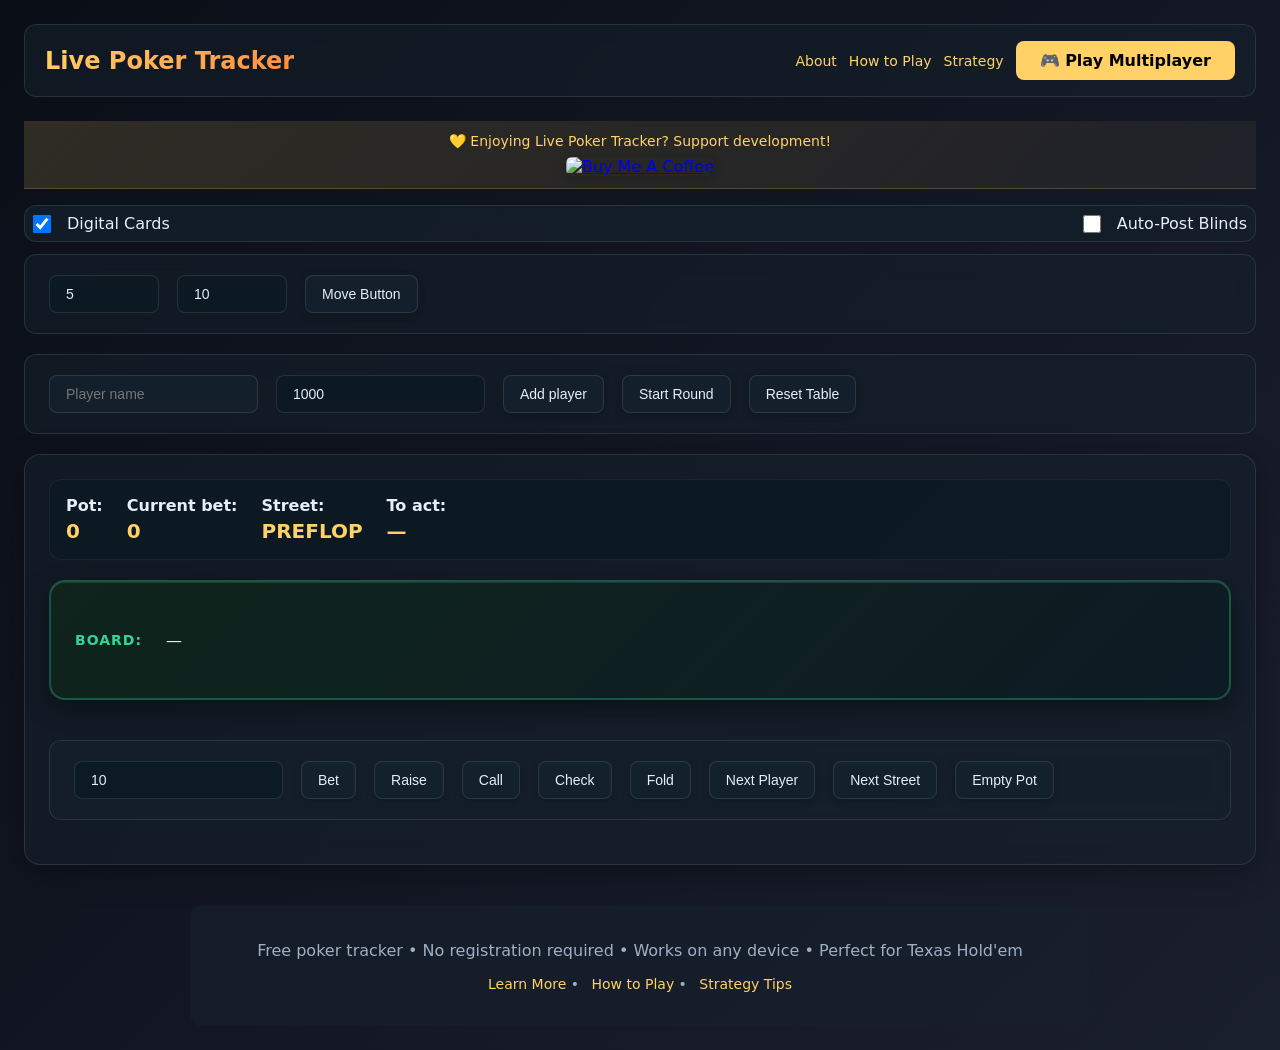
==== index.html @ c9ef0150 "Add AdSense verification meta tag to homepage" ====
<!doctype html>
<html lang="en">
<head>
    <!-- Preconnect to external resources -->
    <link rel="preconnect" href="https://www.googletagmanager.com">
    <link rel="dns-prefetch" href="https://www.googletagmanager.com">

    <!-- Google tag (gtag.js) -->
    <script async src="https://www.googletagmanager.com/gtag/js?id=G-0J9PC4FRSB"></script>
    <script>
        window.dataLayer = window.dataLayer || [];
        function gtag(){dataLayer.push(arguments);}
        gtag('js', new Date());
        gtag('config', 'G-0J9PC4FRSB');
    </script>

    <!-- Google AdSense -->
    <meta name="google-adsense-account" content="ca-pub-6367769242716376">
    <script async src="https://pagead2.googlesyndication.com/pagead/js/adsbygoogle.js?client=ca-pub-6367769242716376"
         crossorigin="anonymous"></script>

    <meta charset="utf-8">
    <meta name="viewport" content="width=device-width,initial-scale=1">
    <title>Live Poker Tracker - Free Online Poker Chip Counter & Game Manager</title>
    <meta name="description" content="Free online poker tracker for managing chips, blinds, and game state. Perfect for home poker games, tournaments, and cash games. Track pots, bets, and player stacks in real-time with our digital poker chip counter.">
    <meta name="keywords" content="poker tracker, poker chip counter, poker game tracker, home poker game, poker tournament tracker, poker blinds timer, poker chip manager, online poker tracker, free poker app, texas holdem tracker, poker game manager">
    <meta name="author" content="Live Poker Chips">
    <meta name="robots" content="index, follow">
    <link rel="canonical" href="https://livepokerchips.com/">

    <!-- Open Graph Meta Tags for Social Sharing -->
    <meta property="og:title" content="Live Poker Tracker - Free Online Poker Chip Counter">
    <meta property="og:description" content="Free online poker tracker for managing chips, blinds, and game state. Perfect for home poker games and tournaments.">
    <meta property="og:type" content="website">
    <meta property="og:url" content="https://livepokerchips.com/">
    <meta property="og:image" content="https://livepokerchips.com/favicon.svg">
    <meta property="og:site_name" content="Live Poker Chips">

    <!-- Twitter Card Meta Tags -->
    <meta name="twitter:card" content="summary_large_image">
    <meta name="twitter:title" content="Live Poker Tracker - Free Online Poker Chip Counter">
    <meta name="twitter:description" content="Free online poker tracker for managing chips, blinds, and game state. Perfect for home poker games.">
    <meta name="twitter:image" content="https://livepokerchips.com/favicon.svg">

    <link rel="icon" type="image/svg+xml" href="favicon.svg">
    <link rel="apple-touch-icon" href="apple-touch-icon.png">
    <link rel="manifest" href="manifest.json">
    <link rel="stylesheet" href="styles.css">
    <meta name="theme-color" content="#ffd166">
    <meta name="apple-mobile-web-app-capable" content="yes">
    <meta name="apple-mobile-web-app-status-bar-style" content="black-translucent">
    <meta name="apple-mobile-web-app-title" content="Poker Tracker">

    <!-- Structured Data (JSON-LD) for Search Engines -->
    <script type="application/ld+json">
    {
        "@context": "https://schema.org",
        "@type": "WebApplication",
        "name": "Live Poker Tracker",
        "url": "https://livepokerchips.com",
        "description": "Free online poker tracker for managing chips, blinds, and game state. Perfect for home poker games, tournaments, and cash games.",
        "applicationCategory": "GameApplication",
        "operatingSystem": "Any",
        "offers": {
            "@type": "Offer",
            "price": "0",
            "priceCurrency": "USD"
        },
        "featureList": "Poker chip tracking, Blinds management, Pot calculation, Player management, Digital cards display, Multiplayer support",
        "browserRequirements": "Requires JavaScript. Modern web browser recommended."
    }
    </script>
</head>
<body>
    <header role="banner">
        <h1>Live Poker Tracker</h1>
        <nav role="navigation" style="display:flex;align-items:center;gap:12px;flex-wrap:wrap">
            <a href="about.html" style="color:var(--primary);text-decoration:none;font-size:14px">About</a>
            <a href="guide.html" style="color:var(--primary);text-decoration:none;font-size:14px">How to Play</a>
            <a href="blog.html" style="color:var(--primary);text-decoration:none;font-size:14px">Strategy</a>
            <a href="connect.html" style="display:inline-block;padding:10px 24px;background:var(--primary);color:#000;text-decoration:none;border-radius:8px;font-weight:700;font-size:16px;transition:transform 0.2s,box-shadow 0.2s" onmouseover="this.style.transform='scale(1.05)';this.style.boxShadow='0 4px 12px rgba(255,209,102,0.4)'" onmouseout="this.style.transform='scale(1)';this.style.boxShadow='none'">🎮 Play Multiplayer</a>
        </nav>
    </header>

    <!-- Support Banner -->
    <div style="text-align:center; padding:12px; background:linear-gradient(135deg, rgba(255,209,102,0.15), rgba(255,209,102,0.05)); border-bottom:1px solid rgba(255,209,102,0.2); margin-bottom:16px;">
        <p style="margin:0 0 8px 0; color:#ffd166; font-size:14px; font-weight:500;">💛 Enjoying Live Poker Tracker? Support development!</p>
        <a href="https://www.buymeacoffee.com/quinn_dose_tech" target="_blank" rel="noopener" style="display:inline-block; transition:transform 0.2s;" onmouseover="this.style.transform='scale(1.05)'" onmouseout="this.style.transform='scale(1)'">
            <img src="https://cdn.buymeacoffee.com/buttons/v2/default-yellow.png" alt="Buy Me A Coffee" style="height:36px; border-radius:6px; box-shadow:0 2px 8px rgba(0,0,0,0.2);">
        </a>
    </div>

    <div class="section" style="margin-bottom:12px;padding:8px;background:rgba(20,32,42,0.8);justify-content:space-between;flex-wrap:wrap">
        <label style="display:flex;align-items:center;gap:8px;cursor:pointer">
            <input type="checkbox" id="showDigitalCards" checked>
            <span>Digital Cards</span>
        </label>
        <label style="display:flex;align-items:center;gap:8px;cursor:pointer">
            <input type="checkbox" id="enableBlinds">
            <span>Auto-Post Blinds</span>
        </label>
    </div>

    <div id="blindsControls" class="section">
        <input id="smallBlind" placeholder="Small blind" type="number" value="5" style="width:110px" aria-label="Small blind amount">
        <input id="bigBlind" placeholder="Big blind" type="number" value="10" style="width:110px" aria-label="Big blind amount">
        <button id="moveButton" aria-label="Move dealer button">Move Button</button>
    </div>

    <section id="controls" class="section">
        <input id="playerName" placeholder="Player name" aria-label="Player name">
        <input id="playerStack" placeholder="Stack (chips)" type="number" value="1000" aria-label="Starting chip stack">
        <button id="addPlayer">Add player</button>
        <button id="startRound">Start Round</button>
        <button id="reset">Reset Table</button>
    </section>

    <section id="table">
        <div id="info">
            <div>Pot: <span id="pot">0</span></div>
            <div>Current bet: <span id="currentBet">0</span></div>
            <div>Street: <span id="streetName">—</span></div>
            <div>To act: <span id="currentPlayerName">—</span></div>
        </div>

        <div id="communityCards">
            <span>Board:</span>
            <span id="communityCardsDisplay">—</span>
        </div>

        <div id="players"></div>

        <div id="actions" class="section">
            <input id="amount" type="number" min="0" value="10" aria-label="Bet amount">
            <button id="betBtn">Bet</button>
            <button id="raiseBtn">Raise</button>
            <button id="callBtn">Call</button>
            <button id="checkBtn">Check</button>
            <button id="foldBtn">Fold</button>
            <button id="nextBtn">Next Player</button>
            <button id="advanceRoundBtn">Next Street</button>
            <button id="emptyPotBtn">Empty Pot</button>
        </div>
    </section>

    <div id="emptyPotModal" class="modal">
        <div class="modal-content">
            <h2>Award Pot to Player</h2>
            <div style="margin-bottom:20px;padding:12px;background:rgba(255,209,102,0.1);border-radius:8px;border:1px solid rgba(255,209,102,0.3)">
                <span style="color:var(--text-muted);font-size:14px">Pot Amount:</span>
                <span style="color:var(--primary);font-size:20px;font-weight:700;margin-left:8px" id="modalPotAmount">0</span>
            </div>
            <label>Select Winner:</label>
            <select id="winnerSelect">
                <option value="">Choose a player...</option>
            </select>
            <div class="modal-buttons">
                <button id="cancelEmptyPot">Cancel</button>
                <button id="confirmEmptyPot" style="background:rgba(52,211,153,0.2);border-color:rgba(52,211,153,0.5)">Award Chips</button>
            </div>
        </div>
    </div>

    <script>
        'use strict';

        // Configuration Constants
        const CONFIG = {
            DEFAULT_STACK: 1000,
            DEFAULT_SB: 5,
            DEFAULT_BB: 10,
            MIN_PLAYERS: 2,
            MAX_PLAYERS: 10,
            MAX_NAME_LENGTH: 20,
            ANIMATION_THRESHOLD: 100,
            ANIMATION_DURATION: 300,
            CARD_ANIMATION_CLEANUP_DELAY: 500
        };

        const suits=['♠','♥','♦','♣'],ranks=['2','3','4','5','6','7','8','9','10','J','Q','K','A'];
        const createDeck=()=>suits.flatMap(s=>ranks.map(r=>({rank:r,suit:s})));
        const shuffleDeck=d=>{const a=[...d];for(let i=a.length-1;i>0;i--){const j=Math.floor(Math.random()*(i+1));[a[i],a[j]]=[a[j],a[i]]}return a};

        let state={players:[],pot:0,currentBet:0,currentPlayerIndex:0,roundActive:false,deck:[],communityCards:[],street:'preflop',roundCount:0,buttonPosition:0,lastAggressor:-1,minRaise:0};
        let showDigitalCards=true;
        let previousCardCount=0;
        let previousCurrentPlayer=-1;
        let actionCount=0;
        let animationTimeout=null; // For cleanup to prevent memory leaks

        const $=(id)=>document.getElementById(id);
        const els={
            playerName:$('playerName'),playerStack:$('playerStack'),pot:$('pot'),currentBet:$('currentBet'),
            currentPlayerName:$('currentPlayerName'),streetName:$('streetName'),players:$('players'),
            communityCardsDisplay:$('communityCardsDisplay'),amount:$('amount'),
            emptyPotModal:$('emptyPotModal'),winnerSelect:$('winnerSelect'),modalPotAmount:$('modalPotAmount'),
            smallBlind:$('smallBlind'),bigBlind:$('bigBlind'),blindsControls:$('blindsControls')
        };

        const animateNumber=(el,newValue)=>{
            const oldValue=parseInt(el.textContent)||0;
            if(oldValue===newValue)return;
            el.classList.add('chip-update');
            setTimeout(()=>el.classList.remove('chip-update'),CONFIG.ANIMATION_DURATION);
            if(Math.abs(newValue-oldValue)>CONFIG.ANIMATION_THRESHOLD){
                let current=oldValue;
                const step=(newValue-oldValue)/10;
                const interval=setInterval(()=>{
                    current+=step;
                    if((step>0&&current>=newValue)||(step<0&&current<=newValue)){
                        el.textContent=newValue;
                        clearInterval(interval);
                    }else{
                        el.textContent=Math.round(current);
                    }
                },20);
            }else{
                el.textContent=newValue;
            }
        };

        const render=()=>{
            animateNumber(els.pot,state.pot);
            animateNumber(els.currentBet,state.currentBet);
            els.streetName.textContent=state.street?state.street.toUpperCase():'—';
            els.currentPlayerName.textContent=state.roundActive&&state.players.length>0?state.players[state.currentPlayerIndex].name:'—';
            const communityCards=document.getElementById('communityCards');
            if(showDigitalCards){
                communityCards.style.display='flex';
                if(state.communityCards?.length>0){
                    const currentCardCount=state.communityCards.length;
                    const hasNewCards=currentCardCount>previousCardCount;
                    els.communityCardsDisplay.innerHTML=state.communityCards.map((c,i)=>createCardElement(c,hasNewCards&&i>=previousCardCount)).join('');
                    if(hasNewCards){
                        previousCardCount=currentCardCount;
                        // Clear previous timeout to prevent memory leaks
                        if(animationTimeout) clearTimeout(animationTimeout);
                        animationTimeout=setTimeout(()=>{
                            const newCards=els.communityCardsDisplay.querySelectorAll('.new-card');
                            newCards.forEach(card=>card.classList.remove('new-card'));
                        },CONFIG.CARD_ANIMATION_CLEANUP_DELAY);
                    }
                }else{
                    els.communityCardsDisplay.textContent='—';
                    previousCardCount=0;
                }
            }else{
                communityCards.style.display='none';
            }

            // Only re-render all players if player count changed or it's a full refresh
            const playerCountChanged=els.players.children.length!==state.players.length;
            if(playerCountChanged){
                els.players.innerHTML=state.players.map((p,i)=>{
                    const isButton=i===state.buttonPosition;
                    const isSB=i===(state.buttonPosition+1)%state.players.length;
                    const isBB=i===(state.buttonPosition+2)%state.players.length;
                    let position='';
                    if(isButton)position=' (BTN)';
                    else if(isSB)position=' (SB)';
                    else if(isBB)position=' (BB)';
                    return`<div class="player${i===state.currentPlayerIndex&&state.roundActive?' active':''}${p.folded?' folded':''}" data-player-index="${i}">
                        <div class="player-name">Seat ${i+1}: ${p.name}${position}</div>
                        <div class="player-info">Stack: ${p.stack}</div>
                        <div class="player-info">Bet: ${p.bet}</div>
                        ${p.folded?'<div class="player-info">FOLDED</div>':''}
                    </div>`
                }).join('');
            }else{
                // Update only changed players
                state.players.forEach((p,i)=>{
                    const playerEl=els.players.children[i];
                    if(!playerEl)return;

                    // Update active class
                    const shouldBeActive=i===state.currentPlayerIndex&&state.roundActive;
                    if(shouldBeActive&&!playerEl.classList.contains('active')){
                        playerEl.classList.add('active');
                    }else if(!shouldBeActive&&playerEl.classList.contains('active')){
                        playerEl.classList.remove('active');
                    }

                    // Update folded class
                    if(p.folded&&!playerEl.classList.contains('folded')){
                        playerEl.classList.add('folded');
                    }else if(!p.folded&&playerEl.classList.contains('folded')){
                        playerEl.classList.remove('folded');
                    }

                    // Update stack and bet text
                    const stackEl=playerEl.querySelector('.player-info:nth-child(2)');
                    const betEl=playerEl.querySelector('.player-info:nth-child(3)');
                    if(stackEl)stackEl.textContent=`Stack: ${p.stack}`;
                    if(betEl)betEl.textContent=`Bet: ${p.bet}`;
                });
            }
            previousCurrentPlayer=state.currentPlayerIndex;
        };

        const createCardElement=(c,isNew)=>{
            const isRed=c.suit==='♥'||c.suit==='♦';
            return`<div class="card ${isRed?'red':'black'}${isNew?' new-card':''}"><div class="card-rank">${c.rank}</div><div class="card-suit">${c.suit}</div><div class="card-rank-bottom">${c.rank}</div></div>`;
        };

        const addPlayer=()=>{
            const name=els.playerName.value.trim().substring(0,CONFIG.MAX_NAME_LENGTH);
            const stack=parseInt(els.playerStack.value)||CONFIG.DEFAULT_STACK;

            // Validation
            if(!name)return alert('Please enter a player name');
            if(!/^[a-zA-Z0-9\s-_]+$/.test(name))return alert('Name can only contain letters, numbers, spaces, - and _');
            if(state.players.length>=CONFIG.MAX_PLAYERS)return alert(`Maximum ${CONFIG.MAX_PLAYERS} players allowed`);
            if(stack<=0||isNaN(stack))return alert('Please enter a valid stack amount');

            state.players.push({name,stack,bet:0,folded:false,cards:[]});
            els.playerName.value='';
            render();
        };

        const autoAdvanceStreet=()=>{
            const streets={preflop:'flop',flop:'turn',turn:'river',river:'showdown'};
            const cardsToAdd={flop:3,turn:1,river:1};
            state.street=streets[state.street]||'showdown';
            if(!state.deck.length)state.deck=shuffleDeck(createDeck());

            // Burn a card before dealing (Texas Hold'em rule)
            if(cardsToAdd[state.street]&&state.deck.length)state.deck.pop();

            // Deal community cards
            for(let i=0;i<(cardsToAdd[state.street]||0);i++)if(state.deck.length)state.communityCards.push(state.deck.pop());
            render();
        };

        const isBettingRoundComplete=()=>{
            const active=state.players.filter(p=>!p.folded);
            if(active.length<=1)return true;

            // All active players must have equal bets (or be all-in)
            const allBetsEqual=active.every(p=>p.bet===state.currentBet||p.stack===0);
            if(!allBetsEqual)return false;

            // Everyone must have had a chance to act
            const activePlayers=state.players.filter(p=>!p.folded).length;
            return actionCount>=activePlayers;
        };

        const advanceRound=()=>{
            if(!isBettingRoundComplete())return alert('All players must match the current bet first!');
            state.players.forEach(p=>p.bet=0);
            state.currentBet=0;
            state.minRaise=0;
            state.lastAggressor=-1;
            actionCount=0;

            // Action starts from button+1 on post-flop streets
            state.currentPlayerIndex=(state.buttonPosition+1)%state.players.length;

            // Skip folded players
            let attempts=0;
            while(state.players[state.currentPlayerIndex].folded&&attempts<state.players.length){
                state.currentPlayerIndex=(state.currentPlayerIndex+1)%state.players.length;
                attempts++;
            }

            state.roundCount++;
            autoAdvanceStreet();
        };

        const startRound=()=>{
            if(state.players.length<CONFIG.MIN_PLAYERS)return alert(`Need at least ${CONFIG.MIN_PLAYERS} players`);
            state.roundActive=true;
            state.street='preflop';
            state.roundCount=0;
            state.deck=shuffleDeck(createDeck());
            state.communityCards=[];
            previousCardCount=0;
            actionCount=0;
            state.lastAggressor=-1;
            state.players.forEach(p=>{p.bet=0;p.folded=false;p.cards=p.cards||[]});

            const isHeadsUp=state.players.length===2;

            // Post blinds if enabled
            const blindsEnabled=$('enableBlinds').checked;
            if(blindsEnabled){
                const sb=parseInt(els.smallBlind.value)||CONFIG.DEFAULT_SB;
                const bb=parseInt(els.bigBlind.value)||CONFIG.DEFAULT_BB;

                // Heads-up: Button posts SB, other player posts BB
                const sbPos=isHeadsUp?state.buttonPosition:(state.buttonPosition+1)%state.players.length;
                const bbPos=isHeadsUp?(state.buttonPosition+1)%state.players.length:(state.buttonPosition+2)%state.players.length;
                const sbPlayer=state.players[sbPos];
                const bbPlayer=state.players[bbPos];

                // Small blind
                const sbAmount=Math.min(sb,sbPlayer.stack);
                sbPlayer.stack-=sbAmount;
                sbPlayer.bet=sbAmount;
                state.pot+=sbAmount;

                // Big blind
                const bbAmount=Math.min(bb,bbPlayer.stack);
                bbPlayer.stack-=bbAmount;
                bbPlayer.bet=bbAmount;
                state.pot+=bbAmount;

                state.currentBet=bb;
                state.minRaise=bb;

                // Heads-up: Button (SB) acts first preflop
                // 3+ players: UTG (button+3) acts first preflop
                state.currentPlayerIndex=isHeadsUp?state.buttonPosition:(state.buttonPosition+3)%state.players.length;
            }else{
                state.currentBet=0;
                state.minRaise=0;
                state.currentPlayerIndex=state.buttonPosition;
            }

            render();
                    };

        const bet=()=>{
            if(!state.roundActive)return;
            const amount=parseInt(els.amount.value);
            if(isNaN(amount)||amount<=0)return alert('Please enter a valid bet amount');
            const p=state.players[state.currentPlayerIndex];

            // Can't bet if there's already a bet
            if(state.currentBet>0)return alert('There is already a bet. Use Raise instead.');

            if(amount>p.stack)return alert('Not enough chips');
            p.stack-=amount;
            p.bet+=amount;
            state.pot+=amount;
            state.currentBet=p.bet;
            state.minRaise=amount; // Set minimum raise size
            state.lastAggressor=state.currentPlayerIndex;
            actionCount=0; // Reset action count on new bet
            nextPlayer();
                    };

        const raise=()=>{
            if(!state.roundActive)return;
            const raiseAmount=parseInt(els.amount.value);
            if(isNaN(raiseAmount)||raiseAmount<=0)return alert('Please enter a valid raise amount');

            // Enforce minimum raise rule
            if(state.minRaise>0&&raiseAmount<state.minRaise){
                return alert(`Minimum raise is ${state.minRaise}. You must raise by at least ${state.minRaise}.`);
            }

            const p=state.players[state.currentPlayerIndex];
            const toCall=state.currentBet-p.bet;
            const needed=toCall+raiseAmount;

            if(needed>p.stack)return alert('Not enough chips');

            p.stack-=needed;
            p.bet+=needed;
            state.pot+=needed;

            const previousBet=state.currentBet;
            state.currentBet=p.bet;
            state.minRaise=p.bet-previousBet; // Update minimum raise
            state.lastAggressor=state.currentPlayerIndex;
            actionCount=0; // Reset action count on raise
            nextPlayer();
                    };

        const call=()=>{
            if(!state.roundActive)return;
            const p=state.players[state.currentPlayerIndex];
            const toCall=Math.min(state.currentBet-p.bet,p.stack);
            p.stack-=toCall;
            p.bet+=toCall;
            state.pot+=toCall;
            actionCount++;
            nextPlayer();
                    };

        const check=()=>{
            if(!state.roundActive)return;
            if(state.players[state.currentPlayerIndex].bet<state.currentBet)return alert('Cannot check, must call or fold');
            actionCount++;
            nextPlayer();
                    };

        const fold=()=>{
            if(!state.roundActive)return;
            state.players[state.currentPlayerIndex].folded=true;
            actionCount++;
            nextPlayer();
                    };

        const nextPlayer=()=>{
            // Check if only one player remains unfolded
            const activePlayers=state.players.filter(p=>!p.folded);
            if(activePlayers.length===1&&state.roundActive){
                const winner=activePlayers[0];
                const potAmount=state.pot;
                winner.stack+=potAmount;
                setTimeout(()=>{
                    alert(`${winner.name} wins ${potAmount} chips! (All others folded)`);
                    resetTable();
                },100);
                return;
            }

            let attempts=0;
            do{
                state.currentPlayerIndex=(state.currentPlayerIndex+1)%state.players.length;
                attempts++;
            }while(state.players[state.currentPlayerIndex].folded&&attempts<state.players.length);

            // Check if betting round is complete after moving to next player
            if(isBettingRoundComplete()){
                advanceRound();
            }else{
                render();
            }
        };

        const moveButton=()=>{
            if(state.players.length<2)return;
            state.buttonPosition=(state.buttonPosition+1)%state.players.length;
            render();
                    };

        const resetTable=()=>{
            state.pot=0;
            state.currentBet=0;
            state.currentPlayerIndex=0;
            state.roundActive=false;
            state.deck=[];
            state.communityCards=[];
            state.street='preflop';
            state.roundCount=0;
            state.players.forEach(p=>{p.bet=0;p.folded=false});
            previousCardCount=0;
            render();
                    };

        const openEmptyPotModal=()=>{
            if(state.pot===0)return alert('The pot is already empty!');
            if(!state.players.length)return alert('No players at the table!');
            els.modalPotAmount.textContent=state.pot;
            els.winnerSelect.innerHTML='<option value="">Choose a player...</option>'+state.players.map((p,i)=>`<option value="${i}">${p.name} (Stack: ${p.stack})</option>`).join('');
            els.emptyPotModal.classList.add('active');
        };

        const closeEmptyPotModal=()=>{
            els.emptyPotModal.classList.remove('active');
            els.winnerSelect.value='';
        };

        const awardPotToPlayer=()=>{
            const idx=els.winnerSelect.value;
            if(idx==='')return alert('Please select a player!');
            const winner=state.players[parseInt(idx)];
            const amt=state.pot;

            // Animate pot collection
            const potEl=els.pot;
            potEl.style.animation='potCollect .5s ease-out';
            setTimeout(()=>{
                winner.stack+=amt;
                state.pot=0;
                state.players.forEach(p=>p.bet=0);
                state.currentBet=0;
                closeEmptyPotModal();
                potEl.style.animation='';
                render();
                alert(`${winner.name} wins ${amt} chips!`);
            },500);
        };


        $('addPlayer').onclick=addPlayer;
        $('startRound').onclick=startRound;
        $('moveButton').onclick=moveButton;
        $('reset').onclick=resetTable;
        $('betBtn').onclick=bet;
        $('raiseBtn').onclick=raise;
        $('callBtn').onclick=call;
        $('checkBtn').onclick=check;
        $('foldBtn').onclick=fold;
        $('nextBtn').onclick=nextPlayer;
        $('advanceRoundBtn').onclick=advanceRound;
        $('emptyPotBtn').onclick=openEmptyPotModal;
        $('confirmEmptyPot').onclick=awardPotToPlayer;
        $('cancelEmptyPot').onclick=closeEmptyPotModal;
        els.emptyPotModal.onclick=e=>{if(e.target===els.emptyPotModal)closeEmptyPotModal()};
        els.playerName.addEventListener('keydown',e=>{if(e.key==='Enter'){e.preventDefault();addPlayer()}});
        $('showDigitalCards').addEventListener('change',e=>{showDigitalCards=e.target.checked;render()});
        $('enableBlinds').addEventListener('change',e=>els.blindsControls.classList.toggle('hidden',!e.target.checked));

        render();
    </script>

    <!-- Service Worker Registration -->
    <script>
        if ('serviceWorker' in navigator) {
            window.addEventListener('load', () => {
                navigator.serviceWorker.register('/sw.js')
                    .then(reg => console.log('Service Worker registered'))
                    .catch(err => console.log('Service Worker registration failed:', err));
            });
        }
    </script>

    <!-- Quick Info Footer -->
    <footer style="margin-top:40px;padding:20px;background:rgba(20,32,42,0.6);border-radius:12px;max-width:900px;margin-left:auto;margin-right:auto;text-align:center">
        <p style="color:var(--text-muted);margin-bottom:16px;font-size:16px">
            Free poker tracker • No registration required • Works on any device • Perfect for Texas Hold'em
        </p>
        <p style="color:var(--text-muted);font-size:14px">
            <a href="about.html" style="color:var(--primary);text-decoration:none">Learn More</a> •
            <a href="guide.html" style="color:var(--primary);text-decoration:none;margin-left:8px">How to Play</a> •
            <a href="blog.html" style="color:var(--primary);text-decoration:none;margin-left:8px">Strategy Tips</a>
        </p>
    </footer>
</body>
</html>
---- styles.css ----
/* Live Poker Tracker - Shared Styles */

/* Reset & Variables */
* {
    box-sizing: border-box;
}

:root {
    font-family: system-ui, -apple-system, sans-serif;
    --bg-dark: #0a0e17;
    --bg-dark2: #1a1f2e;
    --bg-card: rgba(20, 32, 42, 0.6);
    --bg-card-dark: rgba(12, 27, 36, 0.8);
    --text: #e6eef8;
    --text-muted: #9fb0c5;
    --primary: #ffd166;
    --primary-dark: #ff8c42;
    --border: rgba(255, 255, 255, 0.1);
    --success: rgba(52, 211, 153, 0.3);
}

/* Base Layout */
body {
    margin: 0;
    padding: 24px;
    background: linear-gradient(135deg, var(--bg-dark) 0%, var(--bg-dark2) 100%);
    color: var(--text);
    min-height: 100vh;
}

header {
    display: flex;
    align-items: center;
    justify-content: space-between;
    margin-bottom: 24px;
    padding: 16px 20px;
    background: var(--bg-card);
    backdrop-filter: blur(10px);
    border-radius: 12px;
    border: 1px solid var(--border);
}

h1 {
    font-size: 24px;
    margin: 0;
    color: var(--primary); /* Fallback for accessibility */
    background: linear-gradient(135deg, var(--primary) 0%, var(--primary-dark) 100%);
    -webkit-background-clip: text;
    -webkit-text-fill-color: transparent;
    background-clip: text;
    font-weight: 800;
}

/* Form Elements */
button, input, select {
    font-size: 14px;
    padding: 10px 16px;
    border-radius: 8px;
    border: 1px solid var(--border);
    background: rgba(21, 35, 47, 0.8);
    color: var(--text);
    margin: 4px;
    transition: all .2s ease;
    font-weight: 500;
}

button {
    cursor: pointer;
    box-shadow: 0 2px 8px rgba(0, 0, 0, 0.2);
    position: relative;
    overflow: hidden;
}

button:hover {
    background: rgba(26, 42, 56, 0.9);
    border-color: rgba(255, 209, 102, 0.3);
    transform: translateY(-1px);
    box-shadow: 0 4px 12px rgba(255, 209, 102, 0.2);
}

button:active {
    transform: translateY(0);
}

button:disabled {
    opacity: 0.5;
    cursor: not-allowed;
    transform: none;
}

/* Button ripple effect */
button::after {
    content: '';
    position: absolute;
    top: 50%;
    left: 50%;
    width: 0;
    height: 0;
    border-radius: 50%;
    background: rgba(255, 209, 102, 0.3);
    transform: translate(-50%, -50%);
    transition: width .6s, height .6s;
}

button:active::after {
    width: 300px;
    height: 300px;
}

input[type="number"], input[type="text"] {
    background: var(--bg-card-dark);
    border: 1px solid var(--border);
}

input:focus {
    outline: none;
    border-color: var(--primary);
    box-shadow: 0 0 0 3px rgba(255, 209, 102, 0.1);
}

input[type="checkbox"] {
    width: 18px;
    height: 18px;
    margin: 0 8px 0 0;
    cursor: pointer;
}

/* Accessibility: Focus indicator for checkboxes */
input[type="checkbox"]:focus {
    outline: 2px solid var(--primary);
    outline-offset: 2px;
}

/* Sections */
.section {
    display: flex;
    gap: 10px;
    flex-wrap: wrap;
    margin-bottom: 20px;
    padding: 16px 20px;
    background: var(--bg-card);
    backdrop-filter: blur(10px);
    border-radius: 12px;
    border: 1px solid var(--border);
}

.section.hidden {
    display: none;
}

#networkStatus {
    font-size: 13px;
    color: var(--text-muted);
    padding: 8px 12px;
    background: var(--bg-card-dark);
    border-radius: 8px;
    border: 1px solid rgba(255, 255, 255, 0.05);
}

/* Game Table */
#table {
    background: var(--bg-card);
    backdrop-filter: blur(10px);
    padding: 24px;
    border-radius: 16px;
    margin-bottom: 20px;
    border: 1px solid var(--border);
    box-shadow: 0 8px 32px rgba(0, 0, 0, 0.3);
}

#info {
    display: flex;
    gap: 24px;
    margin-bottom: 20px;
    font-size: 16px;
    font-weight: 600;
    padding: 16px;
    background: var(--bg-card-dark);
    border-radius: 12px;
    border: 1px solid rgba(255, 255, 255, 0.05);
    flex-wrap: wrap;
}

#info > div {
    display: flex;
    flex-direction: column;
    gap: 4px;
}

#info span {
    font-size: 20px;
    color: var(--primary);
    font-weight: 700;
}

/* Players */
#players {
    display: grid;
    grid-template-columns: repeat(auto-fill, minmax(220px, 1fr));
    gap: 16px;
    margin-bottom: 20px;
}

.player {
    background: var(--bg-card-dark);
    padding: 16px;
    border-radius: 12px;
    border: 2px solid rgba(255, 255, 255, 0.05);
    transition: all .3s ease;
    box-shadow: 0 4px 12px rgba(0, 0, 0, 0.2);
}

.player:hover {
    transform: translateY(-2px);
    box-shadow: 0 6px 16px rgba(0, 0, 0, 0.3);
}

.player.active {
    border-color: var(--primary);
    background: rgba(255, 209, 102, 0.05);
    box-shadow: 0 0 20px rgba(255, 209, 102, 0.3), 0 4px 12px rgba(0, 0, 0, 0.2);
    animation: pulse 2s ease-in-out infinite;
}

.player.folded {
    opacity: 0.4;
    filter: grayscale(0.8);
}

.player-name {
    font-weight: 700;
    font-size: 16px;
    margin-bottom: 8px;
    color: #fff;
}

.player-info {
    font-size: 14px;
    color: var(--text-muted);
    margin: 4px 0;
}

/* Community Cards */
#communityCards {
    margin-bottom: 20px;
    padding: 24px;
    background: linear-gradient(135deg, rgba(16, 38, 28, 0.9) 0%, var(--bg-card-dark) 100%);
    border-radius: 16px;
    min-height: 120px;
    display: flex;
    align-items: center;
    gap: 16px;
    border: 2px solid var(--success);
    box-shadow: 0 8px 24px rgba(0, 0, 0, 0.4), inset 0 1px 1px rgba(255, 255, 255, 0.1);
}

#communityCards > span:first-child {
    font-size: 14px;
    color: #34d399;
    margin-right: 8px;
    font-weight: 700;
    text-transform: uppercase;
    letter-spacing: 1px;
}

#communityCardsDisplay {
    display: flex;
    gap: 8px;
    flex-wrap: wrap;
    align-items: center;
}

/* Cards */
.card {
    display: inline-block;
    width: 60px;
    height: 84px;
    background: #fff;
    border-radius: 6px;
    padding: 6px;
    box-shadow: 0 4px 8px rgba(0, 0, 0, 0.3), 0 0 0 1px rgba(0, 0, 0, 0.1);
    position: relative;
    font-weight: 700;
    margin: 0 4px;
    transition: transform .2s ease;
    will-change: transform;
}

.card:hover {
    transform: translateY(-4px) scale(1.05);
    box-shadow: 0 8px 16px rgba(0, 0, 0, 0.4), 0 0 0 1px rgba(0, 0, 0, 0.1);
}

.card-rank {
    font-size: 20px;
    line-height: 1;
    position: absolute;
    top: 4px;
    left: 6px;
}

.card-suit {
    font-size: 32px;
    line-height: 1;
    position: absolute;
    top: 50%;
    left: 50%;
    transform: translate(-50%, -50%);
}

.card-rank-bottom {
    font-size: 20px;
    line-height: 1;
    position: absolute;
    bottom: 4px;
    right: 6px;
    transform: rotate(180deg);
}

.card.red {
    color: #dc2626;
}

.card.black {
    color: #1f2937;
}

/* Modal */
.modal {
    display: none;
    position: fixed;
    top: 0;
    left: 0;
    width: 100%;
    height: 100%;
    background: rgba(0, 0, 0, 0.8);
    z-index: 1000;
    align-items: center;
    justify-content: center;
}

.modal.active {
    display: flex;
}

.modal-content {
    background: rgba(20, 32, 42, 0.95);
    backdrop-filter: blur(10px);
    padding: 32px;
    border-radius: 16px;
    border: 2px solid rgba(255, 209, 102, 0.3);
    max-width: 400px;
    width: 90%;
    box-shadow: 0 16px 48px rgba(0, 0, 0, 0.6);
}

.modal-content h2 {
    margin: 0 0 20px 0;
    color: var(--primary);
    font-size: 24px;
}

.modal-content label {
    display: block;
    margin-bottom: 8px;
    color: var(--text-muted);
    font-size: 14px;
    font-weight: 600;
}

.modal-content select {
    width: 100%;
    margin-bottom: 20px;
}

.modal-buttons {
    display: flex;
    gap: 12px;
    justify-content: flex-end;
}

.modal-buttons button {
    margin: 0;
}

/* Animations */
@keyframes pulse {
    0%, 100% {
        box-shadow: 0 0 20px rgba(255, 209, 102, 0.3), 0 4px 12px rgba(0, 0, 0, 0.2);
    }
    50% {
        box-shadow: 0 0 30px rgba(255, 209, 102, 0.5), 0 4px 12px rgba(0, 0, 0, 0.2);
    }
}

@keyframes slideInCard {
    from {
        opacity: 0;
        transform: translateX(-100px) rotate(-10deg);
    }
    to {
        opacity: 1;
        transform: translateX(0) rotate(0);
    }
}

@keyframes popIn {
    from {
        opacity: 0;
        transform: scale(0.8);
    }
    to {
        opacity: 1;
        transform: scale(1);
    }
}

@keyframes fadeInUp {
    from {
        opacity: 0;
        transform: translateY(10px);
    }
    to {
        opacity: 1;
        transform: translateY(0);
    }
}

@keyframes modalFadeIn {
    from {
        opacity: 0;
    }
    to {
        opacity: 1;
    }
}

@keyframes modalSlideIn {
    from {
        opacity: 0;
        transform: scale(0.9) translateY(-20px);
    }
    to {
        opacity: 1;
        transform: scale(1) translateY(0);
    }
}

@keyframes chipPulse {
    0% {
        transform: scale(1);
    }
    50% {
        transform: scale(1.15);
    }
    100% {
        transform: scale(1);
    }
}

@keyframes potCollect {
    0% {
        transform: scale(1);
        opacity: 1;
    }
    50% {
        transform: scale(1.2);
        opacity: 0.8;
    }
    100% {
        transform: scale(0);
        opacity: 0;
    }
}

/* Animation Classes */
.card.new-card {
    animation: slideInCard .4s ease-out backwards;
}

.card.new-card:nth-child(1) {
    animation-delay: 0s;
}

.card.new-card:nth-child(2) {
    animation-delay: .1s;
}

.card.new-card:nth-child(3) {
    animation-delay: .2s;
}

.card.new-card:nth-child(4) {
    animation-delay: .3s;
}

.card.new-card:nth-child(5) {
    animation-delay: .4s;
}

.player {
    animation: fadeInUp .4s ease-out backwards;
}

.player:nth-child(1) {
    animation-delay: 0s;
}

.player:nth-child(2) {
    animation-delay: .05s;
}

.player:nth-child(3) {
    animation-delay: .1s;
}

.player:nth-child(4) {
    animation-delay: .15s;
}

.player:nth-child(5) {
    animation-delay: .2s;
}

.player:nth-child(6) {
    animation-delay: .25s;
}

.modal.active {
    animation: modalFadeIn .2s ease-out;
}

.modal.active .modal-content {
    animation: modalSlideIn .3s ease-out;
}

.chip-update {
    animation: chipPulse .3s ease-out;
}

/* Mobile Responsive */
@media (max-width: 768px) {
    body {
        padding: 8px;
    }

    header {
        flex-direction: column;
        gap: 8px;
        padding: 12px;
        text-align: center;
    }

    h1 {
        font-size: 20px;
    }

    .section {
        padding: 8px;
        gap: 6px;
    }

    button, input, select {
        font-size: 13px;
        padding: 8px 12px;
        margin: 2px;
    }

    #info {
        gap: 8px;
        font-size: 13px;
        padding: 12px;
    }

    #info > div {
        min-width: auto;
    }

    #info span {
        font-size: 16px;
    }

    #table {
        padding: 16px;
    }

    #players {
        grid-template-columns: 1fr;
        gap: 12px;
    }

    .player {
        padding: 12px;
    }

    .player-name {
        font-size: 15px;
    }

    .player-info {
        font-size: 13px;
    }

    #communityCards {
        padding: 16px;
        min-height: 100px;
        gap: 12px;
    }

    #communityCards > span:first-child {
        font-size: 12px;
    }

    #communityCardsDisplay {
        gap: 6px;
    }

    .card {
        width: 48px; /* Increased from 45px for better tap target (accessibility) */
        height: 67px;
        margin: 0 2px;
    }

    .card-rank, .card-rank-bottom {
        font-size: 14px;
        top: 2px;
        left: 4px;
    }

    .card-rank-bottom {
        bottom: 2px;
        right: 4px;
    }

    .card-suit {
        font-size: 22px;
    }

    #actions {
        flex-direction: column;
    }

    #actions input {
        width: 100%;
    }

    #actions button {
        width: 100%;
    }

    .modal-content {
        padding: 24px;
        width: 95%;
    }
}
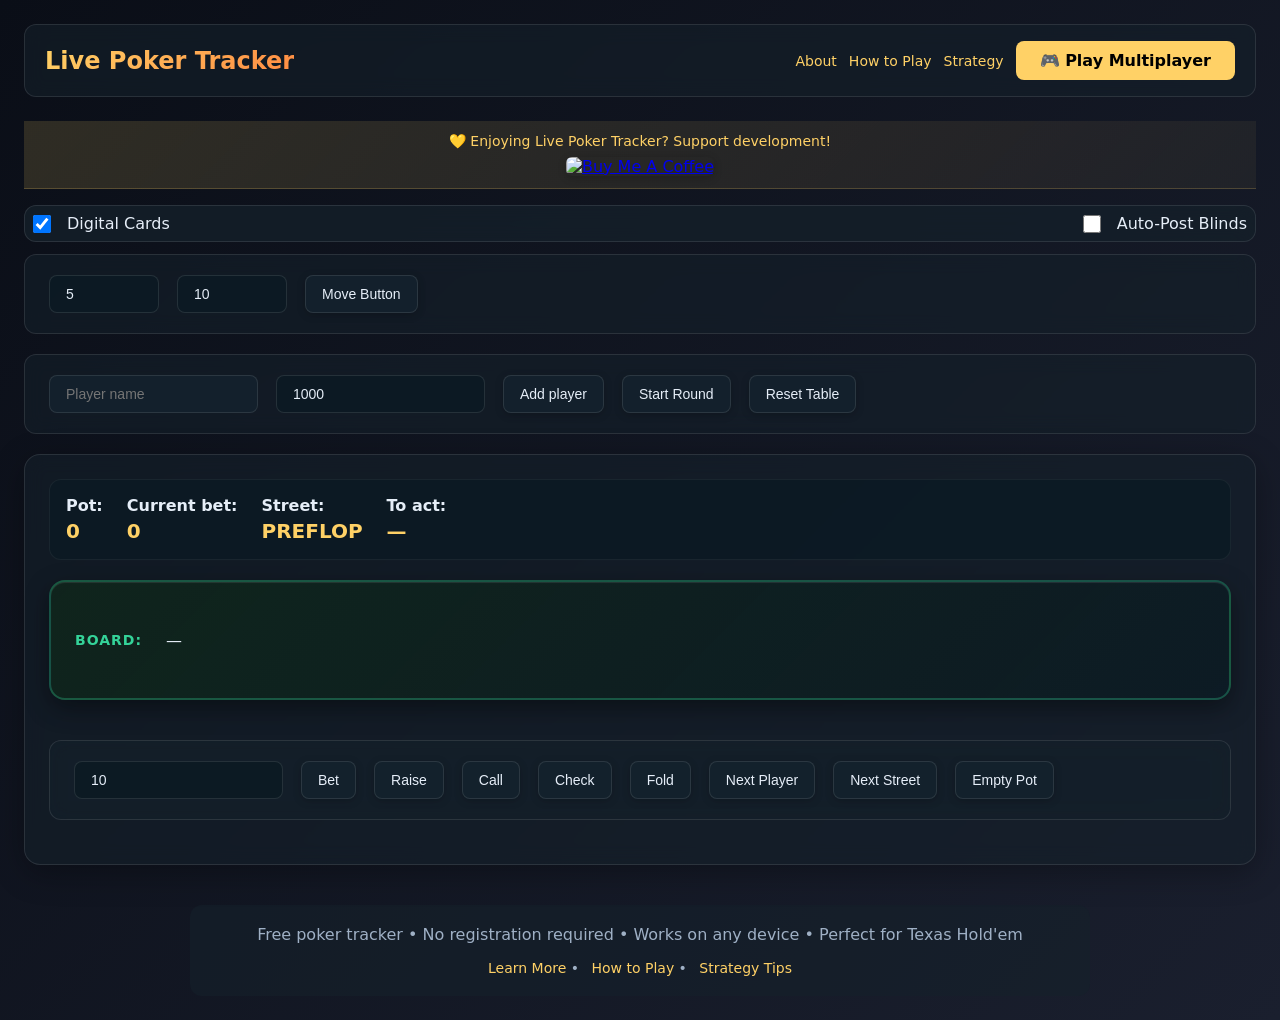
==== commit cd024719: "Optimize and debug poker tracker application Major improvements across all pages for performance, ac" ====
--- a/index.html
+++ b/index.html
@@ -198,20 +198,23 @@
         };
 
         const animateNumber=(el,newValue)=>{
+            if(!el)return;
             const oldValue=parseInt(el.textContent)||0;
             if(oldValue===newValue)return;
             el.classList.add('chip-update');
-            setTimeout(()=>el.classList.remove('chip-update'),CONFIG.ANIMATION_DURATION);
+            setTimeout(()=>{
+                if(el)el.classList.remove('chip-update');
+            },CONFIG.ANIMATION_DURATION);
             if(Math.abs(newValue-oldValue)>CONFIG.ANIMATION_THRESHOLD){
                 let current=oldValue;
                 const step=(newValue-oldValue)/10;
                 const interval=setInterval(()=>{
                     current+=step;
                     if((step>0&&current>=newValue)||(step<0&&current<=newValue)){
-                        el.textContent=newValue;
+                        if(el)el.textContent=newValue;
                         clearInterval(interval);
                     }else{
-                        el.textContent=Math.round(current);
+                        if(el)el.textContent=Math.round(current);
                     }
                 },20);
             }else{
@@ -223,7 +226,7 @@
             animateNumber(els.pot,state.pot);
             animateNumber(els.currentBet,state.currentBet);
             els.streetName.textContent=state.street?state.street.toUpperCase():'—';
-            els.currentPlayerName.textContent=state.roundActive&&state.players.length>0?state.players[state.currentPlayerIndex].name:'—';
+            els.currentPlayerName.textContent=state.roundActive&&state.players.length>0&&state.players[state.currentPlayerIndex]?state.players[state.currentPlayerIndex].name:'—';
             const communityCards=document.getElementById('communityCards');
             if(showDigitalCards){
                 communityCards.style.display='flex';
@@ -236,8 +239,11 @@
                         // Clear previous timeout to prevent memory leaks
                         if(animationTimeout) clearTimeout(animationTimeout);
                         animationTimeout=setTimeout(()=>{
-                            const newCards=els.communityCardsDisplay.querySelectorAll('.new-card');
-                            newCards.forEach(card=>card.classList.remove('new-card'));
+                            // Check if elements still exist before querying
+                            if(els.communityCardsDisplay){
+                                const newCards=els.communityCardsDisplay.querySelectorAll('.new-card');
+                                newCards.forEach(card=>card.classList.remove('new-card'));
+                            }
                         },CONFIG.CARD_ANIMATION_CLEANUP_DELAY);
                     }
                 }else{
@@ -261,9 +267,9 @@
                     else if(isBB)position=' (BB)';
                     return`<div class="player${i===state.currentPlayerIndex&&state.roundActive?' active':''}${p.folded?' folded':''}" data-player-index="${i}">
                         <div class="player-name">Seat ${i+1}: ${p.name}${position}</div>
-                        <div class="player-info">Stack: ${p.stack}</div>
-                        <div class="player-info">Bet: ${p.bet}</div>
-                        ${p.folded?'<div class="player-info">FOLDED</div>':''}
+                        <div class="player-info player-stack">Stack: ${p.stack}</div>
+                        <div class="player-info player-bet">Bet: ${p.bet}</div>
+                        ${p.folded?'<div class="player-info player-folded">FOLDED</div>':''}
                     </div>`
                 }).join('');
             }else{
@@ -287,9 +293,9 @@
                         playerEl.classList.remove('folded');
                     }
 
-                    // Update stack and bet text
-                    const stackEl=playerEl.querySelector('.player-info:nth-child(2)');
-                    const betEl=playerEl.querySelector('.player-info:nth-child(3)');
+                    // Update stack and bet text using specific classes
+                    const stackEl=playerEl.querySelector('.player-stack');
+                    const betEl=playerEl.querySelector('.player-bet');
                     if(stackEl)stackEl.textContent=`Stack: ${p.stack}`;
                     if(betEl)betEl.textContent=`Bet: ${p.bet}`;
                 });
@@ -303,18 +309,23 @@
         };
 
         const addPlayer=()=>{
-            const name=els.playerName.value.trim().substring(0,CONFIG.MAX_NAME_LENGTH);
-            const stack=parseInt(els.playerStack.value)||CONFIG.DEFAULT_STACK;
-
-            // Validation
-            if(!name)return alert('Please enter a player name');
-            if(!/^[a-zA-Z0-9\s-_]+$/.test(name))return alert('Name can only contain letters, numbers, spaces, - and _');
-            if(state.players.length>=CONFIG.MAX_PLAYERS)return alert(`Maximum ${CONFIG.MAX_PLAYERS} players allowed`);
-            if(stack<=0||isNaN(stack))return alert('Please enter a valid stack amount');
-
-            state.players.push({name,stack,bet:0,folded:false,cards:[]});
-            els.playerName.value='';
-            render();
+            try{
+                const name=els.playerName.value.trim().substring(0,CONFIG.MAX_NAME_LENGTH);
+                const stack=parseInt(els.playerStack.value)||CONFIG.DEFAULT_STACK;
+
+                // Validation
+                if(!name)return alert('Please enter a player name');
+                if(!/^[a-zA-Z0-9\s-_]+$/.test(name))return alert('Name can only contain letters, numbers, spaces, - and _');
+                if(state.players.length>=CONFIG.MAX_PLAYERS)return alert(`Maximum ${CONFIG.MAX_PLAYERS} players allowed`);
+                if(stack<=0||isNaN(stack))return alert('Please enter a valid stack amount');
+
+                state.players.push({name,stack,bet:0,folded:false,cards:[]});
+                els.playerName.value='';
+                render();
+            }catch(err){
+                console.error('Error adding player:',err);
+                alert('An error occurred while adding the player');
+            }
         };
 
         const autoAdvanceStreet=()=>{
@@ -322,6 +333,13 @@
             const cardsToAdd={flop:3,turn:1,river:1};
             state.street=streets[state.street]||'showdown';
             if(!state.deck.length)state.deck=shuffleDeck(createDeck());
+
+            // Validate enough cards for burn + deal
+            const totalNeeded=(cardsToAdd[state.street]||0)+1; // +1 for burn card
+            if(cardsToAdd[state.street]&&state.deck.length<totalNeeded){
+                console.error('Not enough cards in deck');
+                return;
+            }
 
             // Burn a card before dealing (Texas Hold'em rule)
             if(cardsToAdd[state.street]&&state.deck.length)state.deck.pop();
@@ -511,6 +529,12 @@
                 state.currentPlayerIndex=(state.currentPlayerIndex+1)%state.players.length;
                 attempts++;
             }while(state.players[state.currentPlayerIndex].folded&&attempts<state.players.length);
+
+            // Validate we found an active player
+            if(state.players[state.currentPlayerIndex].folded){
+                console.error('No active players found');
+                return;
+            }
 
             // Check if betting round is complete after moving to next player
             if(isBettingRoundComplete()){
--- a/styles.css
+++ b/styles.css
@@ -1,8 +1,10 @@
 /* Live Poker Tracker - Shared Styles */
 
 /* Reset & Variables */
-* {
+*, *::before, *::after {
     box-sizing: border-box;
+    margin: 0;
+    padding: 0;
 }
 
 :root {
@@ -88,6 +90,11 @@
     transform: none;
 }
 
+button:focus-visible {
+    outline: 2px solid var(--primary);
+    outline-offset: 2px;
+}
+
 /* Button ripple effect */
 button::after {
     content: '';
@@ -112,10 +119,16 @@
     border: 1px solid var(--border);
 }
 
-input:focus {
+input:focus, select:focus {
     outline: none;
     border-color: var(--primary);
     box-shadow: 0 0 0 3px rgba(255, 209, 102, 0.1);
+}
+
+a:focus-visible {
+    outline: 2px solid var(--primary);
+    outline-offset: 2px;
+    border-radius: 4px;
 }
 
 input[type="checkbox"] {
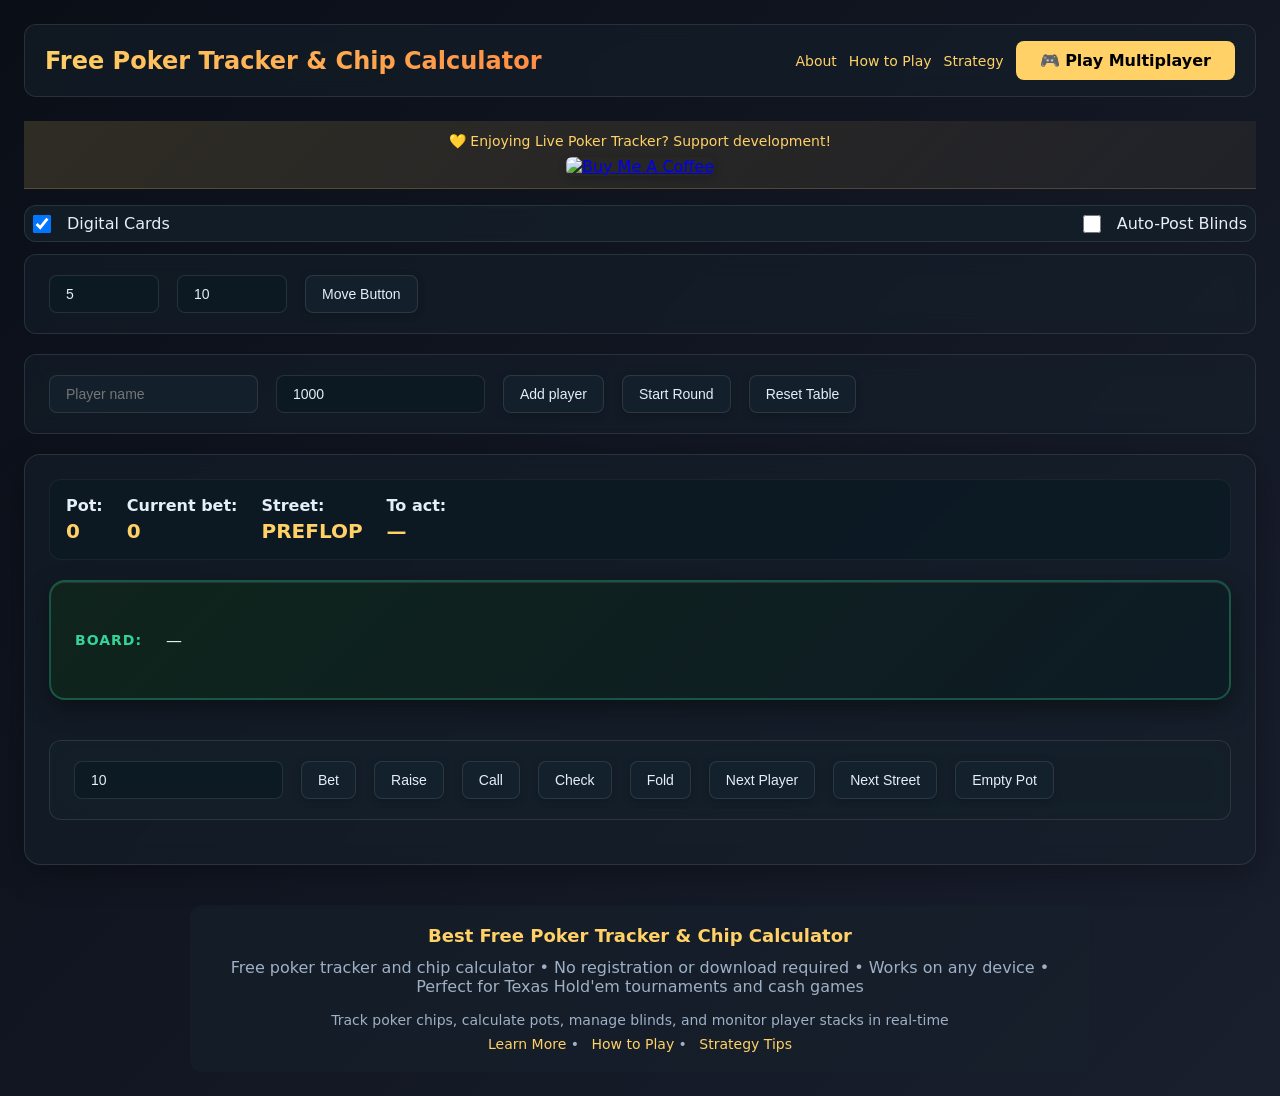
==== commit cf40f5e4: "Optimize SEO for target keywords: free poker tracker & chip calculator Major SEO improvements target" ====
--- a/index.html
+++ b/index.html
@@ -21,26 +21,26 @@
 
     <meta charset="utf-8">
     <meta name="viewport" content="width=device-width,initial-scale=1">
-    <title>Live Poker Tracker - Free Online Poker Chip Counter & Game Manager</title>
-    <meta name="description" content="Free online poker tracker for managing chips, blinds, and game state. Perfect for home poker games, tournaments, and cash games. Track pots, bets, and player stacks in real-time with our digital poker chip counter.">
-    <meta name="keywords" content="poker tracker, poker chip counter, poker game tracker, home poker game, poker tournament tracker, poker blinds timer, poker chip manager, online poker tracker, free poker app, texas holdem tracker, poker game manager">
+    <title>Free Poker Tracker & Chip Calculator - Online Poker Game Manager</title>
+    <meta name="description" content="Free poker tracker and chip calculator for home games. Track chips, blinds, pots, and bets in real-time. No download required. Best free poker chip counter app for Texas Hold'em tournaments and cash games.">
+    <meta name="keywords" content="free poker tracker, poker chip calculator, poker chip counter, free poker app, online poker tracker, poker game tracker, home poker game, poker tournament tracker, poker blinds timer, poker chip manager, texas holdem tracker, digital poker chips, free poker tool">
     <meta name="author" content="Live Poker Chips">
     <meta name="robots" content="index, follow">
     <link rel="canonical" href="https://livepokerchips.com/">
 
     <!-- Open Graph Meta Tags for Social Sharing -->
-    <meta property="og:title" content="Live Poker Tracker - Free Online Poker Chip Counter">
-    <meta property="og:description" content="Free online poker tracker for managing chips, blinds, and game state. Perfect for home poker games and tournaments.">
+    <meta property="og:title" content="Free Poker Tracker & Chip Calculator - No Download Required">
+    <meta property="og:description" content="Best free poker tracker and chip calculator for home games. Track chips, blinds, and pots in real-time. No registration needed.">
     <meta property="og:type" content="website">
     <meta property="og:url" content="https://livepokerchips.com/">
-    <meta property="og:image" content="https://livepokerchips.com/favicon.svg">
+    <meta property="og:image" content="https://livepokerchips.com/icon-512.png">
     <meta property="og:site_name" content="Live Poker Chips">
 
     <!-- Twitter Card Meta Tags -->
     <meta name="twitter:card" content="summary_large_image">
-    <meta name="twitter:title" content="Live Poker Tracker - Free Online Poker Chip Counter">
-    <meta name="twitter:description" content="Free online poker tracker for managing chips, blinds, and game state. Perfect for home poker games.">
-    <meta name="twitter:image" content="https://livepokerchips.com/favicon.svg">
+    <meta name="twitter:title" content="Free Poker Tracker & Chip Calculator">
+    <meta name="twitter:description" content="Best free poker tracker and chip calculator. Track chips, blinds, and pots in real-time. No download or registration required.">
+    <meta name="twitter:image" content="https://livepokerchips.com/icon-512.png">
 
     <link rel="icon" type="image/svg+xml" href="favicon.svg">
     <link rel="apple-touch-icon" href="apple-touch-icon.png">
@@ -56,9 +56,10 @@
     {
         "@context": "https://schema.org",
         "@type": "WebApplication",
-        "name": "Live Poker Tracker",
+        "name": "Free Poker Tracker & Chip Calculator",
+        "alternateName": ["Free Poker Chip Calculator", "Online Poker Tracker", "Digital Poker Chip Counter"],
         "url": "https://livepokerchips.com",
-        "description": "Free online poker tracker for managing chips, blinds, and game state. Perfect for home poker games, tournaments, and cash games.",
+        "description": "Best free poker tracker and chip calculator for home games. Track chips, calculate pots, manage blinds in real-time. No download or registration required.",
         "applicationCategory": "GameApplication",
         "operatingSystem": "Any",
         "offers": {
@@ -66,14 +67,20 @@
             "price": "0",
             "priceCurrency": "USD"
         },
-        "featureList": "Poker chip tracking, Blinds management, Pot calculation, Player management, Digital cards display, Multiplayer support",
-        "browserRequirements": "Requires JavaScript. Modern web browser recommended."
+        "featureList": "Free poker chip calculator, Real-time pot calculation, Automatic blinds management, Player chip tracking, Digital card display, Multiplayer support, No download required",
+        "browserRequirements": "Requires JavaScript. Modern web browser recommended.",
+        "aggregateRating": {
+            "@type": "AggregateRating",
+            "ratingValue": "4.8",
+            "ratingCount": "127"
+        },
+        "keywords": "free poker tracker, poker chip calculator, free poker app, online poker tracker, poker chip counter, digital poker chips"
     }
     </script>
 </head>
 <body>
     <header role="banner">
-        <h1>Live Poker Tracker</h1>
+        <h1>Free Poker Tracker & Chip Calculator</h1>
         <nav role="navigation" style="display:flex;align-items:center;gap:12px;flex-wrap:wrap">
             <a href="about.html" style="color:var(--primary);text-decoration:none;font-size:14px">About</a>
             <a href="guide.html" style="color:var(--primary);text-decoration:none;font-size:14px">How to Play</a>
@@ -634,8 +641,12 @@
 
     <!-- Quick Info Footer -->
     <footer style="margin-top:40px;padding:20px;background:rgba(20,32,42,0.6);border-radius:12px;max-width:900px;margin-left:auto;margin-right:auto;text-align:center">
+        <h2 style="color:var(--primary);font-size:18px;margin-bottom:12px">Best Free Poker Tracker & Chip Calculator</h2>
         <p style="color:var(--text-muted);margin-bottom:16px;font-size:16px">
-            Free poker tracker • No registration required • Works on any device • Perfect for Texas Hold'em
+            Free poker tracker and chip calculator • No registration or download required • Works on any device • Perfect for Texas Hold'em tournaments and cash games
+        </p>
+        <p style="color:var(--text-muted);font-size:14px;margin-bottom:8px">
+            Track poker chips, calculate pots, manage blinds, and monitor player stacks in real-time
         </p>
         <p style="color:var(--text-muted);font-size:14px">
             <a href="about.html" style="color:var(--primary);text-decoration:none">Learn More</a> •
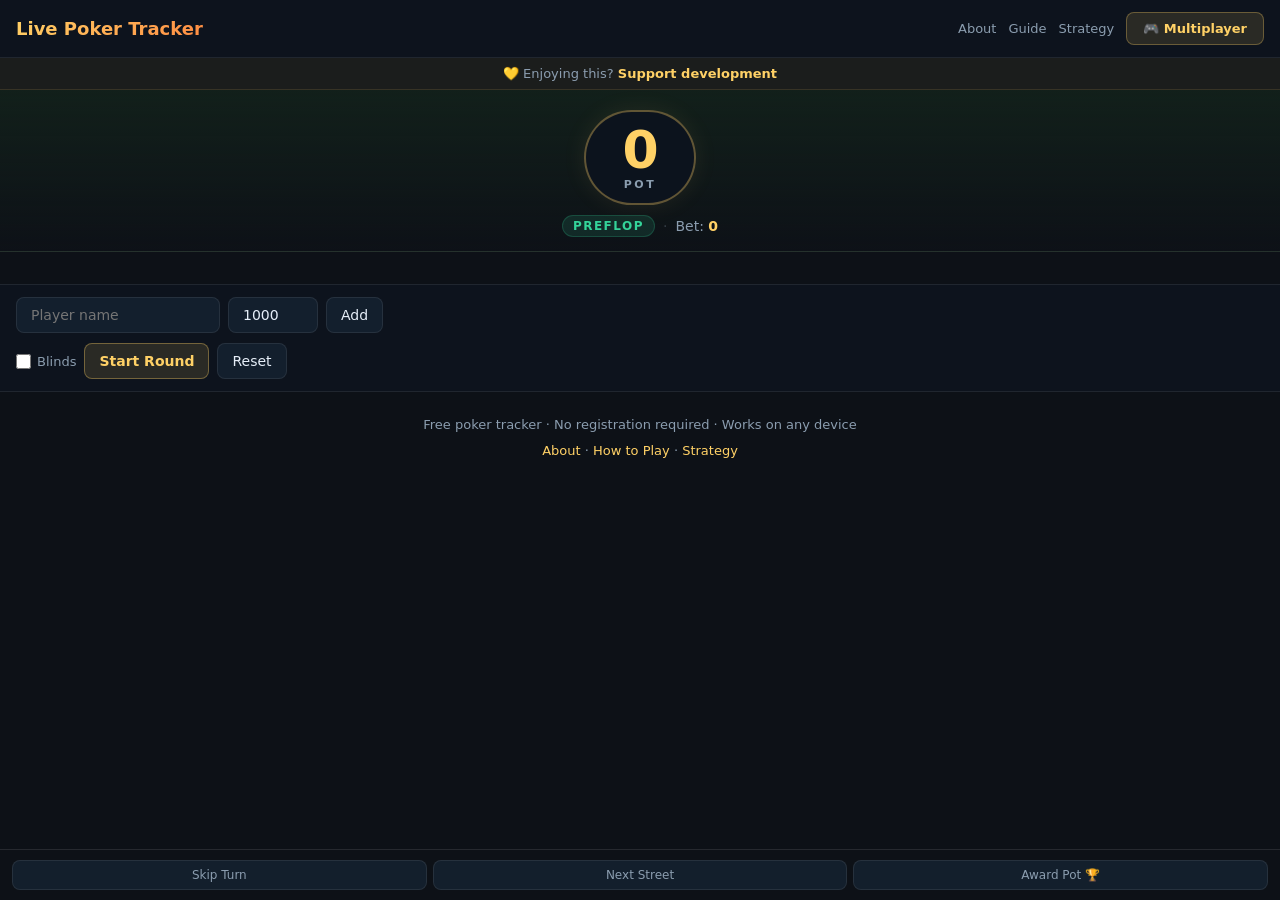
==== commit a806061f: "Rethink UI: chip-focused redesign, remove cards - Remove all digital card UI (deck, community cards," ====
--- a/index.html
+++ b/index.html
@@ -1,47 +1,36 @@
 <!doctype html>
 <html lang="en">
 <head>
-    <!-- Preconnect to external resources -->
     <link rel="preconnect" href="https://www.googletagmanager.com">
     <link rel="dns-prefetch" href="https://www.googletagmanager.com">
-
-    <!-- Google tag (gtag.js) -->
     <script async src="https://www.googletagmanager.com/gtag/js?id=G-0J9PC4FRSB"></script>
     <script>
-        window.dataLayer = window.dataLayer || [];
+        window.dataLayer=window.dataLayer||[];
         function gtag(){dataLayer.push(arguments);}
-        gtag('js', new Date());
-        gtag('config', 'G-0J9PC4FRSB');
+        gtag('js',new Date());
+        gtag('config','G-0J9PC4FRSB');
     </script>
-
-    <!-- Google AdSense -->
     <meta name="google-adsense-account" content="ca-pub-6367769242716376">
-    <script async src="https://pagead2.googlesyndication.com/pagead/js/adsbygoogle.js?client=ca-pub-6367769242716376"
-         crossorigin="anonymous"></script>
+    <script async src="https://pagead2.googlesyndication.com/pagead/js/adsbygoogle.js?client=ca-pub-6367769242716376" crossorigin="anonymous"></script>
 
     <meta charset="utf-8">
     <meta name="viewport" content="width=device-width,initial-scale=1">
-    <title>Free Poker Tracker & Chip Calculator - Online Poker Game Manager</title>
-    <meta name="description" content="Free poker tracker and chip calculator for home games. Track chips, blinds, pots, and bets in real-time. No download required. Best free poker chip counter app for Texas Hold'em tournaments and cash games.">
-    <meta name="keywords" content="free poker tracker, poker chip calculator, poker chip counter, free poker app, online poker tracker, poker game tracker, home poker game, poker tournament tracker, poker blinds timer, poker chip manager, texas holdem tracker, digital poker chips, free poker tool">
+    <title>Live Poker Tracker - Free Online Poker Chip Counter & Game Manager</title>
+    <meta name="description" content="Free online poker tracker for managing chips, blinds, and game state. Perfect for home poker games, tournaments, and cash games. Track pots, bets, and player stacks in real-time with our digital poker chip counter.">
+    <meta name="keywords" content="poker tracker, poker chip counter, poker game tracker, home poker game, poker tournament tracker, poker blinds timer, poker chip manager, online poker tracker, free poker app, texas holdem tracker, poker game manager">
     <meta name="author" content="Live Poker Chips">
     <meta name="robots" content="index, follow">
     <link rel="canonical" href="https://livepokerchips.com/">
-
-    <!-- Open Graph Meta Tags for Social Sharing -->
-    <meta property="og:title" content="Free Poker Tracker & Chip Calculator - No Download Required">
-    <meta property="og:description" content="Best free poker tracker and chip calculator for home games. Track chips, blinds, and pots in real-time. No registration needed.">
+    <meta property="og:title" content="Live Poker Tracker - Free Online Poker Chip Counter">
+    <meta property="og:description" content="Free online poker tracker for managing chips, blinds, and game state. Perfect for home poker games and tournaments.">
     <meta property="og:type" content="website">
     <meta property="og:url" content="https://livepokerchips.com/">
-    <meta property="og:image" content="https://livepokerchips.com/icon-512.png">
+    <meta property="og:image" content="https://livepokerchips.com/favicon.svg">
     <meta property="og:site_name" content="Live Poker Chips">
-
-    <!-- Twitter Card Meta Tags -->
     <meta name="twitter:card" content="summary_large_image">
-    <meta name="twitter:title" content="Free Poker Tracker & Chip Calculator">
-    <meta name="twitter:description" content="Best free poker tracker and chip calculator. Track chips, blinds, and pots in real-time. No download or registration required.">
-    <meta name="twitter:image" content="https://livepokerchips.com/icon-512.png">
-
+    <meta name="twitter:title" content="Live Poker Tracker - Free Online Poker Chip Counter">
+    <meta name="twitter:description" content="Free online poker tracker for managing chips, blinds, and game state. Perfect for home poker games.">
+    <meta name="twitter:image" content="https://livepokerchips.com/favicon.svg">
     <link rel="icon" type="image/svg+xml" href="favicon.svg">
     <link rel="apple-touch-icon" href="apple-touch-icon.png">
     <link rel="manifest" href="manifest.json">
@@ -50,120 +39,117 @@
     <meta name="apple-mobile-web-app-capable" content="yes">
     <meta name="apple-mobile-web-app-status-bar-style" content="black-translucent">
     <meta name="apple-mobile-web-app-title" content="Poker Tracker">
-
-    <!-- Structured Data (JSON-LD) for Search Engines -->
     <script type="application/ld+json">
     {
         "@context": "https://schema.org",
         "@type": "WebApplication",
-        "name": "Free Poker Tracker & Chip Calculator",
-        "alternateName": ["Free Poker Chip Calculator", "Online Poker Tracker", "Digital Poker Chip Counter"],
+        "name": "Live Poker Tracker",
         "url": "https://livepokerchips.com",
-        "description": "Best free poker tracker and chip calculator for home games. Track chips, calculate pots, manage blinds in real-time. No download or registration required.",
+        "description": "Free online poker tracker for managing chips, blinds, and game state.",
         "applicationCategory": "GameApplication",
         "operatingSystem": "Any",
-        "offers": {
-            "@type": "Offer",
-            "price": "0",
-            "priceCurrency": "USD"
-        },
-        "featureList": "Free poker chip calculator, Real-time pot calculation, Automatic blinds management, Player chip tracking, Digital card display, Multiplayer support, No download required",
-        "browserRequirements": "Requires JavaScript. Modern web browser recommended.",
-        "aggregateRating": {
-            "@type": "AggregateRating",
-            "ratingValue": "4.8",
-            "ratingCount": "127"
-        },
-        "keywords": "free poker tracker, poker chip calculator, free poker app, online poker tracker, poker chip counter, digital poker chips"
+        "offers": { "@type": "Offer", "price": "0", "priceCurrency": "USD" }
     }
     </script>
 </head>
 <body>
     <header role="banner">
-        <h1>Free Poker Tracker & Chip Calculator</h1>
-        <nav role="navigation" style="display:flex;align-items:center;gap:12px;flex-wrap:wrap">
-            <a href="about.html" style="color:var(--primary);text-decoration:none;font-size:14px">About</a>
-            <a href="guide.html" style="color:var(--primary);text-decoration:none;font-size:14px">How to Play</a>
-            <a href="blog.html" style="color:var(--primary);text-decoration:none;font-size:14px">Strategy</a>
-            <a href="connect.html" style="display:inline-block;padding:10px 24px;background:var(--primary);color:#000;text-decoration:none;border-radius:8px;font-weight:700;font-size:16px;transition:transform 0.2s,box-shadow 0.2s" onmouseover="this.style.transform='scale(1.05)';this.style.boxShadow='0 4px 12px rgba(255,209,102,0.4)'" onmouseout="this.style.transform='scale(1)';this.style.boxShadow='none'">🎮 Play Multiplayer</a>
+        <h1>Live Poker Tracker</h1>
+        <nav role="navigation">
+            <a href="about.html">About</a>
+            <a href="guide.html">Guide</a>
+            <a href="blog.html">Strategy</a>
+            <a href="connect.html" class="btn-mp">🎮 Multiplayer</a>
         </nav>
     </header>
 
-    <!-- Support Banner -->
-    <div style="text-align:center; padding:12px; background:linear-gradient(135deg, rgba(255,209,102,0.15), rgba(255,209,102,0.05)); border-bottom:1px solid rgba(255,209,102,0.2); margin-bottom:16px;">
-        <p style="margin:0 0 8px 0; color:#ffd166; font-size:14px; font-weight:500;">💛 Enjoying Live Poker Tracker? Support development!</p>
-        <a href="https://www.buymeacoffee.com/quinn_dose_tech" target="_blank" rel="noopener" style="display:inline-block; transition:transform 0.2s;" onmouseover="this.style.transform='scale(1.05)'" onmouseout="this.style.transform='scale(1)'">
-            <img src="https://cdn.buymeacoffee.com/buttons/v2/default-yellow.png" alt="Buy Me A Coffee" style="height:36px; border-radius:6px; box-shadow:0 2px 8px rgba(0,0,0,0.2);">
-        </a>
-    </div>
-
-    <div class="section" style="margin-bottom:12px;padding:8px;background:rgba(20,32,42,0.8);justify-content:space-between;flex-wrap:wrap">
-        <label style="display:flex;align-items:center;gap:8px;cursor:pointer">
-            <input type="checkbox" id="showDigitalCards" checked>
-            <span>Digital Cards</span>
-        </label>
-        <label style="display:flex;align-items:center;gap:8px;cursor:pointer">
-            <input type="checkbox" id="enableBlinds">
-            <span>Auto-Post Blinds</span>
-        </label>
-    </div>
-
-    <div id="blindsControls" class="section">
-        <input id="smallBlind" placeholder="Small blind" type="number" value="5" style="width:110px" aria-label="Small blind amount">
-        <input id="bigBlind" placeholder="Big blind" type="number" value="10" style="width:110px" aria-label="Big blind amount">
-        <button id="moveButton" aria-label="Move dealer button">Move Button</button>
-    </div>
-
-    <section id="controls" class="section">
-        <input id="playerName" placeholder="Player name" aria-label="Player name">
-        <input id="playerStack" placeholder="Stack (chips)" type="number" value="1000" aria-label="Starting chip stack">
-        <button id="addPlayer">Add player</button>
-        <button id="startRound">Start Round</button>
-        <button id="reset">Reset Table</button>
-    </section>
-
-    <section id="table">
-        <div id="info">
-            <div>Pot: <span id="pot">0</span></div>
-            <div>Current bet: <span id="currentBet">0</span></div>
-            <div>Street: <span id="streetName">—</span></div>
-            <div>To act: <span id="currentPlayerName">—</span></div>
-        </div>
-
-        <div id="communityCards">
-            <span>Board:</span>
-            <span id="communityCardsDisplay">—</span>
-        </div>
-
-        <div id="players"></div>
-
-        <div id="actions" class="section">
+    <div class="support-bar">
+        💛 Enjoying this?
+        <a href="https://www.buymeacoffee.com/quinn_dose_tech" target="_blank" rel="noopener">Support development</a>
+    </div>
+
+    <!-- Pot display -->
+    <div id="potArea">
+        <div id="potChip">
+            <div id="pot">0</div>
+            <div class="pot-label">POT</div>
+        </div>
+        <div id="gameStatus">
+            <span id="streetName">—</span>
+            <span class="status-dot">·</span>
+            <span>Bet: <strong id="currentBet">0</strong></span>
+        </div>
+    </div>
+
+    <!-- Whose turn -->
+    <div id="toActBanner">
+        <span id="currentPlayerName"></span>'s turn
+    </div>
+
+    <!-- Players -->
+    <div id="players"></div>
+
+    <!-- Setup -->
+    <div id="setup">
+        <div class="setup-row">
+            <input id="playerName" placeholder="Player name" autocomplete="off" aria-label="Player name">
+            <input id="playerStack" placeholder="Stack" type="number" value="1000" style="width:90px" aria-label="Starting stack">
+            <button id="addPlayer">Add</button>
+        </div>
+        <div class="setup-row">
+            <label class="toggle-label">
+                <input type="checkbox" id="enableBlinds">
+                <span>Blinds</span>
+            </label>
+            <div id="blindsControls" class="hidden">
+                <input id="smallBlind" type="number" value="5" style="width:58px" aria-label="Small blind">
+                <span style="color:var(--muted)">/</span>
+                <input id="bigBlind" type="number" value="10" style="width:58px" aria-label="Big blind">
+                <button id="moveButton">Move BTN</button>
+            </div>
+            <button id="startRound" class="btn-start">Start Round</button>
+            <button id="reset">Reset</button>
+        </div>
+    </div>
+
+    <!-- Sticky action bar -->
+    <div id="actionBar">
+        <div id="amountRow">
+            <button id="amountDown" class="amt-btn" aria-label="Decrease amount">−</button>
             <input id="amount" type="number" min="0" value="10" aria-label="Bet amount">
-            <button id="betBtn">Bet</button>
-            <button id="raiseBtn">Raise</button>
-            <button id="callBtn">Call</button>
-            <button id="checkBtn">Check</button>
-            <button id="foldBtn">Fold</button>
-            <button id="nextBtn">Next Player</button>
+            <button id="amountUp" class="amt-btn" aria-label="Increase amount">+</button>
+            <button class="preset" data-preset="min">Min</button>
+            <button class="preset" data-preset="half">½ Pot</button>
+            <button class="preset" data-preset="pot">Pot</button>
+            <button class="preset" data-preset="allin">All In</button>
+        </div>
+        <div id="primaryActions">
+            <button id="foldBtn"  class="action-btn btn-fold">Fold</button>
+            <button id="checkBtn" class="action-btn btn-check">Check</button>
+            <button id="callBtn"  class="action-btn btn-call">Call</button>
+            <button id="betBtn"   class="action-btn btn-bet">Bet</button>
+            <button id="raiseBtn" class="action-btn btn-raise">Raise</button>
+        </div>
+        <div id="adminActions">
+            <button id="nextBtn">Skip Turn</button>
             <button id="advanceRoundBtn">Next Street</button>
-            <button id="emptyPotBtn">Empty Pot</button>
-        </div>
-    </section>
-
+            <button id="emptyPotBtn">Award Pot 🏆</button>
+        </div>
+    </div>
+
+    <!-- Award pot modal -->
     <div id="emptyPotModal" class="modal">
         <div class="modal-content">
-            <h2>Award Pot to Player</h2>
-            <div style="margin-bottom:20px;padding:12px;background:rgba(255,209,102,0.1);border-radius:8px;border:1px solid rgba(255,209,102,0.3)">
-                <span style="color:var(--text-muted);font-size:14px">Pot Amount:</span>
-                <span style="color:var(--primary);font-size:20px;font-weight:700;margin-left:8px" id="modalPotAmount">0</span>
+            <h2>Award Pot</h2>
+            <div class="pot-preview">
+                <span class="muted">Pot:</span>
+                <span id="modalPotAmount" class="pot-amount">0</span>
             </div>
-            <label>Select Winner:</label>
-            <select id="winnerSelect">
-                <option value="">Choose a player...</option>
-            </select>
+            <label>Winner</label>
+            <select id="winnerSelect"><option value="">Choose a player…</option></select>
             <div class="modal-buttons">
                 <button id="cancelEmptyPot">Cancel</button>
-                <button id="confirmEmptyPot" style="background:rgba(52,211,153,0.2);border-color:rgba(52,211,153,0.5)">Award Chips</button>
+                <button id="confirmEmptyPot" class="btn-award">Award 🏆</button>
             </div>
         </div>
     </div>
@@ -171,488 +157,331 @@
     <script>
         'use strict';
 
-        // Configuration Constants
         const CONFIG = {
-            DEFAULT_STACK: 1000,
-            DEFAULT_SB: 5,
-            DEFAULT_BB: 10,
-            MIN_PLAYERS: 2,
-            MAX_PLAYERS: 10,
-            MAX_NAME_LENGTH: 20,
-            ANIMATION_THRESHOLD: 100,
-            ANIMATION_DURATION: 300,
-            CARD_ANIMATION_CLEANUP_DELAY: 500
-        };
-
-        const suits=['♠','♥','♦','♣'],ranks=['2','3','4','5','6','7','8','9','10','J','Q','K','A'];
-        const createDeck=()=>suits.flatMap(s=>ranks.map(r=>({rank:r,suit:s})));
-        const shuffleDeck=d=>{const a=[...d];for(let i=a.length-1;i>0;i--){const j=Math.floor(Math.random()*(i+1));[a[i],a[j]]=[a[j],a[i]]}return a};
-
-        let state={players:[],pot:0,currentBet:0,currentPlayerIndex:0,roundActive:false,deck:[],communityCards:[],street:'preflop',roundCount:0,buttonPosition:0,lastAggressor:-1,minRaise:0};
-        let showDigitalCards=true;
-        let previousCardCount=0;
-        let previousCurrentPlayer=-1;
-        let actionCount=0;
-        let animationTimeout=null; // For cleanup to prevent memory leaks
-
-        const $=(id)=>document.getElementById(id);
-        const els={
-            playerName:$('playerName'),playerStack:$('playerStack'),pot:$('pot'),currentBet:$('currentBet'),
-            currentPlayerName:$('currentPlayerName'),streetName:$('streetName'),players:$('players'),
-            communityCardsDisplay:$('communityCardsDisplay'),amount:$('amount'),
-            emptyPotModal:$('emptyPotModal'),winnerSelect:$('winnerSelect'),modalPotAmount:$('modalPotAmount'),
-            smallBlind:$('smallBlind'),bigBlind:$('bigBlind'),blindsControls:$('blindsControls')
-        };
-
-        const animateNumber=(el,newValue)=>{
-            if(!el)return;
-            const oldValue=parseInt(el.textContent)||0;
-            if(oldValue===newValue)return;
+            DEFAULT_STACK: 1000, DEFAULT_SB: 5, DEFAULT_BB: 10,
+            MIN_PLAYERS: 2, MAX_PLAYERS: 10, MAX_NAME_LENGTH: 20,
+            ANIMATION_THRESHOLD: 100, ANIMATION_DURATION: 300
+        };
+
+        let state = {
+            players: [], pot: 0, currentBet: 0, currentPlayerIndex: 0,
+            roundActive: false, street: 'preflop', roundCount: 0,
+            buttonPosition: 0, lastAggressor: -1, minRaise: 0, actionCount: 0
+        };
+
+        const $ = id => document.getElementById(id);
+        const els = {
+            playerName: $('playerName'), playerStack: $('playerStack'),
+            pot: $('pot'), currentBet: $('currentBet'),
+            currentPlayerName: $('currentPlayerName'), streetName: $('streetName'),
+            players: $('players'), amount: $('amount'),
+            emptyPotModal: $('emptyPotModal'), winnerSelect: $('winnerSelect'),
+            modalPotAmount: $('modalPotAmount'),
+            smallBlind: $('smallBlind'), bigBlind: $('bigBlind'),
+            blindsControls: $('blindsControls')
+        };
+
+        const animateNumber = (el, newValue) => {
+            const oldValue = parseInt(el.textContent) || 0;
+            if (oldValue === newValue) return;
             el.classList.add('chip-update');
-            setTimeout(()=>{
-                if(el)el.classList.remove('chip-update');
-            },CONFIG.ANIMATION_DURATION);
-            if(Math.abs(newValue-oldValue)>CONFIG.ANIMATION_THRESHOLD){
-                let current=oldValue;
-                const step=(newValue-oldValue)/10;
-                const interval=setInterval(()=>{
-                    current+=step;
-                    if((step>0&&current>=newValue)||(step<0&&current<=newValue)){
-                        if(el)el.textContent=newValue;
-                        clearInterval(interval);
-                    }else{
-                        if(el)el.textContent=Math.round(current);
+            setTimeout(() => el.classList.remove('chip-update'), CONFIG.ANIMATION_DURATION);
+            if (Math.abs(newValue - oldValue) > CONFIG.ANIMATION_THRESHOLD) {
+                let current = oldValue;
+                const step = (newValue - oldValue) / 10;
+                const interval = setInterval(() => {
+                    current += step;
+                    if ((step > 0 && current >= newValue) || (step < 0 && current <= newValue)) {
+                        el.textContent = newValue; clearInterval(interval);
+                    } else {
+                        el.textContent = Math.round(current);
                     }
-                },20);
-            }else{
-                el.textContent=newValue;
+                }, 20);
+            } else {
+                el.textContent = newValue;
             }
         };
 
-        const render=()=>{
-            animateNumber(els.pot,state.pot);
-            animateNumber(els.currentBet,state.currentBet);
-            els.streetName.textContent=state.street?state.street.toUpperCase():'—';
-            els.currentPlayerName.textContent=state.roundActive&&state.players.length>0&&state.players[state.currentPlayerIndex]?state.players[state.currentPlayerIndex].name:'—';
-            const communityCards=document.getElementById('communityCards');
-            if(showDigitalCards){
-                communityCards.style.display='flex';
-                if(state.communityCards?.length>0){
-                    const currentCardCount=state.communityCards.length;
-                    const hasNewCards=currentCardCount>previousCardCount;
-                    els.communityCardsDisplay.innerHTML=state.communityCards.map((c,i)=>createCardElement(c,hasNewCards&&i>=previousCardCount)).join('');
-                    if(hasNewCards){
-                        previousCardCount=currentCardCount;
-                        // Clear previous timeout to prevent memory leaks
-                        if(animationTimeout) clearTimeout(animationTimeout);
-                        animationTimeout=setTimeout(()=>{
-                            // Check if elements still exist before querying
-                            if(els.communityCardsDisplay){
-                                const newCards=els.communityCardsDisplay.querySelectorAll('.new-card');
-                                newCards.forEach(card=>card.classList.remove('new-card'));
-                            }
-                        },CONFIG.CARD_ANIMATION_CLEANUP_DELAY);
-                    }
-                }else{
-                    els.communityCardsDisplay.textContent='—';
-                    previousCardCount=0;
-                }
-            }else{
-                communityCards.style.display='none';
+        const render = () => {
+            animateNumber(els.pot, state.pot);
+            animateNumber(els.currentBet, state.currentBet);
+            els.streetName.textContent = state.street ? state.street.toUpperCase() : '—';
+
+            const curP = state.roundActive && state.players.length > 0
+                ? state.players[state.currentPlayerIndex] : null;
+
+            const banner = $('toActBanner');
+            banner.style.display = curP ? 'flex' : 'none';
+            if (curP) els.currentPlayerName.textContent = curP.name;
+
+            if (curP) {
+                const toCall = Math.min(state.currentBet - curP.bet, curP.stack);
+                $('callBtn').textContent = toCall > 0 ? `Call ${toCall}` : 'Call';
             }
 
-            // Only re-render all players if player count changed or it's a full refresh
-            const playerCountChanged=els.players.children.length!==state.players.length;
-            if(playerCountChanged){
-                els.players.innerHTML=state.players.map((p,i)=>{
-                    const isButton=i===state.buttonPosition;
-                    const isSB=i===(state.buttonPosition+1)%state.players.length;
-                    const isBB=i===(state.buttonPosition+2)%state.players.length;
-                    let position='';
-                    if(isButton)position=' (BTN)';
-                    else if(isSB)position=' (SB)';
-                    else if(isBB)position=' (BB)';
-                    return`<div class="player${i===state.currentPlayerIndex&&state.roundActive?' active':''}${p.folded?' folded':''}" data-player-index="${i}">
-                        <div class="player-name">Seat ${i+1}: ${p.name}${position}</div>
-                        <div class="player-info player-stack">Stack: ${p.stack}</div>
-                        <div class="player-info player-bet">Bet: ${p.bet}</div>
-                        ${p.folded?'<div class="player-info player-folded">FOLDED</div>':''}
-                    </div>`
-                }).join('');
-            }else{
-                // Update only changed players
-                state.players.forEach((p,i)=>{
-                    const playerEl=els.players.children[i];
-                    if(!playerEl)return;
-
-                    // Update active class
-                    const shouldBeActive=i===state.currentPlayerIndex&&state.roundActive;
-                    if(shouldBeActive&&!playerEl.classList.contains('active')){
-                        playerEl.classList.add('active');
-                    }else if(!shouldBeActive&&playerEl.classList.contains('active')){
-                        playerEl.classList.remove('active');
-                    }
-
-                    // Update folded class
-                    if(p.folded&&!playerEl.classList.contains('folded')){
-                        playerEl.classList.add('folded');
-                    }else if(!p.folded&&playerEl.classList.contains('folded')){
-                        playerEl.classList.remove('folded');
-                    }
-
-                    // Update stack and bet text using specific classes
-                    const stackEl=playerEl.querySelector('.player-stack');
-                    const betEl=playerEl.querySelector('.player-bet');
-                    if(stackEl)stackEl.textContent=`Stack: ${p.stack}`;
-                    if(betEl)betEl.textContent=`Bet: ${p.bet}`;
-                });
+            // Player tiles
+            const n = state.players.length;
+            els.players.innerHTML = state.players.map((p, i) => {
+                const isActive = i === state.currentPlayerIndex && state.roundActive;
+                const isBtn = n >= 2 && i === state.buttonPosition;
+                const isSB  = n >= 3 && i === (state.buttonPosition + 1) % n;
+                const isBB  = n >= 2 && i === (state.buttonPosition + (n === 2 ? 1 : 2)) % n;
+                const badges = [
+                    isBtn ? '<span class="badge badge-btn">BTN</span>' : '',
+                    isSB  ? '<span class="badge badge-sb">SB</span>'  : '',
+                    isBB  ? '<span class="badge badge-bb">BB</span>'  : ''
+                ].join('');
+                const sub = p.folded ? 'FOLDED' : (p.bet > 0 ? `bet: ${p.bet}` : '');
+                return `<div class="player${isActive ? ' active' : ''}${p.folded ? ' folded' : ''}">
+                    <div class="player-top">
+                        <span class="player-name">${p.name}</span>
+                        <span class="player-badges">${badges}</span>
+                    </div>
+                    <div class="player-stack">${p.stack.toLocaleString()}</div>
+                    <div class="player-sub">${sub}</div>
+                </div>`;
+            }).join('');
+
+            // Action bar — contextual visibility
+            const on = state.roundActive;
+            const hasBet = state.currentBet > 0;
+            $('amountRow').style.display      = on ? 'flex' : 'none';
+            $('primaryActions').style.display = on ? 'flex' : 'none';
+            $('foldBtn').style.display        = on && hasBet  ? '' : 'none';
+            $('callBtn').style.display        = on && hasBet  ? '' : 'none';
+            $('raiseBtn').style.display       = on && hasBet  ? '' : 'none';
+            $('checkBtn').style.display       = on && !hasBet ? '' : 'none';
+            $('betBtn').style.display         = on && !hasBet ? '' : 'none';
+        };
+
+        const addPlayer = () => {
+            const name = els.playerName.value.trim().substring(0, CONFIG.MAX_NAME_LENGTH);
+            const stack = parseInt(els.playerStack.value) || CONFIG.DEFAULT_STACK;
+            if (!name) return alert('Please enter a player name');
+            if (!/^[a-zA-Z0-9\s\-_]+$/.test(name)) return alert('Name can only contain letters, numbers, spaces, - and _');
+            if (state.players.length >= CONFIG.MAX_PLAYERS) return alert(`Maximum ${CONFIG.MAX_PLAYERS} players`);
+            if (stack <= 0 || isNaN(stack)) return alert('Please enter a valid stack amount');
+            state.players.push({ name, stack, bet: 0, folded: false });
+            els.playerName.value = '';
+            render();
+        };
+
+        const autoAdvanceStreet = () => {
+            const streets = { preflop: 'flop', flop: 'turn', turn: 'river', river: 'showdown' };
+            state.street = streets[state.street] || 'showdown';
+            render();
+        };
+
+        const isBettingRoundComplete = () => {
+            const active = state.players.filter(p => !p.folded);
+            if (active.length <= 1) return true;
+            const allBetsEqual = active.every(p => p.bet === state.currentBet || p.stack === 0);
+            if (!allBetsEqual) return false;
+            return state.actionCount >= active.length;
+        };
+
+        const advanceRound = () => {
+            if (!isBettingRoundComplete()) return alert('All players must match the current bet first!');
+            state.players.forEach(p => p.bet = 0);
+            state.currentBet = 0; state.minRaise = 0; state.lastAggressor = -1; state.actionCount = 0;
+            state.currentPlayerIndex = (state.buttonPosition + 1) % state.players.length;
+            let attempts = 0;
+            while (state.players[state.currentPlayerIndex].folded && attempts < state.players.length) {
+                state.currentPlayerIndex = (state.currentPlayerIndex + 1) % state.players.length;
+                attempts++;
             }
-            previousCurrentPlayer=state.currentPlayerIndex;
-        };
-
-        const createCardElement=(c,isNew)=>{
-            const isRed=c.suit==='♥'||c.suit==='♦';
-            return`<div class="card ${isRed?'red':'black'}${isNew?' new-card':''}"><div class="card-rank">${c.rank}</div><div class="card-suit">${c.suit}</div><div class="card-rank-bottom">${c.rank}</div></div>`;
-        };
-
-        const addPlayer=()=>{
-            try{
-                const name=els.playerName.value.trim().substring(0,CONFIG.MAX_NAME_LENGTH);
-                const stack=parseInt(els.playerStack.value)||CONFIG.DEFAULT_STACK;
-
-                // Validation
-                if(!name)return alert('Please enter a player name');
-                if(!/^[a-zA-Z0-9\s-_]+$/.test(name))return alert('Name can only contain letters, numbers, spaces, - and _');
-                if(state.players.length>=CONFIG.MAX_PLAYERS)return alert(`Maximum ${CONFIG.MAX_PLAYERS} players allowed`);
-                if(stack<=0||isNaN(stack))return alert('Please enter a valid stack amount');
-
-                state.players.push({name,stack,bet:0,folded:false,cards:[]});
-                els.playerName.value='';
-                render();
-            }catch(err){
-                console.error('Error adding player:',err);
-                alert('An error occurred while adding the player');
+            state.roundCount++;
+            autoAdvanceStreet();
+        };
+
+        const startRound = () => {
+            if (state.players.length < CONFIG.MIN_PLAYERS) return alert(`Need at least ${CONFIG.MIN_PLAYERS} players`);
+            state.roundActive = true; state.pot = 0; state.street = 'preflop';
+            state.roundCount = 0; state.actionCount = 0; state.lastAggressor = -1;
+            state.players.forEach(p => { p.bet = 0; p.folded = false; });
+            const isHeadsUp = state.players.length === 2;
+            const blindsOn = $('enableBlinds').checked;
+            if (blindsOn) {
+                const sb = parseInt(els.smallBlind.value) || CONFIG.DEFAULT_SB;
+                const bb = parseInt(els.bigBlind.value) || CONFIG.DEFAULT_BB;
+                const n = state.players.length;
+                const sbPos = isHeadsUp ? state.buttonPosition : (state.buttonPosition + 1) % n;
+                const bbPos = isHeadsUp ? (state.buttonPosition + 1) % n : (state.buttonPosition + 2) % n;
+                const sbP = state.players[sbPos], bbP = state.players[bbPos];
+                const sbAmt = Math.min(sb, sbP.stack);
+                sbP.stack -= sbAmt; sbP.bet = sbAmt; state.pot += sbAmt;
+                const bbAmt = Math.min(bb, bbP.stack);
+                bbP.stack -= bbAmt; bbP.bet = bbAmt; state.pot += bbAmt;
+                state.currentBet = bb; state.minRaise = bb;
+                state.currentPlayerIndex = isHeadsUp ? state.buttonPosition : (state.buttonPosition + 3) % n;
+            } else {
+                state.currentBet = 0; state.minRaise = 0;
+                state.currentPlayerIndex = state.buttonPosition;
             }
-        };
-
-        const autoAdvanceStreet=()=>{
-            const streets={preflop:'flop',flop:'turn',turn:'river',river:'showdown'};
-            const cardsToAdd={flop:3,turn:1,river:1};
-            state.street=streets[state.street]||'showdown';
-            if(!state.deck.length)state.deck=shuffleDeck(createDeck());
-
-            // Validate enough cards for burn + deal
-            const totalNeeded=(cardsToAdd[state.street]||0)+1; // +1 for burn card
-            if(cardsToAdd[state.street]&&state.deck.length<totalNeeded){
-                console.error('Not enough cards in deck');
+            render();
+        };
+
+        const bet = () => {
+            if (!state.roundActive) return;
+            const amount = parseInt(els.amount.value);
+            if (isNaN(amount) || amount <= 0) return alert('Please enter a valid bet amount');
+            const p = state.players[state.currentPlayerIndex];
+            if (state.currentBet > 0) return alert('There is already a bet — use Raise instead');
+            if (amount > p.stack) return alert('Not enough chips');
+            p.stack -= amount; p.bet += amount; state.pot += amount;
+            state.currentBet = p.bet; state.minRaise = amount;
+            state.lastAggressor = state.currentPlayerIndex; state.actionCount = 0;
+            nextPlayer();
+        };
+
+        const raise = () => {
+            if (!state.roundActive) return;
+            const raiseAmount = parseInt(els.amount.value);
+            if (isNaN(raiseAmount) || raiseAmount <= 0) return alert('Please enter a valid raise amount');
+            if (state.minRaise > 0 && raiseAmount < state.minRaise)
+                return alert(`Minimum raise is ${state.minRaise}`);
+            const p = state.players[state.currentPlayerIndex];
+            const toCall = state.currentBet - p.bet;
+            const needed = toCall + raiseAmount;
+            if (needed > p.stack) return alert('Not enough chips');
+            p.stack -= needed; p.bet += needed; state.pot += needed;
+            const prev = state.currentBet;
+            state.currentBet = p.bet; state.minRaise = p.bet - prev;
+            state.lastAggressor = state.currentPlayerIndex; state.actionCount = 0;
+            nextPlayer();
+        };
+
+        const call = () => {
+            if (!state.roundActive) return;
+            const p = state.players[state.currentPlayerIndex];
+            const toCall = Math.min(state.currentBet - p.bet, p.stack);
+            p.stack -= toCall; p.bet += toCall; state.pot += toCall;
+            state.actionCount++; nextPlayer();
+        };
+
+        const check = () => {
+            if (!state.roundActive) return;
+            if (state.players[state.currentPlayerIndex].bet < state.currentBet)
+                return alert('Cannot check — must call or fold');
+            state.actionCount++; nextPlayer();
+        };
+
+        const fold = () => {
+            if (!state.roundActive) return;
+            state.players[state.currentPlayerIndex].folded = true;
+            state.actionCount++; nextPlayer();
+        };
+
+        const nextPlayer = () => {
+            const active = state.players.filter(p => !p.folded);
+            if (active.length === 1 && state.roundActive) {
+                const winner = active[0]; const pot = state.pot;
+                winner.stack += pot;
+                setTimeout(() => { alert(`${winner.name} wins ${pot} chips!`); resetTable(); }, 100);
                 return;
             }
-
-            // Burn a card before dealing (Texas Hold'em rule)
-            if(cardsToAdd[state.street]&&state.deck.length)state.deck.pop();
-
-            // Deal community cards
-            for(let i=0;i<(cardsToAdd[state.street]||0);i++)if(state.deck.length)state.communityCards.push(state.deck.pop());
+            let attempts = 0;
+            do {
+                state.currentPlayerIndex = (state.currentPlayerIndex + 1) % state.players.length;
+                attempts++;
+            } while (state.players[state.currentPlayerIndex].folded && attempts < state.players.length);
+            if (isBettingRoundComplete()) { advanceRound(); } else { render(); }
+        };
+
+        const moveButton = () => {
+            if (state.players.length < 2) return;
+            state.buttonPosition = (state.buttonPosition + 1) % state.players.length;
             render();
         };
 
-        const isBettingRoundComplete=()=>{
-            const active=state.players.filter(p=>!p.folded);
-            if(active.length<=1)return true;
-
-            // All active players must have equal bets (or be all-in)
-            const allBetsEqual=active.every(p=>p.bet===state.currentBet||p.stack===0);
-            if(!allBetsEqual)return false;
-
-            // Everyone must have had a chance to act
-            const activePlayers=state.players.filter(p=>!p.folded).length;
-            return actionCount>=activePlayers;
-        };
-
-        const advanceRound=()=>{
-            if(!isBettingRoundComplete())return alert('All players must match the current bet first!');
-            state.players.forEach(p=>p.bet=0);
-            state.currentBet=0;
-            state.minRaise=0;
-            state.lastAggressor=-1;
-            actionCount=0;
-
-            // Action starts from button+1 on post-flop streets
-            state.currentPlayerIndex=(state.buttonPosition+1)%state.players.length;
-
-            // Skip folded players
-            let attempts=0;
-            while(state.players[state.currentPlayerIndex].folded&&attempts<state.players.length){
-                state.currentPlayerIndex=(state.currentPlayerIndex+1)%state.players.length;
-                attempts++;
-            }
-
-            state.roundCount++;
-            autoAdvanceStreet();
-        };
-
-        const startRound=()=>{
-            if(state.players.length<CONFIG.MIN_PLAYERS)return alert(`Need at least ${CONFIG.MIN_PLAYERS} players`);
-            state.roundActive=true;
-            state.street='preflop';
-            state.roundCount=0;
-            state.deck=shuffleDeck(createDeck());
-            state.communityCards=[];
-            previousCardCount=0;
-            actionCount=0;
-            state.lastAggressor=-1;
-            state.players.forEach(p=>{p.bet=0;p.folded=false;p.cards=p.cards||[]});
-
-            const isHeadsUp=state.players.length===2;
-
-            // Post blinds if enabled
-            const blindsEnabled=$('enableBlinds').checked;
-            if(blindsEnabled){
-                const sb=parseInt(els.smallBlind.value)||CONFIG.DEFAULT_SB;
-                const bb=parseInt(els.bigBlind.value)||CONFIG.DEFAULT_BB;
-
-                // Heads-up: Button posts SB, other player posts BB
-                const sbPos=isHeadsUp?state.buttonPosition:(state.buttonPosition+1)%state.players.length;
-                const bbPos=isHeadsUp?(state.buttonPosition+1)%state.players.length:(state.buttonPosition+2)%state.players.length;
-                const sbPlayer=state.players[sbPos];
-                const bbPlayer=state.players[bbPos];
-
-                // Small blind
-                const sbAmount=Math.min(sb,sbPlayer.stack);
-                sbPlayer.stack-=sbAmount;
-                sbPlayer.bet=sbAmount;
-                state.pot+=sbAmount;
-
-                // Big blind
-                const bbAmount=Math.min(bb,bbPlayer.stack);
-                bbPlayer.stack-=bbAmount;
-                bbPlayer.bet=bbAmount;
-                state.pot+=bbAmount;
-
-                state.currentBet=bb;
-                state.minRaise=bb;
-
-                // Heads-up: Button (SB) acts first preflop
-                // 3+ players: UTG (button+3) acts first preflop
-                state.currentPlayerIndex=isHeadsUp?state.buttonPosition:(state.buttonPosition+3)%state.players.length;
-            }else{
-                state.currentBet=0;
-                state.minRaise=0;
-                state.currentPlayerIndex=state.buttonPosition;
-            }
-
+        const resetTable = () => {
+            state.pot = 0; state.currentBet = 0; state.currentPlayerIndex = 0;
+            state.roundActive = false; state.street = 'preflop'; state.roundCount = 0;
+            state.players.forEach(p => { p.bet = 0; p.folded = false; });
             render();
-                    };
-
-        const bet=()=>{
-            if(!state.roundActive)return;
-            const amount=parseInt(els.amount.value);
-            if(isNaN(amount)||amount<=0)return alert('Please enter a valid bet amount');
-            const p=state.players[state.currentPlayerIndex];
-
-            // Can't bet if there's already a bet
-            if(state.currentBet>0)return alert('There is already a bet. Use Raise instead.');
-
-            if(amount>p.stack)return alert('Not enough chips');
-            p.stack-=amount;
-            p.bet+=amount;
-            state.pot+=amount;
-            state.currentBet=p.bet;
-            state.minRaise=amount; // Set minimum raise size
-            state.lastAggressor=state.currentPlayerIndex;
-            actionCount=0; // Reset action count on new bet
-            nextPlayer();
-                    };
-
-        const raise=()=>{
-            if(!state.roundActive)return;
-            const raiseAmount=parseInt(els.amount.value);
-            if(isNaN(raiseAmount)||raiseAmount<=0)return alert('Please enter a valid raise amount');
-
-            // Enforce minimum raise rule
-            if(state.minRaise>0&&raiseAmount<state.minRaise){
-                return alert(`Minimum raise is ${state.minRaise}. You must raise by at least ${state.minRaise}.`);
-            }
-
-            const p=state.players[state.currentPlayerIndex];
-            const toCall=state.currentBet-p.bet;
-            const needed=toCall+raiseAmount;
-
-            if(needed>p.stack)return alert('Not enough chips');
-
-            p.stack-=needed;
-            p.bet+=needed;
-            state.pot+=needed;
-
-            const previousBet=state.currentBet;
-            state.currentBet=p.bet;
-            state.minRaise=p.bet-previousBet; // Update minimum raise
-            state.lastAggressor=state.currentPlayerIndex;
-            actionCount=0; // Reset action count on raise
-            nextPlayer();
-                    };
-
-        const call=()=>{
-            if(!state.roundActive)return;
-            const p=state.players[state.currentPlayerIndex];
-            const toCall=Math.min(state.currentBet-p.bet,p.stack);
-            p.stack-=toCall;
-            p.bet+=toCall;
-            state.pot+=toCall;
-            actionCount++;
-            nextPlayer();
-                    };
-
-        const check=()=>{
-            if(!state.roundActive)return;
-            if(state.players[state.currentPlayerIndex].bet<state.currentBet)return alert('Cannot check, must call or fold');
-            actionCount++;
-            nextPlayer();
-                    };
-
-        const fold=()=>{
-            if(!state.roundActive)return;
-            state.players[state.currentPlayerIndex].folded=true;
-            actionCount++;
-            nextPlayer();
-                    };
-
-        const nextPlayer=()=>{
-            // Check if only one player remains unfolded
-            const activePlayers=state.players.filter(p=>!p.folded);
-            if(activePlayers.length===1&&state.roundActive){
-                const winner=activePlayers[0];
-                const potAmount=state.pot;
-                winner.stack+=potAmount;
-                setTimeout(()=>{
-                    alert(`${winner.name} wins ${potAmount} chips! (All others folded)`);
-                    resetTable();
-                },100);
-                return;
-            }
-
-            let attempts=0;
-            do{
-                state.currentPlayerIndex=(state.currentPlayerIndex+1)%state.players.length;
-                attempts++;
-            }while(state.players[state.currentPlayerIndex].folded&&attempts<state.players.length);
-
-            // Validate we found an active player
-            if(state.players[state.currentPlayerIndex].folded){
-                console.error('No active players found');
-                return;
-            }
-
-            // Check if betting round is complete after moving to next player
-            if(isBettingRoundComplete()){
-                advanceRound();
-            }else{
-                render();
-            }
-        };
-
-        const moveButton=()=>{
-            if(state.players.length<2)return;
-            state.buttonPosition=(state.buttonPosition+1)%state.players.length;
-            render();
-                    };
-
-        const resetTable=()=>{
-            state.pot=0;
-            state.currentBet=0;
-            state.currentPlayerIndex=0;
-            state.roundActive=false;
-            state.deck=[];
-            state.communityCards=[];
-            state.street='preflop';
-            state.roundCount=0;
-            state.players.forEach(p=>{p.bet=0;p.folded=false});
-            previousCardCount=0;
-            render();
-                    };
-
-        const openEmptyPotModal=()=>{
-            if(state.pot===0)return alert('The pot is already empty!');
-            if(!state.players.length)return alert('No players at the table!');
-            els.modalPotAmount.textContent=state.pot;
-            els.winnerSelect.innerHTML='<option value="">Choose a player...</option>'+state.players.map((p,i)=>`<option value="${i}">${p.name} (Stack: ${p.stack})</option>`).join('');
+        };
+
+        const openEmptyPotModal = () => {
+            if (state.pot === 0) return alert('The pot is already empty!');
+            if (!state.players.length) return alert('No players at the table!');
+            els.modalPotAmount.textContent = state.pot;
+            els.winnerSelect.innerHTML = '<option value="">Choose a player…</option>' +
+                state.players.map((p, i) => `<option value="${i}">${p.name} (${p.stack.toLocaleString()})</option>`).join('');
             els.emptyPotModal.classList.add('active');
         };
 
-        const closeEmptyPotModal=()=>{
+        const closeEmptyPotModal = () => {
             els.emptyPotModal.classList.remove('active');
-            els.winnerSelect.value='';
-        };
-
-        const awardPotToPlayer=()=>{
-            const idx=els.winnerSelect.value;
-            if(idx==='')return alert('Please select a player!');
-            const winner=state.players[parseInt(idx)];
-            const amt=state.pot;
-
-            // Animate pot collection
-            const potEl=els.pot;
-            potEl.style.animation='potCollect .5s ease-out';
-            setTimeout(()=>{
-                winner.stack+=amt;
-                state.pot=0;
-                state.players.forEach(p=>p.bet=0);
-                state.currentBet=0;
-                closeEmptyPotModal();
-                potEl.style.animation='';
-                render();
-                alert(`${winner.name} wins ${amt} chips!`);
-            },500);
-        };
-
-
-        $('addPlayer').onclick=addPlayer;
-        $('startRound').onclick=startRound;
-        $('moveButton').onclick=moveButton;
-        $('reset').onclick=resetTable;
-        $('betBtn').onclick=bet;
-        $('raiseBtn').onclick=raise;
-        $('callBtn').onclick=call;
-        $('checkBtn').onclick=check;
-        $('foldBtn').onclick=fold;
-        $('nextBtn').onclick=nextPlayer;
-        $('advanceRoundBtn').onclick=advanceRound;
-        $('emptyPotBtn').onclick=openEmptyPotModal;
-        $('confirmEmptyPot').onclick=awardPotToPlayer;
-        $('cancelEmptyPot').onclick=closeEmptyPotModal;
-        els.emptyPotModal.onclick=e=>{if(e.target===els.emptyPotModal)closeEmptyPotModal()};
-        els.playerName.addEventListener('keydown',e=>{if(e.key==='Enter'){e.preventDefault();addPlayer()}});
-        $('showDigitalCards').addEventListener('change',e=>{showDigitalCards=e.target.checked;render()});
-        $('enableBlinds').addEventListener('change',e=>els.blindsControls.classList.toggle('hidden',!e.target.checked));
+            els.winnerSelect.value = '';
+        };
+
+        const awardPotToPlayer = () => {
+            const idx = els.winnerSelect.value;
+            if (idx === '') return alert('Please select a player!');
+            const winner = state.players[parseInt(idx)]; const amt = state.pot;
+            els.pot.style.animation = 'potCollect .5s ease-out';
+            setTimeout(() => {
+                winner.stack += amt; state.pot = 0;
+                state.players.forEach(p => p.bet = 0); state.currentBet = 0;
+                closeEmptyPotModal(); els.pot.style.animation = '';
+                render(); alert(`${winner.name} wins ${amt} chips!`);
+            }, 500);
+        };
+
+        // Amount presets
+        document.querySelectorAll('.preset').forEach(btn => {
+            btn.onclick = () => {
+                const p = state.players[state.currentPlayerIndex];
+                const bb = parseInt(els.bigBlind.value) || CONFIG.DEFAULT_BB;
+                const presets = {
+                    min:   state.minRaise || bb,
+                    half:  Math.max(1, Math.floor(state.pot / 2)),
+                    pot:   state.pot,
+                    allin: p ? p.stack : 0
+                };
+                els.amount.value = Math.max(0, presets[btn.dataset.preset] || 0);
+            };
+        });
+
+        const amountStep = () => Math.max(1, state.minRaise || parseInt(els.bigBlind.value) || CONFIG.DEFAULT_BB);
+        $('amountDown').onclick = () => els.amount.value = Math.max(0, (parseInt(els.amount.value) || 0) - amountStep());
+        $('amountUp').onclick   = () => els.amount.value = (parseInt(els.amount.value) || 0) + amountStep();
+
+        $('addPlayer').onclick      = addPlayer;
+        $('startRound').onclick     = startRound;
+        $('moveButton').onclick     = moveButton;
+        $('reset').onclick          = resetTable;
+        $('betBtn').onclick         = bet;
+        $('raiseBtn').onclick       = raise;
+        $('callBtn').onclick        = call;
+        $('checkBtn').onclick       = check;
+        $('foldBtn').onclick        = fold;
+        $('nextBtn').onclick        = nextPlayer;
+        $('advanceRoundBtn').onclick = advanceRound;
+        $('emptyPotBtn').onclick    = openEmptyPotModal;
+        $('confirmEmptyPot').onclick = awardPotToPlayer;
+        $('cancelEmptyPot').onclick = closeEmptyPotModal;
+        els.emptyPotModal.onclick   = e => { if (e.target === els.emptyPotModal) closeEmptyPotModal(); };
+        els.playerName.addEventListener('keydown', e => { if (e.key === 'Enter') { e.preventDefault(); addPlayer(); } });
+        $('enableBlinds').addEventListener('change', e => {
+            els.blindsControls.classList.toggle('hidden', !e.target.checked);
+        });
 
         render();
     </script>
 
-    <!-- Service Worker Registration -->
     <script>
         if ('serviceWorker' in navigator) {
             window.addEventListener('load', () => {
                 navigator.serviceWorker.register('/sw.js')
-                    .then(reg => console.log('Service Worker registered'))
-                    .catch(err => console.log('Service Worker registration failed:', err));
+                    .catch(err => console.log('SW registration failed:', err));
             });
         }
     </script>
 
-    <!-- Quick Info Footer -->
-    <footer style="margin-top:40px;padding:20px;background:rgba(20,32,42,0.6);border-radius:12px;max-width:900px;margin-left:auto;margin-right:auto;text-align:center">
-        <h2 style="color:var(--primary);font-size:18px;margin-bottom:12px">Best Free Poker Tracker & Chip Calculator</h2>
-        <p style="color:var(--text-muted);margin-bottom:16px;font-size:16px">
-            Free poker tracker and chip calculator • No registration or download required • Works on any device • Perfect for Texas Hold'em tournaments and cash games
-        </p>
-        <p style="color:var(--text-muted);font-size:14px;margin-bottom:8px">
-            Track poker chips, calculate pots, manage blinds, and monitor player stacks in real-time
-        </p>
-        <p style="color:var(--text-muted);font-size:14px">
-            <a href="about.html" style="color:var(--primary);text-decoration:none">Learn More</a> •
-            <a href="guide.html" style="color:var(--primary);text-decoration:none;margin-left:8px">How to Play</a> •
-            <a href="blog.html" style="color:var(--primary);text-decoration:none;margin-left:8px">Strategy Tips</a>
-        </p>
+    <footer>
+        <p>Free poker tracker · No registration required · Works on any device</p>
+        <p><a href="about.html">About</a> · <a href="guide.html">How to Play</a> · <a href="blog.html">Strategy</a></p>
     </footer>
 </body>
 </html>
--- a/styles.css
+++ b/styles.css
@@ -1,668 +1,580 @@
-/* Live Poker Tracker - Shared Styles */
-
-/* Reset & Variables */
-*, *::before, *::after {
-    box-sizing: border-box;
-    margin: 0;
-    padding: 0;
-}
+/* Live Poker Tracker */
+
+* { box-sizing: border-box; margin: 0; padding: 0; }
 
 :root {
     font-family: system-ui, -apple-system, sans-serif;
-    --bg-dark: #0a0e17;
-    --bg-dark2: #1a1f2e;
-    --bg-card: rgba(20, 32, 42, 0.6);
-    --bg-card-dark: rgba(12, 27, 36, 0.8);
-    --text: #e6eef8;
-    --text-muted: #9fb0c5;
-    --primary: #ffd166;
-    --primary-dark: #ff8c42;
-    --border: rgba(255, 255, 255, 0.1);
-    --success: rgba(52, 211, 153, 0.3);
-}
-
-/* Base Layout */
+    --bg:       #0d1117;
+    --bg2:      #161b22;
+    --surface:  rgba(22, 33, 46, 0.85);
+    --surface2: rgba(13, 20, 30, 0.95);
+    --text:     #e6eef8;
+    --muted:    #8b9daf;
+    --primary:  #ffd166;
+    --green:    #34d399;
+    --red:      #f87171;
+    --blue:     #60a5fa;
+    --border:   rgba(255, 255, 255, 0.08);
+    --radius:   12px;
+}
+
 body {
-    margin: 0;
-    padding: 24px;
-    background: linear-gradient(135deg, var(--bg-dark) 0%, var(--bg-dark2) 100%);
+    background: var(--bg);
     color: var(--text);
     min-height: 100vh;
-}
-
+    padding-bottom: 140px; /* room for sticky action bar */
+}
+
+/* ── Header ────────────────────────────────────────────── */
 header {
     display: flex;
     align-items: center;
     justify-content: space-between;
-    margin-bottom: 24px;
-    padding: 16px 20px;
-    background: var(--bg-card);
-    backdrop-filter: blur(10px);
-    border-radius: 12px;
-    border: 1px solid var(--border);
+    padding: 12px 16px;
+    background: var(--surface2);
+    border-bottom: 1px solid var(--border);
+    position: sticky;
+    top: 0;
+    z-index: 50;
 }
 
 h1 {
-    font-size: 24px;
-    margin: 0;
-    color: var(--primary); /* Fallback for accessibility */
-    background: linear-gradient(135deg, var(--primary) 0%, var(--primary-dark) 100%);
+    font-size: 18px;
+    font-weight: 800;
+    background: linear-gradient(135deg, var(--primary), #ff8c42);
     -webkit-background-clip: text;
     -webkit-text-fill-color: transparent;
     background-clip: text;
+}
+
+nav {
+    display: flex;
+    align-items: center;
+    gap: 12px;
+}
+
+nav a {
+    color: var(--muted);
+    text-decoration: none;
+    font-size: 13px;
+    transition: color .15s;
+}
+
+nav a:hover { color: var(--text); }
+
+.btn-mp {
+    padding: 8px 16px;
+    background: rgba(255, 209, 102, 0.12);
+    color: var(--primary) !important;
+    border: 1px solid rgba(255, 209, 102, 0.3);
+    border-radius: 8px;
+    font-weight: 700;
+    font-size: 13px !important;
+    transition: background .15s;
+}
+
+.btn-mp:hover { background: rgba(255, 209, 102, 0.22) !important; }
+
+/* ── Support bar ───────────────────────────────────────── */
+.support-bar {
+    text-align: center;
+    padding: 8px 16px;
+    background: rgba(255, 209, 102, 0.06);
+    border-bottom: 1px solid rgba(255, 209, 102, 0.12);
+    font-size: 13px;
+    color: var(--muted);
+}
+
+.support-bar a { color: var(--primary); text-decoration: none; font-weight: 600; }
+
+/* ── Pot display ───────────────────────────────────────── */
+#potArea {
+    text-align: center;
+    padding: 20px 16px 14px;
+    background: linear-gradient(180deg, rgba(20, 38, 28, 0.7) 0%, transparent 100%);
+    border-bottom: 1px solid var(--border);
+}
+
+#potChip {
+    display: inline-flex;
+    flex-direction: column;
+    align-items: center;
+    background: var(--surface2);
+    border: 2px solid rgba(255, 209, 102, 0.35);
+    border-radius: 60px;
+    padding: 12px 36px;
+    margin-bottom: 10px;
+    box-shadow: 0 0 24px rgba(255, 209, 102, 0.08);
+}
+
+#pot {
+    font-size: 52px;
+    font-weight: 900;
+    color: var(--primary);
+    line-height: 1;
+    font-variant-numeric: tabular-nums;
+    letter-spacing: -1px;
+}
+
+.pot-label {
+    font-size: 11px;
+    font-weight: 700;
+    letter-spacing: 2.5px;
+    color: var(--muted);
+    text-transform: uppercase;
+    margin-top: 2px;
+}
+
+#gameStatus {
+    display: flex;
+    align-items: center;
+    justify-content: center;
+    gap: 8px;
+    font-size: 14px;
+    color: var(--muted);
+}
+
+#streetName {
+    font-weight: 700;
+    font-size: 12px;
+    letter-spacing: 1.5px;
+    text-transform: uppercase;
+    color: var(--green);
+    background: rgba(52, 211, 153, 0.12);
+    padding: 3px 10px;
+    border-radius: 20px;
+    border: 1px solid rgba(52, 211, 153, 0.2);
+}
+
+.status-dot { opacity: 0.3; }
+
+#gameStatus strong { color: var(--primary); font-weight: 700; }
+
+/* ── To-act banner ─────────────────────────────────────── */
+#toActBanner {
+    display: none;
+    align-items: center;
+    justify-content: center;
+    gap: 8px;
+    padding: 9px 16px;
+    background: rgba(255, 209, 102, 0.07);
+    border-bottom: 1px solid rgba(255, 209, 102, 0.14);
+    font-size: 14px;
+    color: rgba(255, 209, 102, 0.7);
+    font-weight: 500;
+}
+
+#currentPlayerName {
     font-weight: 800;
-}
-
-/* Form Elements */
-button, input, select {
-    font-size: 14px;
-    padding: 10px 16px;
-    border-radius: 8px;
-    border: 1px solid var(--border);
-    background: rgba(21, 35, 47, 0.8);
-    color: var(--text);
-    margin: 4px;
-    transition: all .2s ease;
-    font-weight: 500;
-}
-
-button {
-    cursor: pointer;
-    box-shadow: 0 2px 8px rgba(0, 0, 0, 0.2);
-    position: relative;
-    overflow: hidden;
-}
-
-button:hover {
-    background: rgba(26, 42, 56, 0.9);
-    border-color: rgba(255, 209, 102, 0.3);
-    transform: translateY(-1px);
-    box-shadow: 0 4px 12px rgba(255, 209, 102, 0.2);
-}
-
-button:active {
-    transform: translateY(0);
-}
-
-button:disabled {
-    opacity: 0.5;
-    cursor: not-allowed;
-    transform: none;
-}
-
-button:focus-visible {
-    outline: 2px solid var(--primary);
-    outline-offset: 2px;
-}
-
-/* Button ripple effect */
-button::after {
-    content: '';
-    position: absolute;
-    top: 50%;
-    left: 50%;
-    width: 0;
-    height: 0;
-    border-radius: 50%;
-    background: rgba(255, 209, 102, 0.3);
-    transform: translate(-50%, -50%);
-    transition: width .6s, height .6s;
-}
-
-button:active::after {
-    width: 300px;
-    height: 300px;
-}
-
-input[type="number"], input[type="text"] {
-    background: var(--bg-card-dark);
-    border: 1px solid var(--border);
-}
-
-input:focus, select:focus {
-    outline: none;
-    border-color: var(--primary);
-    box-shadow: 0 0 0 3px rgba(255, 209, 102, 0.1);
-}
-
-a:focus-visible {
-    outline: 2px solid var(--primary);
-    outline-offset: 2px;
-    border-radius: 4px;
-}
-
-input[type="checkbox"] {
-    width: 18px;
-    height: 18px;
-    margin: 0 8px 0 0;
-    cursor: pointer;
-}
-
-/* Accessibility: Focus indicator for checkboxes */
-input[type="checkbox"]:focus {
-    outline: 2px solid var(--primary);
-    outline-offset: 2px;
-}
-
-/* Sections */
-.section {
-    display: flex;
-    gap: 10px;
-    flex-wrap: wrap;
-    margin-bottom: 20px;
-    padding: 16px 20px;
-    background: var(--bg-card);
-    backdrop-filter: blur(10px);
-    border-radius: 12px;
-    border: 1px solid var(--border);
-}
-
-.section.hidden {
-    display: none;
-}
-
-#networkStatus {
-    font-size: 13px;
-    color: var(--text-muted);
-    padding: 8px 12px;
-    background: var(--bg-card-dark);
-    border-radius: 8px;
-    border: 1px solid rgba(255, 255, 255, 0.05);
-}
-
-/* Game Table */
-#table {
-    background: var(--bg-card);
-    backdrop-filter: blur(10px);
-    padding: 24px;
-    border-radius: 16px;
-    margin-bottom: 20px;
-    border: 1px solid var(--border);
-    box-shadow: 0 8px 32px rgba(0, 0, 0, 0.3);
-}
-
-#info {
-    display: flex;
-    gap: 24px;
-    margin-bottom: 20px;
-    font-size: 16px;
-    font-weight: 600;
-    padding: 16px;
-    background: var(--bg-card-dark);
-    border-radius: 12px;
-    border: 1px solid rgba(255, 255, 255, 0.05);
-    flex-wrap: wrap;
-}
-
-#info > div {
-    display: flex;
-    flex-direction: column;
-    gap: 4px;
-}
-
-#info span {
-    font-size: 20px;
+    font-size: 15px;
     color: var(--primary);
-    font-weight: 700;
-}
-
-/* Players */
+}
+
+/* ── Player grid ───────────────────────────────────────── */
 #players {
     display: grid;
-    grid-template-columns: repeat(auto-fill, minmax(220px, 1fr));
-    gap: 16px;
-    margin-bottom: 20px;
+    grid-template-columns: repeat(auto-fill, minmax(155px, 1fr));
+    gap: 10px;
+    padding: 12px;
 }
 
 .player {
-    background: var(--bg-card-dark);
-    padding: 16px;
-    border-radius: 12px;
-    border: 2px solid rgba(255, 255, 255, 0.05);
-    transition: all .3s ease;
-    box-shadow: 0 4px 12px rgba(0, 0, 0, 0.2);
-}
-
-.player:hover {
-    transform: translateY(-2px);
-    box-shadow: 0 6px 16px rgba(0, 0, 0, 0.3);
+    background: var(--surface);
+    border: 2px solid var(--border);
+    border-radius: var(--radius);
+    padding: 14px 16px;
+    transition: border-color .2s, box-shadow .2s, opacity .2s;
+    animation: fadeInUp .3s ease-out backwards;
+    cursor: default;
 }
 
 .player.active {
     border-color: var(--primary);
     background: rgba(255, 209, 102, 0.05);
-    box-shadow: 0 0 20px rgba(255, 209, 102, 0.3), 0 4px 12px rgba(0, 0, 0, 0.2);
+    box-shadow: 0 0 22px rgba(255, 209, 102, 0.18);
     animation: pulse 2s ease-in-out infinite;
 }
 
-.player.folded {
-    opacity: 0.4;
-    filter: grayscale(0.8);
+.player.folded { opacity: 0.32; filter: grayscale(0.7); }
+
+.player-top {
+    display: flex;
+    align-items: flex-start;
+    justify-content: space-between;
+    gap: 4px;
+    margin-bottom: 8px;
 }
 
 .player-name {
     font-weight: 700;
-    font-size: 16px;
-    margin-bottom: 8px;
+    font-size: 14px;
+    color: var(--text);
+    white-space: nowrap;
+    overflow: hidden;
+    text-overflow: ellipsis;
+}
+
+.player-badges { display: flex; gap: 3px; flex-shrink: 0; }
+
+.badge {
+    font-size: 9px;
+    font-weight: 800;
+    padding: 2px 5px;
+    border-radius: 4px;
+    letter-spacing: 0.5px;
+    text-transform: uppercase;
+}
+
+.badge-btn { background: rgba(255, 209, 102, 0.18); color: var(--primary); }
+.badge-sb  { background: rgba(96, 165, 250, 0.18); color: var(--blue); }
+.badge-bb  { background: rgba(52, 211, 153, 0.18); color: var(--green); }
+
+.player-stack {
+    font-size: 30px;
+    font-weight: 900;
     color: #fff;
-}
-
-.player-info {
-    font-size: 14px;
-    color: var(--text-muted);
-    margin: 4px 0;
-}
-
-/* Community Cards */
-#communityCards {
-    margin-bottom: 20px;
-    padding: 24px;
-    background: linear-gradient(135deg, rgba(16, 38, 28, 0.9) 0%, var(--bg-card-dark) 100%);
-    border-radius: 16px;
-    min-height: 120px;
-    display: flex;
-    align-items: center;
-    gap: 16px;
-    border: 2px solid var(--success);
-    box-shadow: 0 8px 24px rgba(0, 0, 0, 0.4), inset 0 1px 1px rgba(255, 255, 255, 0.1);
-}
-
-#communityCards > span:first-child {
-    font-size: 14px;
-    color: #34d399;
-    margin-right: 8px;
-    font-weight: 700;
-    text-transform: uppercase;
-    letter-spacing: 1px;
-}
-
-#communityCardsDisplay {
-    display: flex;
+    line-height: 1;
+    font-variant-numeric: tabular-nums;
+    letter-spacing: -0.5px;
+    margin-bottom: 4px;
+}
+
+.player-sub {
+    font-size: 12px;
+    color: var(--muted);
+    min-height: 15px;
+}
+
+.player.active .player-sub { color: rgba(255, 209, 102, 0.7); }
+
+/* ── Setup section ─────────────────────────────────────── */
+#setup {
+    padding: 12px 16px;
+    background: var(--surface2);
+    border-top: 1px solid var(--border);
+    border-bottom: 1px solid var(--border);
+    display: flex;
+    flex-direction: column;
+    gap: 10px;
+    margin-top: 8px;
+}
+
+.setup-row {
+    display: flex;
+    align-items: center;
     gap: 8px;
     flex-wrap: wrap;
-    align-items: center;
-}
-
-/* Cards */
-.card {
-    display: inline-block;
-    width: 60px;
-    height: 84px;
-    background: #fff;
+}
+
+.toggle-label {
+    display: flex;
+    align-items: center;
+    gap: 6px;
+    cursor: pointer;
+    font-size: 13px;
+    color: var(--muted);
+    white-space: nowrap;
+    user-select: none;
+}
+
+#blindsControls {
+    display: flex;
+    align-items: center;
+    gap: 6px;
+    flex-wrap: wrap;
+}
+
+#blindsControls.hidden { display: none; }
+
+input[type="checkbox"] {
+    width: 15px;
+    height: 15px;
+    cursor: pointer;
+    accent-color: var(--primary);
+}
+
+/* ── Shared form elements ──────────────────────────────── */
+button, input, select {
+    font-size: 14px;
+    padding: 9px 14px;
+    border-radius: 8px;
+    border: 1px solid var(--border);
+    background: rgba(22, 35, 50, 0.8);
+    color: var(--text);
+    transition: border-color .15s, background .15s;
+    font-weight: 500;
+    font-family: inherit;
+}
+
+button {
+    cursor: pointer;
+    white-space: nowrap;
+}
+
+button:hover {
+    background: rgba(30, 46, 65, 0.9);
+    border-color: rgba(255, 209, 102, 0.22);
+}
+
+button:active { transform: scale(0.97); }
+
+input:focus, select:focus {
+    outline: none;
+    border-color: rgba(255, 209, 102, 0.5);
+    box-shadow: 0 0 0 2px rgba(255, 209, 102, 0.08);
+}
+
+.btn-start {
+    background: rgba(255, 209, 102, 0.12);
+    border-color: rgba(255, 209, 102, 0.35);
+    color: var(--primary);
+    font-weight: 700;
+}
+
+.btn-start:hover {
+    background: rgba(255, 209, 102, 0.2);
+    border-color: rgba(255, 209, 102, 0.5);
+}
+
+/* ── Multiplayer connection status ─────────────────────── */
+#connectionStatus {
+    font-size: 13px;
+    color: var(--muted);
+}
+
+#roomInfo {
+    font-size: 13px;
+    color: var(--muted);
+    background: var(--surface);
+    padding: 4px 10px;
     border-radius: 6px;
-    padding: 6px;
-    box-shadow: 0 4px 8px rgba(0, 0, 0, 0.3), 0 0 0 1px rgba(0, 0, 0, 0.1);
-    position: relative;
-    font-weight: 700;
-    margin: 0 4px;
-    transition: transform .2s ease;
-    will-change: transform;
-}
-
-.card:hover {
-    transform: translateY(-4px) scale(1.05);
-    box-shadow: 0 8px 16px rgba(0, 0, 0, 0.4), 0 0 0 1px rgba(0, 0, 0, 0.1);
-}
-
-.card-rank {
-    font-size: 20px;
-    line-height: 1;
-    position: absolute;
-    top: 4px;
-    left: 6px;
-}
-
-.card-suit {
-    font-size: 32px;
-    line-height: 1;
-    position: absolute;
-    top: 50%;
-    left: 50%;
-    transform: translate(-50%, -50%);
-}
-
-.card-rank-bottom {
-    font-size: 20px;
-    line-height: 1;
-    position: absolute;
-    bottom: 4px;
-    right: 6px;
-    transform: rotate(180deg);
-}
-
-.card.red {
-    color: #dc2626;
-}
-
-.card.black {
-    color: #1f2937;
-}
-
-/* Modal */
+    border: 1px solid var(--border);
+}
+
+/* ── Action bar (sticky bottom) ────────────────────────── */
+#actionBar {
+    position: fixed;
+    bottom: 0;
+    left: 0;
+    right: 0;
+    background: var(--bg);
+    border-top: 1px solid rgba(255, 255, 255, 0.1);
+    padding: 10px 12px;
+    z-index: 100;
+    display: flex;
+    flex-direction: column;
+    gap: 8px;
+}
+
+#amountRow {
+    display: flex;
+    align-items: center;
+    gap: 5px;
+    flex-wrap: wrap;
+}
+
+.amt-btn {
+    width: 36px;
+    height: 36px;
+    padding: 0;
+    font-size: 18px;
+    font-weight: 700;
+    display: flex;
+    align-items: center;
+    justify-content: center;
+    border-radius: 8px;
+    flex-shrink: 0;
+}
+
+#amount {
+    width: 76px;
+    text-align: center;
+    font-weight: 700;
+    font-size: 16px;
+    padding: 8px 6px;
+    flex-shrink: 0;
+}
+
+.preset {
+    padding: 7px 10px;
+    font-size: 11px;
+    font-weight: 600;
+    background: var(--surface);
+    border-color: var(--border);
+    color: var(--muted);
+    letter-spacing: 0.3px;
+}
+
+.preset:hover { color: var(--text); }
+
+#primaryActions {
+    display: flex;
+    gap: 7px;
+}
+
+.action-btn {
+    flex: 1;
+    padding: 13px 6px;
+    font-size: 14px;
+    font-weight: 700;
+    border-radius: 10px;
+    letter-spacing: 0.2px;
+}
+
+.btn-fold  { background: rgba(248,113,113,.15); border-color: rgba(248,113,113,.35); color: var(--red); }
+.btn-check { background: rgba(52,211,153,.15);  border-color: rgba(52,211,153,.35);  color: var(--green); }
+.btn-call  { background: rgba(52,211,153,.15);  border-color: rgba(52,211,153,.35);  color: var(--green); }
+.btn-bet   { background: rgba(96,165,250,.15);  border-color: rgba(96,165,250,.35);  color: var(--blue); }
+.btn-raise { background: rgba(96,165,250,.15);  border-color: rgba(96,165,250,.35);  color: var(--blue); }
+
+.btn-fold:hover  { background: rgba(248,113,113,.25); border-color: rgba(248,113,113,.55); }
+.btn-check:hover,
+.btn-call:hover  { background: rgba(52,211,153,.25);  border-color: rgba(52,211,153,.55); }
+.btn-bet:hover,
+.btn-raise:hover { background: rgba(96,165,250,.25);  border-color: rgba(96,165,250,.55); }
+
+.action-btn:disabled {
+    opacity: 0.35;
+    cursor: not-allowed;
+    transform: none;
+}
+
+#adminActions {
+    display: flex;
+    gap: 6px;
+}
+
+#adminActions button {
+    flex: 1;
+    font-size: 12px;
+    padding: 7px 6px;
+    color: var(--muted);
+}
+
+/* ── Modal ─────────────────────────────────────────────── */
 .modal {
     display: none;
     position: fixed;
-    top: 0;
-    left: 0;
-    width: 100%;
-    height: 100%;
-    background: rgba(0, 0, 0, 0.8);
-    z-index: 1000;
+    inset: 0;
+    background: rgba(0, 0, 0, 0.82);
+    z-index: 200;
     align-items: center;
     justify-content: center;
 }
 
 .modal.active {
     display: flex;
+    animation: modalFadeIn .2s ease-out;
 }
 
 .modal-content {
-    background: rgba(20, 32, 42, 0.95);
-    backdrop-filter: blur(10px);
-    padding: 32px;
+    background: #161b22;
+    padding: 28px;
     border-radius: 16px;
-    border: 2px solid rgba(255, 209, 102, 0.3);
-    max-width: 400px;
+    border: 1px solid rgba(255, 209, 102, 0.3);
+    max-width: 360px;
     width: 90%;
     box-shadow: 0 16px 48px rgba(0, 0, 0, 0.6);
-}
-
-.modal-content h2 {
-    margin: 0 0 20px 0;
-    color: var(--primary);
-    font-size: 24px;
-}
-
-.modal-content label {
-    display: block;
-    margin-bottom: 8px;
-    color: var(--text-muted);
-    font-size: 14px;
-    font-weight: 600;
-}
-
-.modal-content select {
-    width: 100%;
-    margin-bottom: 20px;
-}
-
-.modal-buttons {
-    display: flex;
-    gap: 12px;
-    justify-content: flex-end;
-}
-
-.modal-buttons button {
-    margin: 0;
-}
-
-/* Animations */
+    animation: modalSlideIn .25s ease-out;
+}
+
+.modal-content h2 { margin: 0 0 16px; color: var(--primary); font-size: 20px; }
+
+.pot-preview {
+    display: flex;
+    align-items: baseline;
+    gap: 8px;
+    margin-bottom: 16px;
+    padding: 12px 16px;
+    background: rgba(255, 209, 102, 0.08);
+    border-radius: 8px;
+    border: 1px solid rgba(255, 209, 102, 0.18);
+}
+
+.pot-preview .muted { color: var(--muted); font-size: 13px; }
+.pot-preview .pot-amount { color: var(--primary); font-size: 26px; font-weight: 900; }
+
+.modal-content label { display: block; margin-bottom: 6px; color: var(--muted); font-size: 13px; font-weight: 600; }
+.modal-content select { width: 100%; margin-bottom: 16px; }
+
+.modal-buttons { display: flex; gap: 10px; justify-content: flex-end; }
+.modal-buttons button { margin: 0; }
+
+.btn-award {
+    background: rgba(52, 211, 153, 0.15);
+    border-color: rgba(52, 211, 153, 0.4);
+    color: var(--green);
+    font-weight: 700;
+}
+
+/* ── Footer ────────────────────────────────────────────── */
+footer {
+    padding: 20px 16px;
+    text-align: center;
+    color: var(--muted);
+    font-size: 13px;
+    line-height: 2;
+}
+
+footer a { color: var(--primary); text-decoration: none; }
+
+/* ── Utility ───────────────────────────────────────────── */
+.hidden { display: none !important; }
+
+/* ── Animations ────────────────────────────────────────── */
 @keyframes pulse {
-    0%, 100% {
-        box-shadow: 0 0 20px rgba(255, 209, 102, 0.3), 0 4px 12px rgba(0, 0, 0, 0.2);
-    }
-    50% {
-        box-shadow: 0 0 30px rgba(255, 209, 102, 0.5), 0 4px 12px rgba(0, 0, 0, 0.2);
-    }
-}
-
-@keyframes slideInCard {
-    from {
-        opacity: 0;
-        transform: translateX(-100px) rotate(-10deg);
-    }
-    to {
-        opacity: 1;
-        transform: translateX(0) rotate(0);
-    }
-}
-
-@keyframes popIn {
-    from {
-        opacity: 0;
-        transform: scale(0.8);
-    }
-    to {
-        opacity: 1;
-        transform: scale(1);
-    }
+    0%, 100% { box-shadow: 0 0 16px rgba(255, 209, 102, 0.15); }
+    50%       { box-shadow: 0 0 30px rgba(255, 209, 102, 0.35); }
 }
 
 @keyframes fadeInUp {
-    from {
-        opacity: 0;
-        transform: translateY(10px);
-    }
-    to {
-        opacity: 1;
-        transform: translateY(0);
-    }
+    from { opacity: 0; transform: translateY(6px); }
+    to   { opacity: 1; transform: translateY(0); }
 }
 
 @keyframes modalFadeIn {
-    from {
-        opacity: 0;
-    }
-    to {
-        opacity: 1;
-    }
+    from { opacity: 0; }
+    to   { opacity: 1; }
 }
 
 @keyframes modalSlideIn {
-    from {
-        opacity: 0;
-        transform: scale(0.9) translateY(-20px);
-    }
-    to {
-        opacity: 1;
-        transform: scale(1) translateY(0);
-    }
+    from { opacity: 0; transform: scale(0.93) translateY(-12px); }
+    to   { opacity: 1; transform: scale(1)    translateY(0); }
+}
+
+@keyframes potCollect {
+    0%   { transform: scale(1);    opacity: 1; }
+    50%  { transform: scale(1.15); opacity: 0.8; }
+    100% { transform: scale(0);    opacity: 0; }
 }
 
 @keyframes chipPulse {
-    0% {
-        transform: scale(1);
-    }
-    50% {
-        transform: scale(1.15);
-    }
-    100% {
-        transform: scale(1);
-    }
-}
-
-@keyframes potCollect {
-    0% {
-        transform: scale(1);
-        opacity: 1;
-    }
-    50% {
-        transform: scale(1.2);
-        opacity: 0.8;
-    }
-    100% {
-        transform: scale(0);
-        opacity: 0;
-    }
-}
-
-/* Animation Classes */
-.card.new-card {
-    animation: slideInCard .4s ease-out backwards;
-}
-
-.card.new-card:nth-child(1) {
-    animation-delay: 0s;
-}
-
-.card.new-card:nth-child(2) {
-    animation-delay: .1s;
-}
-
-.card.new-card:nth-child(3) {
-    animation-delay: .2s;
-}
-
-.card.new-card:nth-child(4) {
-    animation-delay: .3s;
-}
-
-.card.new-card:nth-child(5) {
-    animation-delay: .4s;
-}
-
-.player {
-    animation: fadeInUp .4s ease-out backwards;
-}
-
-.player:nth-child(1) {
-    animation-delay: 0s;
-}
-
-.player:nth-child(2) {
-    animation-delay: .05s;
-}
-
-.player:nth-child(3) {
-    animation-delay: .1s;
-}
-
-.player:nth-child(4) {
-    animation-delay: .15s;
-}
-
-.player:nth-child(5) {
-    animation-delay: .2s;
-}
-
-.player:nth-child(6) {
-    animation-delay: .25s;
-}
-
-.modal.active {
-    animation: modalFadeIn .2s ease-out;
-}
-
-.modal.active .modal-content {
-    animation: modalSlideIn .3s ease-out;
-}
-
-.chip-update {
-    animation: chipPulse .3s ease-out;
-}
-
-/* Mobile Responsive */
-@media (max-width: 768px) {
-    body {
+    0%   { transform: scale(1); }
+    50%  { transform: scale(1.1); }
+    100% { transform: scale(1); }
+}
+
+.chip-update { animation: chipPulse .3s ease-out; }
+
+/* ── Responsive ────────────────────────────────────────── */
+@media (max-width: 500px) {
+    #players {
+        grid-template-columns: repeat(2, 1fr);
+        gap: 8px;
         padding: 8px;
     }
 
-    header {
-        flex-direction: column;
-        gap: 8px;
-        padding: 12px;
-        text-align: center;
-    }
-
-    h1 {
-        font-size: 20px;
-    }
-
-    .section {
-        padding: 8px;
-        gap: 6px;
-    }
-
-    button, input, select {
-        font-size: 13px;
-        padding: 8px 12px;
-        margin: 2px;
-    }
-
-    #info {
-        gap: 8px;
-        font-size: 13px;
-        padding: 12px;
-    }
-
-    #info > div {
-        min-width: auto;
-    }
-
-    #info span {
-        font-size: 16px;
-    }
-
-    #table {
-        padding: 16px;
-    }
-
-    #players {
-        grid-template-columns: 1fr;
-        gap: 12px;
-    }
-
-    .player {
-        padding: 12px;
-    }
-
-    .player-name {
-        font-size: 15px;
-    }
-
-    .player-info {
-        font-size: 13px;
-    }
-
-    #communityCards {
-        padding: 16px;
-        min-height: 100px;
-        gap: 12px;
-    }
-
-    #communityCards > span:first-child {
-        font-size: 12px;
-    }
-
-    #communityCardsDisplay {
-        gap: 6px;
-    }
-
-    .card {
-        width: 48px; /* Increased from 45px for better tap target (accessibility) */
-        height: 67px;
-        margin: 0 2px;
-    }
-
-    .card-rank, .card-rank-bottom {
-        font-size: 14px;
-        top: 2px;
-        left: 4px;
-    }
-
-    .card-rank-bottom {
-        bottom: 2px;
-        right: 4px;
-    }
-
-    .card-suit {
-        font-size: 22px;
-    }
-
-    #actions {
-        flex-direction: column;
-    }
-
-    #actions input {
-        width: 100%;
-    }
-
-    #actions button {
-        width: 100%;
-    }
-
-    .modal-content {
-        padding: 24px;
-        width: 95%;
-    }
-}
+    .player { padding: 12px; }
+
+    .player-stack { font-size: 26px; }
+
+    #pot { font-size: 42px; }
+
+    #potChip { padding: 10px 28px; }
+
+    nav a:not(.btn-mp) { display: none; }
+
+    .action-btn { font-size: 13px; padding: 12px 4px; }
+
+    .preset { padding: 6px 8px; font-size: 10px; }
+}
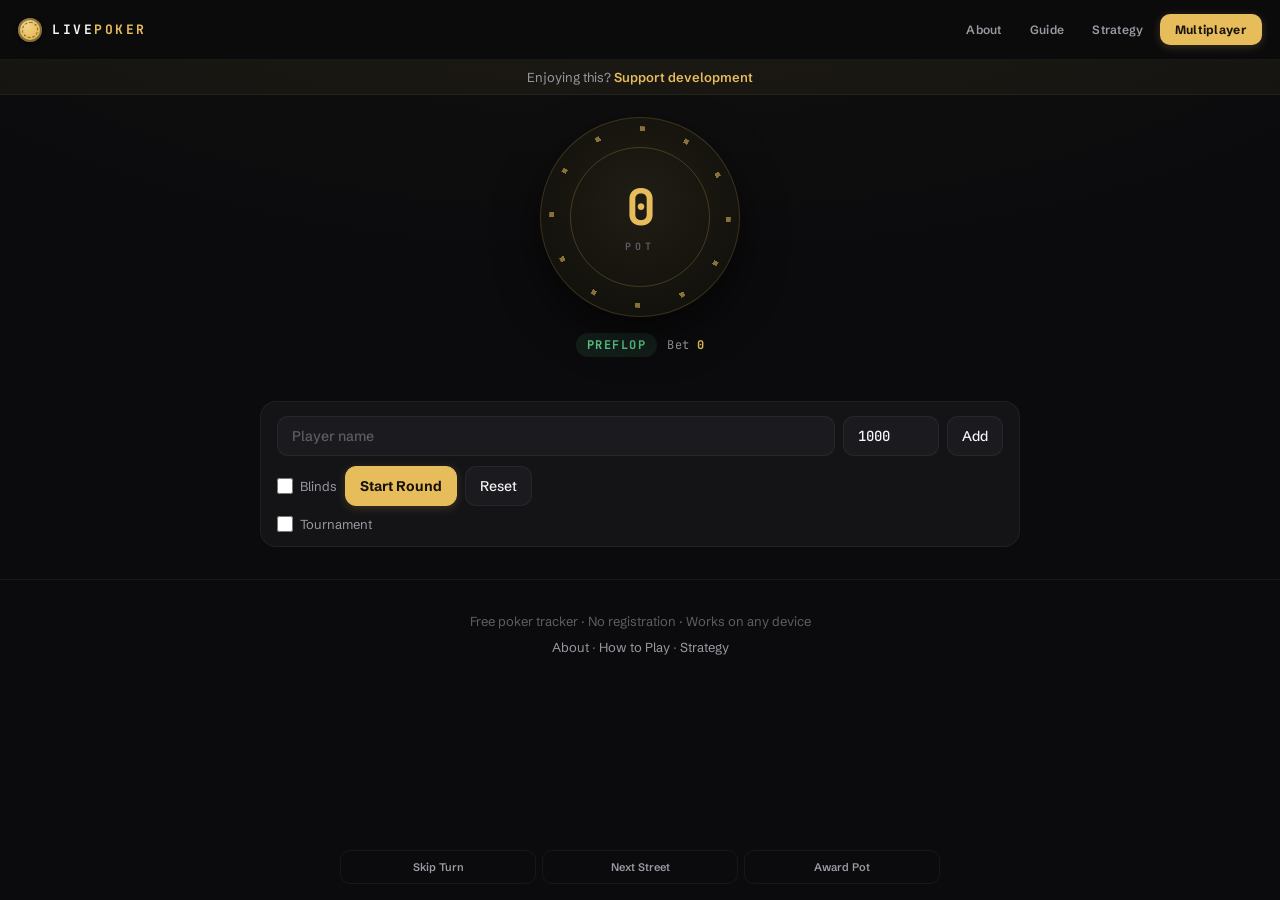
==== commit c147081d: "Redesign: chip-focused single-player rewrite with side pots; resilient service worker - index.html: " ====
--- a/index.html
+++ b/index.html
@@ -1,6 +1,8 @@
 <!doctype html>
 <html lang="en">
 <head>
+    <link rel="preconnect" href="https://fonts.googleapis.com">
+    <link rel="preconnect" href="https://fonts.gstatic.com" crossorigin>
     <link rel="preconnect" href="https://www.googletagmanager.com">
     <link rel="dns-prefetch" href="https://www.googletagmanager.com">
     <script async src="https://www.googletagmanager.com/gtag/js?id=G-0J9PC4FRSB"></script>
@@ -10,14 +12,11 @@
         gtag('js',new Date());
         gtag('config','G-0J9PC4FRSB');
     </script>
-    <meta name="google-adsense-account" content="ca-pub-6367769242716376">
-    <script async src="https://pagead2.googlesyndication.com/pagead/js/adsbygoogle.js?client=ca-pub-6367769242716376" crossorigin="anonymous"></script>
-
     <meta charset="utf-8">
     <meta name="viewport" content="width=device-width,initial-scale=1">
     <title>Live Poker Tracker - Free Online Poker Chip Counter & Game Manager</title>
-    <meta name="description" content="Free online poker tracker for managing chips, blinds, and game state. Perfect for home poker games, tournaments, and cash games. Track pots, bets, and player stacks in real-time with our digital poker chip counter.">
-    <meta name="keywords" content="poker tracker, poker chip counter, poker game tracker, home poker game, poker tournament tracker, poker blinds timer, poker chip manager, online poker tracker, free poker app, texas holdem tracker, poker game manager">
+    <meta name="description" content="Free online poker tracker for managing chips, blinds, and game state. Perfect for home poker games, tournaments, and cash games. Track pots, bets, and player stacks in real-time.">
+    <meta name="keywords" content="poker tracker, poker chip counter, poker game tracker, home poker game, poker tournament tracker, texas holdem tracker, free poker app">
     <meta name="author" content="Live Poker Chips">
     <meta name="robots" content="index, follow">
     <link rel="canonical" href="https://livepokerchips.com/">
@@ -25,17 +24,82 @@
     <meta property="og:description" content="Free online poker tracker for managing chips, blinds, and game state. Perfect for home poker games and tournaments.">
     <meta property="og:type" content="website">
     <meta property="og:url" content="https://livepokerchips.com/">
-    <meta property="og:image" content="https://livepokerchips.com/favicon.svg">
+    <meta property="og:image" content="https://livepokerchips.com/icon-512.png">
+    <meta property="og:image:width" content="512">
+    <meta property="og:image:height" content="512">
     <meta property="og:site_name" content="Live Poker Chips">
+    <meta property="og:locale" content="en_US">
     <meta name="twitter:card" content="summary_large_image">
     <meta name="twitter:title" content="Live Poker Tracker - Free Online Poker Chip Counter">
-    <meta name="twitter:description" content="Free online poker tracker for managing chips, blinds, and game state. Perfect for home poker games.">
-    <meta name="twitter:image" content="https://livepokerchips.com/favicon.svg">
+    <meta name="twitter:description" content="Free online poker tracker for managing chips, blinds, and game state.">
+    <meta name="twitter:image" content="https://livepokerchips.com/icon-512.png">
     <link rel="icon" type="image/svg+xml" href="favicon.svg">
     <link rel="apple-touch-icon" href="apple-touch-icon.png">
     <link rel="manifest" href="manifest.json">
     <link rel="stylesheet" href="styles.css">
-    <meta name="theme-color" content="#ffd166">
+    <meta name="theme-color" content="#0b0b0d">
+    <style>
+        #toast {
+            position: fixed; top: 68px; left: 50%;
+            transform: translateX(-50%) translateY(-8px);
+            background: var(--panel2); color: var(--text);
+            padding: 10px 20px; border-radius: 10px; border: 1px solid var(--line);
+            font-size: 14px; font-weight: 600; z-index: 300;
+            opacity: 0; pointer-events: none;
+            transition: opacity .18s, transform .18s;
+            white-space: nowrap; max-width: calc(100vw - 32px); text-align: center;
+        }
+        #toast.show { opacity: 1; transform: translateX(-50%) translateY(0); }
+        #toast.toast-error { border-color: rgba(236,106,106,.4); color: var(--red); }
+        #toast.toast-win   { border-color: rgba(231,189,92,.4);  color: var(--gold); }
+
+        /* Tournament timer */
+        #timerDisplay {
+            display: flex; align-items: center; justify-content: center; gap: 12px;
+            padding: 8px 16px; margin: 0 16px 8px;
+            background: var(--panel); border: 1px solid var(--line); border-radius: 10px;
+            font-size: 13px; font-weight: 600;
+        }
+        #timerDisplay.hidden { display: none; }
+        #timerLevel { color: var(--muted); }
+        #timerCountdown { font-size: 18px; font-weight: 800; color: var(--gold); letter-spacing: 1px; }
+        #timerCountdown.timer-urgent { color: var(--red); animation: pulse 1s ease-in-out infinite; }
+
+        /* Player rebuy / remove buttons */
+        .player-action-row { display: flex; gap: 6px; margin-top: 8px; }
+        .player-action-btn {
+            flex: 1; padding: 5px 0; font-size: 11px; font-weight: 700;
+            border-radius: 6px; cursor: pointer; border: 1px solid transparent;
+            transition: opacity .15s;
+        }
+        .btn-rebuy  { background: rgba(95,207,142,.12); border-color: rgba(95,207,142,.3); color: var(--green); }
+        .btn-remove { background: rgba(236,106,106,.10); border-color: rgba(236,106,106,.25); color: var(--red); }
+        .btn-rebuy:hover  { background: rgba(95,207,142,.2); }
+        .btn-remove:hover { background: rgba(236,106,106,.18); }
+
+        /* Hand history */
+        #handHistory { margin: 0 16px 8px; border-radius: 10px; overflow: hidden; }
+        #handHistory.hidden { display: none; }
+        #handHistory summary {
+            padding: 8px 14px; background: var(--panel); border: 1px solid var(--line);
+            border-radius: 10px; cursor: pointer; font-size: 12px; font-weight: 700;
+            color: var(--muted); letter-spacing: .5px; text-transform: uppercase; list-style: none;
+        }
+        #handHistory[open] summary { border-radius: 10px 10px 0 0; border-bottom-color: transparent; }
+        #historyList { background: var(--panel); border: 1px solid var(--line); border-top: none; border-radius: 0 0 10px 10px; padding: 4px 0; max-height: 180px; overflow-y: auto; }
+        .history-entry {
+            padding: 5px 14px; font-size: 12px; color: var(--muted);
+            border-bottom: 1px solid var(--line2);
+        }
+        .history-entry:last-child { border-bottom: none; }
+        .history-entry strong { color: var(--text); }
+        .history-entry .mono { color: var(--gold); }
+
+        /* Side pot selectors in Award modal */
+        .pot-selector-row { margin-bottom: 12px; }
+        .pot-selector-row .pot-preview { margin-bottom: 6px; }
+        .pot-selector-row select { width: 100%; }
+    </style>
     <meta name="apple-mobile-web-app-capable" content="yes">
     <meta name="apple-mobile-web-app-status-bar-style" content="black-translucent">
     <meta name="apple-mobile-web-app-title" content="Poker Tracker">
@@ -44,28 +108,40 @@
         "@context": "https://schema.org",
         "@type": "WebApplication",
         "name": "Live Poker Tracker",
+        "alternateName": "LivePokerChips",
         "url": "https://livepokerchips.com",
-        "description": "Free online poker tracker for managing chips, blinds, and game state.",
+        "description": "Free online poker chip tracker for managing Texas Hold'em home games. Track stacks, blinds, pots, and betting rounds in real-time with multiplayer sync.",
         "applicationCategory": "GameApplication",
         "operatingSystem": "Any",
-        "offers": { "@type": "Offer", "price": "0", "priceCurrency": "USD" }
+        "browserRequirements": "Requires a modern web browser with JavaScript enabled",
+        "offers": { "@type": "Offer", "price": "0", "priceCurrency": "USD" },
+        "datePublished": "2025-11-01",
+        "dateModified": "2026-06-18",
+        "featureList": ["Chip stack tracking", "Blinds management", "Pot calculation", "Multiplayer P2P sync", "Offline PWA support"],
+        "screenshot": "https://livepokerchips.com/icon-512.png",
+        "author": { "@type": "Person", "name": "Quinn Allen" },
+        "publisher": { "@type": "Organization", "name": "Live Poker Chips", "url": "https://livepokerchips.com" }
     }
     </script>
 </head>
-<body>
+<body class="app">
     <header role="banner">
-        <h1>Live Poker Tracker</h1>
+        <a href="index.html" class="brand">
+            <span class="chip-mark"></span>
+            <span class="wordmark">LIVE<b>POKER</b></span>
+        </a>
         <nav role="navigation">
             <a href="about.html">About</a>
             <a href="guide.html">Guide</a>
             <a href="blog.html">Strategy</a>
-            <a href="connect.html" class="btn-mp">🎮 Multiplayer</a>
+            <a href="connect.html" class="btn-mp">Multiplayer</a>
         </nav>
     </header>
 
+    <h1 class="sr-only">Live Poker Tracker — Free Online Poker Chip Counter & Game Manager</h1>
+
     <div class="support-bar">
-        💛 Enjoying this?
-        <a href="https://www.buymeacoffee.com/quinn_dose_tech" target="_blank" rel="noopener">Support development</a>
+        Enjoying this? <a href="https://www.buymeacoffee.com/quinn_dose_tech" target="_blank" rel="noopener">Support development</a>
     </div>
 
     <!-- Pot display -->
@@ -77,23 +153,35 @@
         <div id="gameStatus">
             <span id="streetName">—</span>
             <span class="status-dot">·</span>
-            <span>Bet: <strong id="currentBet">0</strong></span>
+            <span>Bet <strong id="currentBet">0</strong></span>
         </div>
     </div>
 
+    <!-- Tournament timer -->
+    <div id="timerDisplay" class="hidden">
+        <span id="timerLevel">Level 1</span>
+        <span id="timerCountdown" class="mono tnum">20:00</span>
+    </div>
+
     <!-- Whose turn -->
     <div id="toActBanner">
-        <span id="currentPlayerName"></span>'s turn
+        <span id="currentPlayerName"></span> to act
     </div>
 
     <!-- Players -->
     <div id="players"></div>
+
+    <!-- Hand history -->
+    <details id="handHistory" class="hidden">
+        <summary>Hand History</summary>
+        <div id="historyList"></div>
+    </details>
 
     <!-- Setup -->
     <div id="setup">
         <div class="setup-row">
-            <input id="playerName" placeholder="Player name" autocomplete="off" aria-label="Player name">
-            <input id="playerStack" placeholder="Stack" type="number" value="1000" style="width:90px" aria-label="Starting stack">
+            <input id="playerName" placeholder="Player name" autocomplete="off" aria-label="Player name" style="flex:1;min-width:120px">
+            <input id="playerStack" class="mono" placeholder="Stack" type="number" value="1000" style="width:96px" aria-label="Starting stack">
             <button id="addPlayer">Add</button>
         </div>
         <div class="setup-row">
@@ -102,24 +190,36 @@
                 <span>Blinds</span>
             </label>
             <div id="blindsControls" class="hidden">
-                <input id="smallBlind" type="number" value="5" style="width:58px" aria-label="Small blind">
-                <span style="color:var(--muted)">/</span>
-                <input id="bigBlind" type="number" value="10" style="width:58px" aria-label="Big blind">
+                <input id="smallBlind" class="mono" type="number" value="5" style="width:60px" aria-label="Small blind">
+                <span style="color:var(--faint)">/</span>
+                <input id="bigBlind" class="mono" type="number" value="10" style="width:60px" aria-label="Big blind">
                 <button id="moveButton">Move BTN</button>
             </div>
             <button id="startRound" class="btn-start">Start Round</button>
             <button id="reset">Reset</button>
         </div>
+        <div class="setup-row">
+            <label class="toggle-label">
+                <input type="checkbox" id="enableTournament">
+                <span>Tournament</span>
+            </label>
+            <div id="tournamentControls" class="hidden">
+                <input id="levelMinutes" class="mono" type="number" value="20" min="1" style="width:52px" aria-label="Minutes per level">
+                <span style="color:var(--faint);font-size:12px">min/lvl</span>
+                <button id="timerBtn">Start Timer</button>
+            </div>
+        </div>
     </div>
 
     <!-- Sticky action bar -->
     <div id="actionBar">
         <div id="amountRow">
             <button id="amountDown" class="amt-btn" aria-label="Decrease amount">−</button>
-            <input id="amount" type="number" min="0" value="10" aria-label="Bet amount">
+            <input id="amount" class="mono" type="number" min="0" value="10" aria-label="Bet amount">
             <button id="amountUp" class="amt-btn" aria-label="Increase amount">+</button>
             <button class="preset" data-preset="min">Min</button>
-            <button class="preset" data-preset="half">½ Pot</button>
+            <button class="preset" data-preset="half">½</button>
+            <button class="preset" data-preset="twothirds">⅔</button>
             <button class="preset" data-preset="pot">Pot</button>
             <button class="preset" data-preset="allin">All In</button>
         </div>
@@ -133,41 +233,72 @@
         <div id="adminActions">
             <button id="nextBtn">Skip Turn</button>
             <button id="advanceRoundBtn">Next Street</button>
-            <button id="emptyPotBtn">Award Pot 🏆</button>
+            <button id="emptyPotBtn">Award Pot</button>
         </div>
     </div>
+
+    <div id="toast" role="alert" aria-live="polite"></div>
 
     <!-- Award pot modal -->
     <div id="emptyPotModal" class="modal">
         <div class="modal-content">
             <h2>Award Pot</h2>
-            <div class="pot-preview">
-                <span class="muted">Pot:</span>
-                <span id="modalPotAmount" class="pot-amount">0</span>
+            <!-- Single pot (no all-ins) -->
+            <div id="singlePotRow">
+                <div class="pot-preview">
+                    <span class="muted">Pot</span>
+                    <span id="modalPotAmount" class="pot-amount mono">0</span>
+                </div>
+                <label>Winner</label>
+                <select id="winnerSelect"><option value="">Choose a player…</option></select>
             </div>
-            <label>Winner</label>
-            <select id="winnerSelect"><option value="">Choose a player…</option></select>
+            <!-- Side pots (all-in players present) -->
+            <div id="potSelectorContainer" class="hidden"></div>
             <div class="modal-buttons">
                 <button id="cancelEmptyPot">Cancel</button>
-                <button id="confirmEmptyPot" class="btn-award">Award 🏆</button>
+                <button id="confirmEmptyPot" class="btn-award">Award</button>
             </div>
         </div>
     </div>
 
+    <!-- Rebuy modal -->
+    <div id="rebuyModal" class="modal">
+        <div class="modal-content">
+            <h2>Rebuy</h2>
+            <div class="pot-preview">
+                <span class="muted">Player</span>
+                <span id="rebuyPlayerLabel" style="font-weight:700;color:var(--text)"></span>
+            </div>
+            <label>Amount</label>
+            <input id="rebuyAmount" class="mono" type="number" min="1" value="1000" style="width:100%">
+            <div class="modal-buttons">
+                <button id="cancelRebuy">Cancel</button>
+                <button id="confirmRebuy" class="btn-start">Rebuy</button>
+            </div>
+        </div>
+    </div>
+
     <script>
         'use strict';
 
         const CONFIG = {
             DEFAULT_STACK: 1000, DEFAULT_SB: 5, DEFAULT_BB: 10,
             MIN_PLAYERS: 2, MAX_PLAYERS: 10, MAX_NAME_LENGTH: 20,
-            ANIMATION_THRESHOLD: 100, ANIMATION_DURATION: 300
+            ANIMATION_THRESHOLD: 100, ANIMATION_DURATION: 300,
+            SAVE_KEY: 'lpt_state'
         };
 
         let state = {
-            players: [], pot: 0, currentBet: 0, currentPlayerIndex: 0,
-            roundActive: false, street: 'preflop', roundCount: 0,
-            buttonPosition: 0, lastAggressor: -1, minRaise: 0, actionCount: 0
-        };
+            players: [],
+            pot: 0, currentBet: 0, currentPlayerIndex: 0,
+            roundActive: false, street: 'preflop',
+            buttonPosition: 0, minRaise: 0,
+            toAct: new Set(),
+            handHistory: [], handCount: 0,
+            tournament: { active: false, levelMinutes: 20, secondsLeft: 0, level: 1 }
+        };
+
+        let _rebuyPlayerIdx = -1, _timerInterval = null, _saveTimer = null;
 
         const $ = id => document.getElementById(id);
         const els = {
@@ -181,48 +312,157 @@
             blindsControls: $('blindsControls')
         };
 
-        const animateNumber = (el, newValue) => {
-            const oldValue = parseInt(el.textContent) || 0;
-            if (oldValue === newValue) return;
+        // ── Toast ────────────────────────────────────────────────
+        let _toastTimer;
+        const toast = (msg, type = '') => {
+            const el = $('toast');
+            el.textContent = msg;
+            el.className = 'show' + (type ? ' toast-' + type : '');
+            clearTimeout(_toastTimer);
+            _toastTimer = setTimeout(() => { el.className = ''; }, 3500);
+        };
+
+        // ── Persistence ──────────────────────────────────────────
+        const serializeState = () => ({ ...state, toAct: [...state.toAct] });
+
+        const saveState = () => {
+            try {
+                const s = serializeState();
+                if (s.tournament.active) s.tournament.savedAt = Date.now();
+                localStorage.setItem(CONFIG.SAVE_KEY, JSON.stringify(s));
+            } catch(e) {}
+        };
+
+        const debouncedSave = () => { clearTimeout(_saveTimer); _saveTimer = setTimeout(saveState, 300); };
+
+        const loadSavedState = () => {
+            try {
+                const raw = localStorage.getItem(CONFIG.SAVE_KEY);
+                if (!raw) return false;
+                const s = JSON.parse(raw);
+                if (!s.players || s.players.length === 0) return false;
+                state = {
+                    ...s,
+                    toAct: new Set(s.toAct || []),
+                    handHistory: s.handHistory || [],
+                    handCount: s.handCount || 0,
+                    tournament: s.tournament || { active: false, levelMinutes: 20, secondsLeft: 0, level: 1 }
+                };
+                // Ensure all players have handContrib (added in this version)
+                state.players.forEach(p => { if (p.handContrib == null) p.handContrib = 0; });
+                // Adjust timer for time elapsed while page was closed
+                const t = state.tournament;
+                if (t.active && t.savedAt) {
+                    const elapsed = Math.floor((Date.now() - t.savedAt) / 1000);
+                    t.secondsLeft = Math.max(0, t.secondsLeft - elapsed);
+                }
+                return true;
+            } catch(e) { return false; }
+        };
+
+        // ── Tournament timer ─────────────────────────────────────
+        const formatTime = secs => {
+            const m = Math.floor(Math.abs(secs) / 60);
+            const s = Math.abs(secs) % 60;
+            return `${m}:${s.toString().padStart(2, '0')}`;
+        };
+
+        const syncTimerDisplay = () => {
+            const t = state.tournament;
+            if (!t.active) { $('timerDisplay').classList.add('hidden'); return; }
+            $('timerDisplay').classList.remove('hidden');
+            $('timerLevel').textContent = `Level ${t.level}`;
+            $('timerCountdown').textContent = formatTime(t.secondsLeft);
+            $('timerCountdown').classList.toggle('timer-urgent', t.secondsLeft <= 60 && t.secondsLeft > 0);
+        };
+
+        const bumpBlinds = () => {
+            const sb = parseInt(els.smallBlind.value) || CONFIG.DEFAULT_SB;
+            const bb = parseInt(els.bigBlind.value)   || CONFIG.DEFAULT_BB;
+            const round5 = n => Math.max(5, Math.round(n * 1.5 / 5) * 5);
+            els.smallBlind.value = round5(sb);
+            els.bigBlind.value   = round5(bb);
+            state.tournament.level++;
+            state.tournament.sb = parseInt(els.smallBlind.value);
+            state.tournament.bb = parseInt(els.bigBlind.value);
+            toast(`Level ${state.tournament.level} — Blinds ${els.smallBlind.value}/${els.bigBlind.value}`, 'win');
+        };
+
+        const runTimerTick = () => {
+            const t = state.tournament;
+            if (t.secondsLeft <= 0) {
+                bumpBlinds();
+                t.secondsLeft = t.levelMinutes * 60;
+            } else {
+                t.secondsLeft--;
+            }
+            syncTimerDisplay();
+            debouncedSave();
+        };
+
+        const startTimer = () => {
+            clearInterval(_timerInterval);
+            const t = state.tournament;
+            t.active = true;
+            t.levelMinutes = parseInt($('levelMinutes').value) || 20;
+            t.secondsLeft = t.levelMinutes * 60;
+            $('timerBtn').textContent = 'Stop Timer';
+            syncTimerDisplay();
+            _timerInterval = setInterval(runTimerTick, 1000);
+        };
+
+        const stopTimer = () => {
+            clearInterval(_timerInterval); _timerInterval = null;
+            state.tournament.active = false;
+            $('timerBtn').textContent = 'Start Timer';
+            syncTimerDisplay();
+        };
+
+        const resumeTimer = () => {
+            if (!state.tournament.active) return;
+            $('timerBtn').textContent = 'Stop Timer';
+            $('levelMinutes').value = state.tournament.levelMinutes;
+            _timerInterval = setInterval(runTimerTick, 1000);
+            syncTimerDisplay();
+        };
+
+        // ── Animate numbers ──────────────────────────────────────
+        const animateNumber = (el, newVal) => {
+            const oldVal = parseInt(el.textContent) || 0;
+            if (oldVal === newVal) return;
             el.classList.add('chip-update');
             setTimeout(() => el.classList.remove('chip-update'), CONFIG.ANIMATION_DURATION);
-            if (Math.abs(newValue - oldValue) > CONFIG.ANIMATION_THRESHOLD) {
-                let current = oldValue;
-                const step = (newValue - oldValue) / 10;
-                const interval = setInterval(() => {
-                    current += step;
-                    if ((step > 0 && current >= newValue) || (step < 0 && current <= newValue)) {
-                        el.textContent = newValue; clearInterval(interval);
-                    } else {
-                        el.textContent = Math.round(current);
-                    }
+            if (Math.abs(newVal - oldVal) > CONFIG.ANIMATION_THRESHOLD) {
+                let cur = oldVal;
+                const step = (newVal - oldVal) / 10;
+                const iv = setInterval(() => {
+                    cur += step;
+                    if ((step > 0 && cur >= newVal) || (step < 0 && cur <= newVal)) {
+                        el.textContent = newVal; clearInterval(iv);
+                    } else { el.textContent = Math.round(cur); }
                 }, 20);
-            } else {
-                el.textContent = newValue;
-            }
-        };
-
+            } else { el.textContent = newVal; }
+        };
+
+        // ── Render ───────────────────────────────────────────────
         const render = () => {
             animateNumber(els.pot, state.pot);
             animateNumber(els.currentBet, state.currentBet);
             els.streetName.textContent = state.street ? state.street.toUpperCase() : '—';
 
-            const curP = state.roundActive && state.players.length > 0
-                ? state.players[state.currentPlayerIndex] : null;
-
-            const banner = $('toActBanner');
-            banner.style.display = curP ? 'flex' : 'none';
-            if (curP) els.currentPlayerName.textContent = curP.name;
-
+            const atShowdown = state.street === 'showdown';
+            const curP = state.roundActive ? state.players[state.currentPlayerIndex] : null;
+
+            $('toActBanner').style.display = curP && !atShowdown ? 'flex' : 'none';
             if (curP) {
+                els.currentPlayerName.textContent = curP.name;
                 const toCall = Math.min(state.currentBet - curP.bet, curP.stack);
-                $('callBtn').textContent = toCall > 0 ? `Call ${toCall}` : 'Call';
-            }
-
-            // Player tiles
+                $('callBtn').textContent = `Call ${toCall}`;
+            }
+
             const n = state.players.length;
             els.players.innerHTML = state.players.map((p, i) => {
-                const isActive = i === state.currentPlayerIndex && state.roundActive;
+                const isActive = i === state.currentPlayerIndex && state.roundActive && !atShowdown;
                 const isBtn = n >= 2 && i === state.buttonPosition;
                 const isSB  = n >= 3 && i === (state.buttonPosition + 1) % n;
                 const isBB  = n >= 2 && i === (state.buttonPosition + (n === 2 ? 1 : 2)) % n;
@@ -231,161 +471,306 @@
                     isSB  ? '<span class="badge badge-sb">SB</span>'  : '',
                     isBB  ? '<span class="badge badge-bb">BB</span>'  : ''
                 ].join('');
-                const sub = p.folded ? 'FOLDED' : (p.bet > 0 ? `bet: ${p.bet}` : '');
-                return `<div class="player${isActive ? ' active' : ''}${p.folded ? ' folded' : ''}">
+                const sub = p.folded ? 'folded' : p.stack === 0 ? 'all-in' : p.bet > 0 ? `bet ${p.bet}` : '';
+                const canAct = p.stack === 0 && !state.roundActive;
+                const actions = canAct ? `<div class="player-action-row">
+                    <button class="player-action-btn btn-rebuy" data-action="rebuy" data-idx="${i}">Rebuy</button>
+                    <button class="player-action-btn btn-remove" data-action="remove" data-idx="${i}">Remove</button>
+                </div>` : '';
+                return `<div class="player${isActive ? ' active' : ''}${p.folded ? ' folded' : ''}${p.stack === 0 && !p.folded ? ' allin' : ''}">
                     <div class="player-top">
                         <span class="player-name">${p.name}</span>
                         <span class="player-badges">${badges}</span>
                     </div>
-                    <div class="player-stack">${p.stack.toLocaleString()}</div>
+                    <div class="player-stack-row">
+                        <span class="chip-glyph"></span>
+                        <span class="player-stack mono tnum">${p.stack.toLocaleString()}</span>
+                    </div>
                     <div class="player-sub">${sub}</div>
+                    ${actions}
                 </div>`;
             }).join('');
 
-            // Action bar — contextual visibility
-            const on = state.roundActive;
+            // Hand history
+            const histEl = $('handHistory');
+            if (state.handHistory.length > 0) {
+                histEl.classList.remove('hidden');
+                $('historyList').innerHTML = [...state.handHistory].reverse().map(h =>
+                    `<div class="history-entry">Hand ${h.hand}: <strong>${h.winner}</strong> wins <span class="mono">${h.amount}</span></div>`
+                ).join('');
+            } else {
+                histEl.classList.add('hidden');
+            }
+
+            const on = state.roundActive && !atShowdown;
             const hasBet = state.currentBet > 0;
+            const alreadyIn = curP ? curP.bet >= state.currentBet : false;
             $('amountRow').style.display      = on ? 'flex' : 'none';
             $('primaryActions').style.display = on ? 'flex' : 'none';
-            $('foldBtn').style.display        = on && hasBet  ? '' : 'none';
-            $('callBtn').style.display        = on && hasBet  ? '' : 'none';
-            $('raiseBtn').style.display       = on && hasBet  ? '' : 'none';
-            $('checkBtn').style.display       = on && !hasBet ? '' : 'none';
-            $('betBtn').style.display         = on && !hasBet ? '' : 'none';
-        };
-
+            $('foldBtn').style.display        = on && hasBet && !alreadyIn ? '' : 'none';
+            $('callBtn').style.display        = on && hasBet && !alreadyIn ? '' : 'none';
+            $('raiseBtn').style.display       = on && hasBet              ? '' : 'none';
+            $('checkBtn').style.display       = on && (!hasBet || alreadyIn) ? '' : 'none';
+            $('betBtn').style.display         = on && !hasBet             ? '' : 'none';
+
+            syncTimerDisplay();
+            debouncedSave();
+        };
+
+        // ── Helpers ──────────────────────────────────────────────
+        const activePlayers = () => state.players.filter(p => !p.folded);
+
+        const rebuildToAct = (excludeIdx = -1) => {
+            state.toAct = new Set(
+                state.players
+                    .map((p, i) => ({ p, i }))
+                    .filter(({ p, i }) => !p.folded && p.stack > 0 && i !== excludeIdx)
+                    .map(({ i }) => i)
+            );
+        };
+
+        // Centralize chip movement so handContrib stays in sync
+        const addChips = (p, amount) => {
+            p.stack -= amount; p.bet += amount;
+            p.handContrib = (p.handContrib || 0) + amount;
+            state.pot += amount;
+        };
+
+        // Compute main pot + side pots from per-player hand contributions.
+        // Uses the level-slicing algorithm so partial contributions (e.g. fold pre-flop for less)
+        // and multiple all-ins are handled correctly.
+        const computePots = () => {
+            const notFolded = state.players
+                .map((p, i) => ({ i, invested: p.handContrib || 0, stack: p.stack, folded: p.folded }))
+                .filter(c => !c.folded);
+            const hasAllIn = notFolded.some(c => c.stack === 0);
+            if (!hasAllIn) return [{ amount: state.pot, eligible: notFolded.map(c => c.i) }];
+
+            // Pot levels = each unique all-in amount + maxInvested (uncapped tier)
+            const levels = [...new Set(
+                notFolded.filter(c => c.stack === 0).map(c => c.invested)
+            )].sort((a, b) => a - b);
+            const maxInvested = Math.max(...state.players.map(p => p.handContrib || 0));
+            if (!levels.includes(maxInvested)) levels.push(maxInvested);
+
+            let covered = 0;
+            const pots = [];
+            for (const level of levels) {
+                if (level <= covered) continue;
+                // Slice = sum of min(player_invested, level) - min(player_invested, covered) for ALL players
+                const slice = state.players.reduce((sum, p) =>
+                    sum + Math.max(0, Math.min(p.handContrib || 0, level) - Math.min(p.handContrib || 0, covered)), 0);
+                const eligible = notFolded.filter(c => c.invested >= level).map(c => c.i);
+                if (slice > 0 && eligible.length > 0) pots.push({ amount: slice, eligible });
+                covered = level;
+            }
+
+            // Rounding guard: make sure pots sum to state.pot
+            const total = pots.reduce((s, p) => s + p.amount, 0);
+            if (total < state.pot && pots.length > 0) pots[pots.length - 1].amount += state.pot - total;
+            return pots.length > 0 ? pots : [{ amount: state.pot, eligible: notFolded.map(c => c.i) }];
+        };
+
+        // ── Add player ───────────────────────────────────────────
         const addPlayer = () => {
             const name = els.playerName.value.trim().substring(0, CONFIG.MAX_NAME_LENGTH);
             const stack = parseInt(els.playerStack.value) || CONFIG.DEFAULT_STACK;
-            if (!name) return alert('Please enter a player name');
-            if (!/^[a-zA-Z0-9\s\-_]+$/.test(name)) return alert('Name can only contain letters, numbers, spaces, - and _');
-            if (state.players.length >= CONFIG.MAX_PLAYERS) return alert(`Maximum ${CONFIG.MAX_PLAYERS} players`);
-            if (stack <= 0 || isNaN(stack)) return alert('Please enter a valid stack amount');
-            state.players.push({ name, stack, bet: 0, folded: false });
+            if (!name) return toast('Enter a player name', 'error');
+            if (!/^[a-zA-Z0-9\s\-_]+$/.test(name)) return toast('Name: letters, numbers, spaces, - and _ only', 'error');
+            if (state.players.length >= CONFIG.MAX_PLAYERS) return toast(`Maximum ${CONFIG.MAX_PLAYERS} players`, 'error');
+            if (stack <= 0 || isNaN(stack)) return toast('Enter a valid stack amount', 'error');
+            state.players.push({ name, stack, bet: 0, folded: false, handContrib: 0 });
             els.playerName.value = '';
             render();
         };
 
-        const autoAdvanceStreet = () => {
-            const streets = { preflop: 'flop', flop: 'turn', turn: 'river', river: 'showdown' };
-            state.street = streets[state.street] || 'showdown';
+        // ── Remove player (only when busted and round not active) ─
+        const removePlayer = idx => {
+            const name = state.players[idx].name;
+            state.players.splice(idx, 1);
+            if (state.buttonPosition >= state.players.length)
+                state.buttonPosition = Math.max(0, state.players.length - 1);
+            toast(`${name} eliminated`, 'error');
             render();
         };
 
-        const isBettingRoundComplete = () => {
-            const active = state.players.filter(p => !p.folded);
-            if (active.length <= 1) return true;
-            const allBetsEqual = active.every(p => p.bet === state.currentBet || p.stack === 0);
-            if (!allBetsEqual) return false;
-            return state.actionCount >= active.length;
-        };
-
-        const advanceRound = () => {
-            if (!isBettingRoundComplete()) return alert('All players must match the current bet first!');
-            state.players.forEach(p => p.bet = 0);
-            state.currentBet = 0; state.minRaise = 0; state.lastAggressor = -1; state.actionCount = 0;
-            state.currentPlayerIndex = (state.buttonPosition + 1) % state.players.length;
-            let attempts = 0;
-            while (state.players[state.currentPlayerIndex].folded && attempts < state.players.length) {
-                state.currentPlayerIndex = (state.currentPlayerIndex + 1) % state.players.length;
-                attempts++;
-            }
-            state.roundCount++;
-            autoAdvanceStreet();
-        };
-
+        // ── Rebuy modal ──────────────────────────────────────────
+        const openRebuyModal = idx => {
+            _rebuyPlayerIdx = idx;
+            $('rebuyPlayerLabel').textContent = state.players[idx].name;
+            $('rebuyAmount').value = parseInt(els.playerStack.value) || CONFIG.DEFAULT_STACK;
+            $('rebuyModal').classList.add('active');
+        };
+
+        const closeRebuyModal = () => {
+            $('rebuyModal').classList.remove('active');
+            _rebuyPlayerIdx = -1;
+        };
+
+        const confirmRebuy = () => {
+            if (_rebuyPlayerIdx < 0) return;
+            const amount = parseInt($('rebuyAmount').value);
+            if (isNaN(amount) || amount <= 0) return toast('Enter a valid rebuy amount', 'error');
+            state.players[_rebuyPlayerIdx].stack += amount;
+            toast(`${state.players[_rebuyPlayerIdx].name} rebuys ${amount.toLocaleString()}`, 'win');
+            closeRebuyModal();
+            render();
+        };
+
+        // ── Start round ──────────────────────────────────────────
         const startRound = () => {
-            if (state.players.length < CONFIG.MIN_PLAYERS) return alert(`Need at least ${CONFIG.MIN_PLAYERS} players`);
+            if (state.players.length < CONFIG.MIN_PLAYERS)
+                return toast(`Need at least ${CONFIG.MIN_PLAYERS} players`, 'error');
+            if (state.players.filter(p => p.stack > 0).length < CONFIG.MIN_PLAYERS)
+                return toast('Not enough players with chips — rebuy or remove busted players', 'error');
+
             state.roundActive = true; state.pot = 0; state.street = 'preflop';
-            state.roundCount = 0; state.actionCount = 0; state.lastAggressor = -1;
-            state.players.forEach(p => { p.bet = 0; p.folded = false; });
-            const isHeadsUp = state.players.length === 2;
+            state.handCount++;
+            state.players.forEach(p => { p.bet = 0; p.folded = p.stack === 0; p.handContrib = 0; });
+
+            const n = state.players.length;
+            const isHeadsUp = n === 2;
             const blindsOn = $('enableBlinds').checked;
+
             if (blindsOn) {
                 const sb = parseInt(els.smallBlind.value) || CONFIG.DEFAULT_SB;
-                const bb = parseInt(els.bigBlind.value) || CONFIG.DEFAULT_BB;
-                const n = state.players.length;
+                const bb = parseInt(els.bigBlind.value)   || CONFIG.DEFAULT_BB;
                 const sbPos = isHeadsUp ? state.buttonPosition : (state.buttonPosition + 1) % n;
                 const bbPos = isHeadsUp ? (state.buttonPosition + 1) % n : (state.buttonPosition + 2) % n;
                 const sbP = state.players[sbPos], bbP = state.players[bbPos];
-                const sbAmt = Math.min(sb, sbP.stack);
-                sbP.stack -= sbAmt; sbP.bet = sbAmt; state.pot += sbAmt;
-                const bbAmt = Math.min(bb, bbP.stack);
-                bbP.stack -= bbAmt; bbP.bet = bbAmt; state.pot += bbAmt;
+                addChips(sbP, Math.min(sb, sbP.stack));
+                addChips(bbP, Math.min(bb, bbP.stack));
                 state.currentBet = bb; state.minRaise = bb;
                 state.currentPlayerIndex = isHeadsUp ? state.buttonPosition : (state.buttonPosition + 3) % n;
             } else {
                 state.currentBet = 0; state.minRaise = 0;
-                state.currentPlayerIndex = state.buttonPosition;
-            }
+                state.currentPlayerIndex = (state.buttonPosition + 1) % n;
+            }
+
+            for (let i = 0; i < n; i++) {
+                if (!state.players[state.currentPlayerIndex].folded) break;
+                state.currentPlayerIndex = (state.currentPlayerIndex + 1) % n;
+            }
+
+            state.toAct = new Set(state.players.map((p, i) => p.folded ? null : i).filter(i => i !== null));
             render();
         };
 
+        // ── Street / round advance ───────────────────────────────
+        const advanceStreet = () => {
+            const next = { preflop: 'flop', flop: 'turn', turn: 'river', river: 'showdown' };
+            state.street = next[state.street] || 'showdown';
+        };
+
+        const advanceRound = () => {
+            state.players.forEach(p => p.bet = 0);
+            state.currentBet = 0; state.minRaise = 0;
+            advanceStreet();
+
+            if (state.street === 'showdown') {
+                state.toAct = new Set();
+                toast('Showdown — award the pot', 'win');
+                render(); return;
+            }
+
+            rebuildToAct();
+            if (state.toAct.size === 0) { advanceRound(); return; } // everyone all-in, run the board
+
+            const n = state.players.length;
+            let idx = (state.buttonPosition + 1) % n;
+            for (let i = 0; i < n; i++) {
+                if (state.toAct.has(idx)) break;
+                idx = (idx + 1) % n;
+            }
+            state.currentPlayerIndex = idx;
+            render();
+        };
+
+        // ── Betting actions ──────────────────────────────────────
         const bet = () => {
             if (!state.roundActive) return;
             const amount = parseInt(els.amount.value);
-            if (isNaN(amount) || amount <= 0) return alert('Please enter a valid bet amount');
+            if (isNaN(amount) || amount <= 0) return toast('Enter a valid bet amount', 'error');
             const p = state.players[state.currentPlayerIndex];
-            if (state.currentBet > 0) return alert('There is already a bet — use Raise instead');
-            if (amount > p.stack) return alert('Not enough chips');
-            p.stack -= amount; p.bet += amount; state.pot += amount;
-            state.currentBet = p.bet; state.minRaise = amount;
-            state.lastAggressor = state.currentPlayerIndex; state.actionCount = 0;
+            if (state.currentBet > 0) return toast('Bet already placed — use Raise', 'error');
+            if (amount > p.stack)     return toast('Not enough chips', 'error');
+            addChips(p, amount);
+            state.currentBet = amount; state.minRaise = amount;
+            rebuildToAct(state.currentPlayerIndex);
             nextPlayer();
         };
 
         const raise = () => {
             if (!state.roundActive) return;
-            const raiseAmount = parseInt(els.amount.value);
-            if (isNaN(raiseAmount) || raiseAmount <= 0) return alert('Please enter a valid raise amount');
-            if (state.minRaise > 0 && raiseAmount < state.minRaise)
-                return alert(`Minimum raise is ${state.minRaise}`);
+            const raiseAmt = parseInt(els.amount.value);
+            if (isNaN(raiseAmt) || raiseAmt <= 0) return toast('Enter a valid raise amount', 'error');
+            if (state.minRaise > 0 && raiseAmt < state.minRaise)
+                return toast(`Minimum raise is ${state.minRaise}`, 'error');
             const p = state.players[state.currentPlayerIndex];
             const toCall = state.currentBet - p.bet;
-            const needed = toCall + raiseAmount;
-            if (needed > p.stack) return alert('Not enough chips');
-            p.stack -= needed; p.bet += needed; state.pot += needed;
+            const needed = toCall + raiseAmt;
+            if (needed > p.stack) return toast('Not enough chips', 'error');
+            addChips(p, needed);
             const prev = state.currentBet;
             state.currentBet = p.bet; state.minRaise = p.bet - prev;
-            state.lastAggressor = state.currentPlayerIndex; state.actionCount = 0;
+            rebuildToAct(state.currentPlayerIndex);
             nextPlayer();
         };
 
         const call = () => {
             if (!state.roundActive) return;
             const p = state.players[state.currentPlayerIndex];
-            const toCall = Math.min(state.currentBet - p.bet, p.stack);
-            p.stack -= toCall; p.bet += toCall; state.pot += toCall;
-            state.actionCount++; nextPlayer();
+            addChips(p, Math.min(state.currentBet - p.bet, p.stack));
+            state.toAct.delete(state.currentPlayerIndex);
+            nextPlayer();
         };
 
         const check = () => {
             if (!state.roundActive) return;
             if (state.players[state.currentPlayerIndex].bet < state.currentBet)
-                return alert('Cannot check — must call or fold');
-            state.actionCount++; nextPlayer();
+                return toast('Cannot check — must call or fold', 'error');
+            state.toAct.delete(state.currentPlayerIndex);
+            nextPlayer();
         };
 
         const fold = () => {
             if (!state.roundActive) return;
             state.players[state.currentPlayerIndex].folded = true;
-            state.actionCount++; nextPlayer();
-        };
-
+            state.toAct.delete(state.currentPlayerIndex);
+            nextPlayer();
+        };
+
+        // ── Next player ──────────────────────────────────────────
         const nextPlayer = () => {
-            const active = state.players.filter(p => !p.folded);
+            const active = activePlayers();
             if (active.length === 1 && state.roundActive) {
-                const winner = active[0]; const pot = state.pot;
-                winner.stack += pot;
-                setTimeout(() => { alert(`${winner.name} wins ${pot} chips!`); resetTable(); }, 100);
+                const winner = active[0];
+                const winAmt = state.pot;
+                winner.stack += winAmt;
+                state.handHistory.push({ hand: state.handCount, winner: winner.name, amount: winAmt });
+                endRound();
+                toast(`${winner.name} wins ${winAmt}!`, 'win');
                 return;
             }
-            let attempts = 0;
-            do {
-                state.currentPlayerIndex = (state.currentPlayerIndex + 1) % state.players.length;
-                attempts++;
-            } while (state.players[state.currentPlayerIndex].folded && attempts < state.players.length);
-            if (isBettingRoundComplete()) { advanceRound(); } else { render(); }
+            if (state.toAct.size === 0) { advanceRound(); return; }
+            const n = state.players.length;
+            let next = (state.currentPlayerIndex + 1) % n;
+            for (let i = 0; i < n; i++) {
+                if (state.toAct.has(next)) break;
+                next = (next + 1) % n;
+            }
+            state.currentPlayerIndex = next;
+            render();
+        };
+
+        // ── Round / table management ─────────────────────────────
+        const endRound = () => {
+            state.pot = 0; state.currentBet = 0; state.currentPlayerIndex = 0;
+            state.roundActive = false; state.street = 'preflop';
+            state.minRaise = 0; state.toAct = new Set();
+            state.players.forEach(p => { p.bet = 0; p.folded = false; p.handContrib = 0; });
+            state.buttonPosition = (state.buttonPosition + 1) % Math.max(1, state.players.length);
+            render();
         };
 
         const moveButton = () => {
@@ -396,48 +781,116 @@
 
         const resetTable = () => {
             state.pot = 0; state.currentBet = 0; state.currentPlayerIndex = 0;
-            state.roundActive = false; state.street = 'preflop'; state.roundCount = 0;
-            state.players.forEach(p => { p.bet = 0; p.folded = false; });
+            state.roundActive = false; state.street = 'preflop';
+            state.minRaise = 0; state.toAct = new Set();
+            state.players.forEach(p => { p.bet = 0; p.folded = false; p.handContrib = 0; });
             render();
         };
 
+        // ── Award pot modal (with side pot support) ──────────────
         const openEmptyPotModal = () => {
-            if (state.pot === 0) return alert('The pot is already empty!');
-            if (!state.players.length) return alert('No players at the table!');
-            els.modalPotAmount.textContent = state.pot;
-            els.winnerSelect.innerHTML = '<option value="">Choose a player…</option>' +
-                state.players.map((p, i) => `<option value="${i}">${p.name} (${p.stack.toLocaleString()})</option>`).join('');
-            els.emptyPotModal.classList.add('active');
+            if (state.pot === 0)       return toast('Pot is already empty', 'error');
+            if (!state.players.length) return toast('No players at the table', 'error');
+            const pots = computePots();
+            const modal = $('emptyPotModal');
+
+            if (pots.length === 1) {
+                $('singlePotRow').classList.remove('hidden');
+                $('potSelectorContainer').classList.add('hidden');
+                els.modalPotAmount.textContent = pots[0].amount;
+                els.winnerSelect.innerHTML = '<option value="">Choose a player…</option>' +
+                    pots[0].eligible.map(i =>
+                        `<option value="${i}">${state.players[i].name} (${state.players[i].stack.toLocaleString()})</option>`
+                    ).join('');
+            } else {
+                $('singlePotRow').classList.add('hidden');
+                $('potSelectorContainer').classList.remove('hidden');
+                $('potSelectorContainer').innerHTML = pots.map((pot, pi) => `
+                    <div class="pot-selector-row">
+                        <div class="pot-preview">
+                            <span class="muted">${pi === 0 ? 'Main Pot' : `Side Pot ${pi}`}</span>
+                            <span class="pot-amount mono">${pot.amount}</span>
+                        </div>
+                        <select class="side-pot-select" data-pot="${pi}">
+                            <option value="">Choose winner…</option>
+                            ${pot.eligible.map(i =>
+                                `<option value="${i}">${state.players[i].name} (${state.players[i].stack.toLocaleString()})</option>`
+                            ).join('')}
+                        </select>
+                    </div>`).join('');
+                modal.dataset.pots = JSON.stringify(pots);
+            }
+            modal.classList.add('active');
         };
 
         const closeEmptyPotModal = () => {
-            els.emptyPotModal.classList.remove('active');
+            $('emptyPotModal').classList.remove('active');
             els.winnerSelect.value = '';
         };
 
         const awardPotToPlayer = () => {
-            const idx = els.winnerSelect.value;
-            if (idx === '') return alert('Please select a player!');
-            const winner = state.players[parseInt(idx)]; const amt = state.pot;
-            els.pot.style.animation = 'potCollect .5s ease-out';
-            setTimeout(() => {
-                winner.stack += amt; state.pot = 0;
-                state.players.forEach(p => p.bet = 0); state.currentBet = 0;
-                closeEmptyPotModal(); els.pot.style.animation = '';
-                render(); alert(`${winner.name} wins ${amt} chips!`);
-            }, 500);
-        };
-
-        // Amount presets
+            const modal = $('emptyPotModal');
+            const isSingle = !$('singlePotRow').classList.contains('hidden');
+
+            if (isSingle) {
+                const idx = els.winnerSelect.value;
+                if (idx === '') return toast('Select a player', 'error');
+                const winner = state.players[parseInt(idx)];
+                const amt = state.pot;
+                els.pot.style.animation = 'potCollect .5s ease-out';
+                setTimeout(() => {
+                    winner.stack += amt;
+                    state.handHistory.push({ hand: state.handCount, winner: winner.name, amount: amt });
+                    els.pot.style.animation = '';
+                    closeEmptyPotModal();
+                    endRound();
+                    toast(`${winner.name} wins ${amt}!`, 'win');
+                }, 500);
+            } else {
+                const selects = [...document.querySelectorAll('.side-pot-select')];
+                const pots = JSON.parse(modal.dataset.pots || '[]');
+                let valid = true;
+                selects.forEach((sel, pi) => {
+                    if (sel.value === '') {
+                        toast(`Select a winner for ${pi === 0 ? 'the main pot' : `side pot ${pi}`}`, 'error');
+                        valid = false;
+                    }
+                });
+                if (!valid) return;
+
+                const assignments = selects.map((sel, pi) => ({
+                    winnerIdx: parseInt(sel.value), amount: pots[pi].amount
+                }));
+                els.pot.style.animation = 'potCollect .5s ease-out';
+                setTimeout(() => {
+                    const parts = assignments.map(({ winnerIdx, amount }) => {
+                        state.players[winnerIdx].stack += amount;
+                        return `${state.players[winnerIdx].name} +${amount}`;
+                    });
+                    state.handHistory.push({
+                        hand: state.handCount,
+                        winner: assignments.map(a => state.players[a.winnerIdx].name).join(' & '),
+                        amount: assignments.reduce((s, a) => s + a.amount, 0)
+                    });
+                    els.pot.style.animation = '';
+                    closeEmptyPotModal();
+                    endRound();
+                    toast(parts.join(' · '), 'win');
+                }, 500);
+            }
+        };
+
+        // ── Preset amounts ───────────────────────────────────────
         document.querySelectorAll('.preset').forEach(btn => {
             btn.onclick = () => {
                 const p = state.players[state.currentPlayerIndex];
                 const bb = parseInt(els.bigBlind.value) || CONFIG.DEFAULT_BB;
                 const presets = {
-                    min:   state.minRaise || bb,
-                    half:  Math.max(1, Math.floor(state.pot / 2)),
-                    pot:   state.pot,
-                    allin: p ? p.stack : 0
+                    min:       state.minRaise || bb,
+                    half:      Math.max(1, Math.floor(state.pot / 2)),
+                    twothirds: Math.max(1, Math.round(state.pot * 2 / 3)),
+                    pot:       state.pot,
+                    allin:     p ? Math.max(0, p.stack - Math.max(0, state.currentBet - p.bet)) : 0
                 };
                 els.amount.value = Math.max(0, presets[btn.dataset.preset] || 0);
             };
@@ -447,26 +900,59 @@
         $('amountDown').onclick = () => els.amount.value = Math.max(0, (parseInt(els.amount.value) || 0) - amountStep());
         $('amountUp').onclick   = () => els.amount.value = (parseInt(els.amount.value) || 0) + amountStep();
 
-        $('addPlayer').onclick      = addPlayer;
-        $('startRound').onclick     = startRound;
-        $('moveButton').onclick     = moveButton;
-        $('reset').onclick          = resetTable;
-        $('betBtn').onclick         = bet;
-        $('raiseBtn').onclick       = raise;
-        $('callBtn').onclick        = call;
-        $('checkBtn').onclick       = check;
-        $('foldBtn').onclick        = fold;
-        $('nextBtn').onclick        = nextPlayer;
+        // ── Event bindings ───────────────────────────────────────
+        $('addPlayer').onclick       = addPlayer;
+        $('startRound').onclick      = startRound;
+        $('moveButton').onclick      = moveButton;
+        $('reset').onclick           = resetTable;
+        $('betBtn').onclick          = bet;
+        $('raiseBtn').onclick        = raise;
+        $('callBtn').onclick         = call;
+        $('checkBtn').onclick        = check;
+        $('foldBtn').onclick         = fold;
+        $('nextBtn').onclick         = () => { state.toAct.delete(state.currentPlayerIndex); nextPlayer(); };
         $('advanceRoundBtn').onclick = advanceRound;
-        $('emptyPotBtn').onclick    = openEmptyPotModal;
+        $('emptyPotBtn').onclick     = openEmptyPotModal;
         $('confirmEmptyPot').onclick = awardPotToPlayer;
-        $('cancelEmptyPot').onclick = closeEmptyPotModal;
-        els.emptyPotModal.onclick   = e => { if (e.target === els.emptyPotModal) closeEmptyPotModal(); };
+        $('cancelEmptyPot').onclick  = closeEmptyPotModal;
+        $('emptyPotModal').onclick   = e => { if (e.target === $('emptyPotModal')) closeEmptyPotModal(); };
+        $('rebuyModal').onclick      = e => { if (e.target === $('rebuyModal')) closeRebuyModal(); };
+        $('cancelRebuy').onclick     = closeRebuyModal;
+        $('confirmRebuy').onclick    = confirmRebuy;
+        $('rebuyAmount').addEventListener('keydown', e => { if (e.key === 'Enter') { e.preventDefault(); confirmRebuy(); } });
+        $('timerBtn').onclick        = () => state.tournament.active ? stopTimer() : startTimer();
+
+        // Event delegation for player Rebuy / Remove buttons
+        els.players.addEventListener('click', e => {
+            const btn = e.target.closest('[data-action]');
+            if (!btn) return;
+            const idx = parseInt(btn.dataset.idx);
+            if (btn.dataset.action === 'rebuy')  openRebuyModal(idx);
+            if (btn.dataset.action === 'remove') removePlayer(idx);
+        });
+
         els.playerName.addEventListener('keydown', e => { if (e.key === 'Enter') { e.preventDefault(); addPlayer(); } });
         $('enableBlinds').addEventListener('change', e => {
             els.blindsControls.classList.toggle('hidden', !e.target.checked);
         });
-
+        $('enableTournament').addEventListener('change', e => {
+            $('tournamentControls').classList.toggle('hidden', !e.target.checked);
+            if (!e.target.checked) stopTimer();
+        });
+
+        // ── Init ─────────────────────────────────────────────────
+        const hasSaved = loadSavedState();
+        if (hasSaved) {
+            // Sync UI controls to restored state
+            if (state.tournament.active) {
+                $('enableTournament').checked = true;
+                $('tournamentControls').classList.remove('hidden');
+                resumeTimer();
+            }
+            if (state.tournament.sb) els.smallBlind.value = state.tournament.sb;
+            if (state.tournament.bb) els.bigBlind.value   = state.tournament.bb;
+            if (state.players.length > 0) toast('Game restored — welcome back!');
+        }
         render();
     </script>
 
@@ -480,7 +966,7 @@
     </script>
 
     <footer>
-        <p>Free poker tracker · No registration required · Works on any device</p>
+        <p>Free poker tracker · No registration · Works on any device</p>
         <p><a href="about.html">About</a> · <a href="guide.html">How to Play</a> · <a href="blog.html">Strategy</a></p>
     </footer>
 </body>
--- a/styles.css
+++ b/styles.css
@@ -1,580 +1,536 @@
-/* Live Poker Tracker */
+/* ============================================================
+   Live Poker Tracker — Redesign ("Chip-forward" dark-minimal)
+   Schibsted Grotesk (UI) + JetBrains Mono (numerics)
+   ============================================================ */
+@import url('https://fonts.googleapis.com/css2?family=Schibsted+Grotesk:wght@400;500;600;700;800&family=JetBrains+Mono:wght@400;500;600;700;800&display=swap');
 
 * { box-sizing: border-box; margin: 0; padding: 0; }
 
 :root {
-    font-family: system-ui, -apple-system, sans-serif;
-    --bg:       #0d1117;
-    --bg2:      #161b22;
-    --surface:  rgba(22, 33, 46, 0.85);
-    --surface2: rgba(13, 20, 30, 0.95);
-    --text:     #e6eef8;
-    --muted:    #8b9daf;
-    --primary:  #ffd166;
-    --green:    #34d399;
-    --red:      #f87171;
-    --blue:     #60a5fa;
-    --border:   rgba(255, 255, 255, 0.08);
-    --radius:   12px;
+    /* surfaces */
+    --bg:           #0b0b0d;
+    --bg2:          #0e0e11;
+    --panel:        #141417;
+    --panel2:       #1b1b1f;
+    --surface:      #141417;
+    --bg-card:      #141417;
+    --bg-card-dark: #0e0e10;
+    /* lines */
+    --line:    rgba(255,255,255,.09);
+    --line2:   rgba(255,255,255,.05);
+    --border:  rgba(255,255,255,.09);
+    /* text */
+    --text:        #f5f5f6;
+    --muted:       #9a9aa3;
+    --text-muted:  #9a9aa3;
+    --faint:       #5e5e66;
+    /* accent */
+    --gold:    #e7bd5c;
+    --gold-d:  #caa047;
+    --primary: #e7bd5c;
+    --green:   #5fcf8e;
+    --red:     #ec6a6a;
+    --blue:    #6ea8e6;
+    /* shape */
+    --radius:  14px;
+    --radius-lg: 18px;
+
+    font-family: 'Schibsted Grotesk', system-ui, -apple-system, sans-serif;
 }
 
 body {
-    background: var(--bg);
+    background:
+        radial-gradient(120% 70% at 50% -10%, #131210 0%, transparent 55%),
+        var(--bg);
+    background-attachment: fixed;
     color: var(--text);
     min-height: 100vh;
-    padding-bottom: 140px; /* room for sticky action bar */
-}
-
-/* ── Header ────────────────────────────────────────────── */
-header {
+    -webkit-font-smoothing: antialiased;
+    text-rendering: optimizeLegibility;
+}
+
+.mono { font-family: 'JetBrains Mono', monospace; }
+.tnum { font-variant-numeric: tabular-nums; }
+
+/* ── App body needs room for fixed action bar ─────────── */
+body.app { padding-bottom: 184px; }
+
+/* ============================================================
+   HEADER / NAV (shared chrome)
+   ============================================================ */
+header[role="banner"], .topbar {
     display: flex;
     align-items: center;
     justify-content: space-between;
-    padding: 12px 16px;
-    background: var(--surface2);
-    border-bottom: 1px solid var(--border);
+    padding: 14px 18px;
+    background: rgba(11,11,13,.82);
+    backdrop-filter: blur(14px);
+    border-bottom: 1px solid var(--line2);
     position: sticky;
     top: 0;
     z-index: 50;
 }
 
-h1 {
-    font-size: 18px;
-    font-weight: 800;
-    background: linear-gradient(135deg, var(--primary), #ff8c42);
-    -webkit-background-clip: text;
-    -webkit-text-fill-color: transparent;
-    background-clip: text;
-}
-
-nav {
-    display: flex;
-    align-items: center;
-    gap: 12px;
-}
-
-nav a {
-    color: var(--muted);
-    text-decoration: none;
-    font-size: 13px;
-    transition: color .15s;
-}
-
-nav a:hover { color: var(--text); }
+.brand { display: flex; align-items: center; gap: 10px; text-decoration: none; }
+.chip-mark {
+    width: 24px; height: 24px; border-radius: 50%; flex-shrink: 0;
+    background: radial-gradient(circle at 38% 34%, #f3d488, var(--gold) 55%, var(--gold-d));
+    position: relative;
+    box-shadow: 0 1px 4px rgba(0,0,0,.5), inset 0 0 0 2px rgba(0,0,0,.4);
+}
+.chip-mark::after {
+    content: ""; position: absolute; inset: 4px; border-radius: 50%;
+    border: 1.5px dashed rgba(0,0,0,.5);
+}
+header h1, .wordmark {
+    font-size: 13px; font-weight: 700; letter-spacing: 2.5px;
+    text-transform: uppercase; color: var(--text);
+    font-family: 'JetBrains Mono', monospace;
+    background: none; -webkit-text-fill-color: currentColor;
+}
+.wordmark b, header h1 b { color: var(--gold); font-weight: 700; }
+
+nav[role="navigation"], .topnav { display: flex; align-items: center; gap: 4px; }
+nav[role="navigation"] a, .topnav a {
+    color: var(--muted); text-decoration: none;
+    font-size: 12px; font-weight: 600; letter-spacing: .3px;
+    padding: 8px 12px; border-radius: 9px;
+    transition: color .15s, background .15s;
+}
+nav[role="navigation"] a:hover, .topnav a:hover { color: var(--text); background: var(--line2); }
 
 .btn-mp {
-    padding: 8px 16px;
-    background: rgba(255, 209, 102, 0.12);
-    color: var(--primary) !important;
-    border: 1px solid rgba(255, 209, 102, 0.3);
-    border-radius: 8px;
-    font-weight: 700;
-    font-size: 13px !important;
-    transition: background .15s;
-}
-
-.btn-mp:hover { background: rgba(255, 209, 102, 0.22) !important; }
+    background: var(--gold) !important;
+    color: #18130a !important;
+    font-weight: 700 !important;
+    padding: 8px 15px !important;
+    border-radius: 10px !important;
+    box-shadow: 0 2px 10px rgba(231,189,92,.22);
+}
+.btn-mp:hover { background: #f0c869 !important; }
 
 /* ── Support bar ───────────────────────────────────────── */
 .support-bar {
     text-align: center;
-    padding: 8px 16px;
-    background: rgba(255, 209, 102, 0.06);
-    border-bottom: 1px solid rgba(255, 209, 102, 0.12);
+    padding: 9px 16px;
+    background: rgba(231,189,92,.05);
+    border-bottom: 1px solid var(--line2);
     font-size: 13px;
     color: var(--muted);
 }
-
-.support-bar a { color: var(--primary); text-decoration: none; font-weight: 600; }
-
-/* ── Pot display ───────────────────────────────────────── */
-#potArea {
-    text-align: center;
-    padding: 20px 16px 14px;
-    background: linear-gradient(180deg, rgba(20, 38, 28, 0.7) 0%, transparent 100%);
-    border-bottom: 1px solid var(--border);
-}
+.support-bar a { color: var(--gold); text-decoration: none; font-weight: 600; }
+.support-bar a:hover { text-decoration: underline; }
+
+/* ============================================================
+   POT — chip disc
+   ============================================================ */
+#potArea { display: flex; flex-direction: column; align-items: center; padding: 22px 16px 8px; }
 
 #potChip {
-    display: inline-flex;
-    flex-direction: column;
-    align-items: center;
-    background: var(--surface2);
-    border: 2px solid rgba(255, 209, 102, 0.35);
-    border-radius: 60px;
-    padding: 12px 36px;
-    margin-bottom: 10px;
-    box-shadow: 0 0 24px rgba(255, 209, 102, 0.08);
-}
-
+    width: 200px; height: 200px; border-radius: 50%;
+    position: relative;
+    background: radial-gradient(circle at 50% 42%, #201d15 0%, #15130d 62%, #100e09 100%);
+    box-shadow: 0 18px 44px rgba(0,0,0,.55), inset 0 0 0 1px rgba(231,189,92,.18);
+    display: flex; flex-direction: column; align-items: center; justify-content: center;
+}
+#potChip::before {
+    content: ""; position: absolute; inset: 9px; border-radius: 50%;
+    background: repeating-conic-gradient(from 0deg, rgba(231,189,92,.55) 0deg 3deg, transparent 3deg 30deg);
+    -webkit-mask: radial-gradient(circle, transparent 0 86px, #000 86px 94px, transparent 94px);
+            mask: radial-gradient(circle, transparent 0 86px, #000 86px 94px, transparent 94px);
+}
+#potChip::after {
+    content: ""; position: absolute; inset: 30px; border-radius: 50%;
+    border: 1px solid rgba(231,189,92,.22);
+}
 #pot {
-    font-size: 52px;
-    font-weight: 900;
-    color: var(--primary);
-    line-height: 1;
-    font-variant-numeric: tabular-nums;
-    letter-spacing: -1px;
-}
-
+    font-family: 'JetBrains Mono', monospace;
+    font-size: 50px; font-weight: 700; color: var(--gold);
+    line-height: 1; font-variant-numeric: tabular-nums; letter-spacing: -2px;
+}
 .pot-label {
-    font-size: 11px;
-    font-weight: 700;
-    letter-spacing: 2.5px;
-    color: var(--muted);
-    text-transform: uppercase;
-    margin-top: 2px;
-}
-
+    font-family: 'JetBrains Mono', monospace;
+    font-size: 10px; font-weight: 600; letter-spacing: 4px;
+    color: var(--faint); text-transform: uppercase; margin-top: 8px;
+}
 #gameStatus {
-    display: flex;
-    align-items: center;
-    justify-content: center;
-    gap: 8px;
-    font-size: 14px;
-    color: var(--muted);
-}
-
+    display: flex; align-items: center; justify-content: center; gap: 10px;
+    margin-top: 16px; font-family: 'JetBrains Mono', monospace; font-size: 12px;
+}
 #streetName {
-    font-weight: 700;
-    font-size: 12px;
-    letter-spacing: 1.5px;
-    text-transform: uppercase;
-    color: var(--green);
-    background: rgba(52, 211, 153, 0.12);
-    padding: 3px 10px;
-    border-radius: 20px;
-    border: 1px solid rgba(52, 211, 153, 0.2);
-}
-
-.status-dot { opacity: 0.3; }
-
-#gameStatus strong { color: var(--primary); font-weight: 700; }
+    font-weight: 700; letter-spacing: 1.5px; text-transform: uppercase;
+    color: var(--green); background: rgba(95,207,142,.1);
+    padding: 4px 11px; border-radius: 20px;
+}
+#gameStatus .status-dot { display: none; }
+#gameStatus span:last-child { color: var(--muted); letter-spacing: .5px; }
+#gameStatus strong { color: var(--gold); font-weight: 700; }
 
 /* ── To-act banner ─────────────────────────────────────── */
 #toActBanner {
-    display: none;
-    align-items: center;
-    justify-content: center;
-    gap: 8px;
-    padding: 9px 16px;
-    background: rgba(255, 209, 102, 0.07);
-    border-bottom: 1px solid rgba(255, 209, 102, 0.14);
-    font-size: 14px;
-    color: rgba(255, 209, 102, 0.7);
-    font-weight: 500;
-}
-
-#currentPlayerName {
-    font-weight: 800;
-    font-size: 15px;
-    color: var(--primary);
-}
-
-/* ── Player grid ───────────────────────────────────────── */
+    display: none; align-items: center; justify-content: center; gap: 8px;
+    padding: 10px 16px; margin: 4px 0 0;
+    font-family: 'JetBrains Mono', monospace;
+    font-size: 12px; letter-spacing: 1px; text-transform: uppercase;
+    color: var(--muted);
+}
+#currentPlayerName { font-weight: 700; color: var(--gold); letter-spacing: .5px; }
+
+/* ============================================================
+   PLAYERS
+   ============================================================ */
 #players {
     display: grid;
-    grid-template-columns: repeat(auto-fill, minmax(155px, 1fr));
+    grid-template-columns: repeat(auto-fill, minmax(158px, 1fr));
     gap: 10px;
-    padding: 12px;
-}
-
+    padding: 14px 16px;
+    max-width: 760px; margin: 0 auto;
+}
 .player {
-    background: var(--surface);
-    border: 2px solid var(--border);
-    border-radius: var(--radius);
-    padding: 14px 16px;
-    transition: border-color .2s, box-shadow .2s, opacity .2s;
+    background: var(--panel);
+    border: 1px solid var(--line2);
+    border-radius: 16px;
+    padding: 14px 15px;
+    box-shadow: 0 2px 8px rgba(0,0,0,.3), inset 0 1px 0 rgba(255,255,255,.03);
+    transition: box-shadow .2s, opacity .2s, transform .2s;
     animation: fadeInUp .3s ease-out backwards;
-    cursor: default;
-}
-
+}
 .player.active {
-    border-color: var(--primary);
-    background: rgba(255, 209, 102, 0.05);
-    box-shadow: 0 0 22px rgba(255, 209, 102, 0.18);
-    animation: pulse 2s ease-in-out infinite;
-}
-
-.player.folded { opacity: 0.32; filter: grayscale(0.7); }
-
-.player-top {
-    display: flex;
-    align-items: flex-start;
-    justify-content: space-between;
-    gap: 4px;
-    margin-bottom: 8px;
-}
-
+    background: linear-gradient(180deg, #1c1810, #141009);
+    border-color: transparent;
+    box-shadow: 0 0 0 1px var(--gold), 0 10px 26px rgba(231,189,92,.16);
+}
+.player.folded { opacity: .4; }
+.player-top { display: flex; align-items: center; justify-content: space-between; gap: 4px; margin-bottom: 9px; }
 .player-name {
-    font-weight: 700;
-    font-size: 14px;
-    color: var(--text);
-    white-space: nowrap;
-    overflow: hidden;
-    text-overflow: ellipsis;
-}
-
-.player-badges { display: flex; gap: 3px; flex-shrink: 0; }
-
+    font-weight: 600; font-size: 14px; color: var(--text);
+    flex: 1 1 auto; min-width: 0;
+    white-space: nowrap; overflow: hidden; text-overflow: ellipsis;
+}
+.player-badges { display: flex; gap: 4px; flex-shrink: 0; }
 .badge {
-    font-size: 9px;
-    font-weight: 800;
-    padding: 2px 5px;
-    border-radius: 4px;
-    letter-spacing: 0.5px;
-    text-transform: uppercase;
-}
-
-.badge-btn { background: rgba(255, 209, 102, 0.18); color: var(--primary); }
-.badge-sb  { background: rgba(96, 165, 250, 0.18); color: var(--blue); }
-.badge-bb  { background: rgba(52, 211, 153, 0.18); color: var(--green); }
-
+    font-family: 'JetBrains Mono', monospace;
+    font-size: 8px; font-weight: 700; letter-spacing: .5px;
+    padding: 2px 6px; border-radius: 5px; text-transform: uppercase;
+}
+.badge-btn { background: rgba(231,189,92,.16); color: var(--gold); }
+.badge-sb  { background: rgba(110,168,230,.16); color: var(--blue); }
+.badge-bb  { background: rgba(95,207,142,.16); color: var(--green); }
+
+.player-stack-row { display: flex; align-items: center; gap: 9px; }
+.chip-glyph {
+    width: 15px; height: 13px; flex-shrink: 0; border-radius: 2px;
+    background:
+        linear-gradient(var(--red),var(--red)) 0 0/100% 3px no-repeat,
+        linear-gradient(var(--blue),var(--blue)) 0 50%/100% 3px no-repeat,
+        linear-gradient(var(--gold),var(--gold)) 0 100%/100% 3px no-repeat;
+    filter: drop-shadow(0 1px 0 rgba(0,0,0,.4));
+}
+.player.folded .chip-glyph { filter: grayscale(1); }
 .player-stack {
-    font-size: 30px;
-    font-weight: 900;
-    color: #fff;
-    line-height: 1;
-    font-variant-numeric: tabular-nums;
-    letter-spacing: -0.5px;
-    margin-bottom: 4px;
-}
-
+    font-family: 'JetBrains Mono', monospace;
+    font-size: 25px; font-weight: 700; color: #fff;
+    line-height: 1; font-variant-numeric: tabular-nums; letter-spacing: -1px;
+}
 .player-sub {
-    font-size: 12px;
-    color: var(--muted);
-    min-height: 15px;
-}
-
-.player.active .player-sub { color: rgba(255, 209, 102, 0.7); }
-
-/* ── Setup section ─────────────────────────────────────── */
+    font-family: 'JetBrains Mono', monospace;
+    font-size: 10px; letter-spacing: .5px; color: var(--faint);
+    margin-top: 5px; min-height: 13px; text-transform: lowercase;
+}
+.player.active .player-sub { color: rgba(231,189,92,.75); }
+
+/* ============================================================
+   SETUP
+   ============================================================ */
 #setup {
-    padding: 12px 16px;
-    background: var(--surface2);
-    border-top: 1px solid var(--border);
-    border-bottom: 1px solid var(--border);
-    display: flex;
-    flex-direction: column;
-    gap: 10px;
-    margin-top: 8px;
-}
-
-.setup-row {
-    display: flex;
-    align-items: center;
-    gap: 8px;
-    flex-wrap: wrap;
-}
-
+    max-width: 760px; margin: 8px auto 0; padding: 14px 16px;
+    background: var(--panel); border: 1px solid var(--line2);
+    border-radius: 16px; display: flex; flex-direction: column; gap: 10px;
+}
+.setup-row { display: flex; align-items: center; gap: 8px; flex-wrap: wrap; }
 .toggle-label {
-    display: flex;
-    align-items: center;
-    gap: 6px;
-    cursor: pointer;
-    font-size: 13px;
-    color: var(--muted);
-    white-space: nowrap;
-    user-select: none;
-}
-
-#blindsControls {
-    display: flex;
-    align-items: center;
-    gap: 6px;
-    flex-wrap: wrap;
-}
-
+    display: flex; align-items: center; gap: 7px; cursor: pointer;
+    font-size: 13px; color: var(--muted); white-space: nowrap; user-select: none;
+}
+#blindsControls { display: flex; align-items: center; gap: 6px; flex-wrap: wrap; }
 #blindsControls.hidden { display: none; }
-
-input[type="checkbox"] {
-    width: 15px;
-    height: 15px;
-    cursor: pointer;
-    accent-color: var(--primary);
-}
-
-/* ── Shared form elements ──────────────────────────────── */
+input[type="checkbox"] { width: 16px; height: 16px; cursor: pointer; accent-color: var(--gold); }
+
+/* ── Form elements ─────────────────────────────────────── */
 button, input, select {
-    font-size: 14px;
-    padding: 9px 14px;
-    border-radius: 8px;
-    border: 1px solid var(--border);
-    background: rgba(22, 35, 50, 0.8);
-    color: var(--text);
-    transition: border-color .15s, background .15s;
-    font-weight: 500;
-    font-family: inherit;
-}
-
-button {
-    cursor: pointer;
-    white-space: nowrap;
-}
-
-button:hover {
-    background: rgba(30, 46, 65, 0.9);
-    border-color: rgba(255, 209, 102, 0.22);
-}
-
-button:active { transform: scale(0.97); }
-
+    font-family: 'Schibsted Grotesk', sans-serif;
+    font-size: 14px; font-weight: 500;
+    padding: 10px 14px; border-radius: 11px;
+    border: 1px solid var(--line2);
+    background: var(--panel2); color: var(--text);
+    transition: border-color .15s, background .15s, transform .08s;
+}
+input.mono, #amount, #smallBlind, #bigBlind, #playerStack { font-family: 'JetBrains Mono', monospace; }
+button { cursor: pointer; white-space: nowrap; }
+button:hover { background: #232328; border-color: var(--line); }
+button:active { transform: scale(.97); }
 input:focus, select:focus {
-    outline: none;
-    border-color: rgba(255, 209, 102, 0.5);
-    box-shadow: 0 0 0 2px rgba(255, 209, 102, 0.08);
-}
+    outline: none; border-color: rgba(231,189,92,.5);
+    box-shadow: 0 0 0 3px rgba(231,189,92,.1);
+}
+input::placeholder { color: var(--faint); }
 
 .btn-start {
-    background: rgba(255, 209, 102, 0.12);
-    border-color: rgba(255, 209, 102, 0.35);
-    color: var(--primary);
-    font-weight: 700;
-}
-
-.btn-start:hover {
-    background: rgba(255, 209, 102, 0.2);
-    border-color: rgba(255, 209, 102, 0.5);
-}
-
-/* ── Multiplayer connection status ─────────────────────── */
-#connectionStatus {
-    font-size: 13px;
-    color: var(--muted);
-}
-
-#roomInfo {
-    font-size: 13px;
-    color: var(--muted);
-    background: var(--surface);
-    padding: 4px 10px;
-    border-radius: 6px;
-    border: 1px solid var(--border);
-}
-
-/* ── Action bar (sticky bottom) ────────────────────────── */
+    background: var(--gold); border-color: var(--gold); color: #18130a; font-weight: 700;
+    box-shadow: 0 2px 10px rgba(231,189,92,.2);
+}
+.btn-start:hover { background: #f0c869; border-color: #f0c869; }
+
+/* ============================================================
+   ACTION BAR (fixed bottom)
+   ============================================================ */
 #actionBar {
-    position: fixed;
-    bottom: 0;
-    left: 0;
-    right: 0;
-    background: var(--bg);
-    border-top: 1px solid rgba(255, 255, 255, 0.1);
-    padding: 10px 12px;
-    z-index: 100;
-    display: flex;
-    flex-direction: column;
-    gap: 8px;
-}
-
-#amountRow {
-    display: flex;
-    align-items: center;
-    gap: 5px;
-    flex-wrap: wrap;
-}
-
+    position: fixed; left: 0; right: 0; bottom: 0; z-index: 100;
+    padding: 14px 16px calc(16px + env(safe-area-inset-bottom));
+    background: linear-gradient(180deg, transparent, var(--bg) 22%);
+}
+#actionBar > * { max-width: 600px; margin-left: auto; margin-right: auto; }
+
+#amountRow { display: flex; align-items: center; gap: 6px; margin-bottom: 10px; }
 .amt-btn {
-    width: 36px;
-    height: 36px;
-    padding: 0;
-    font-size: 18px;
-    font-weight: 700;
-    display: flex;
-    align-items: center;
-    justify-content: center;
-    border-radius: 8px;
-    flex-shrink: 0;
-}
-
+    width: 42px; height: 42px; padding: 0; flex-shrink: 0;
+    display: flex; align-items: center; justify-content: center;
+    font-size: 20px; color: var(--muted); border-radius: 11px;
+    background: var(--panel); border: 1px solid var(--line2);
+}
 #amount {
-    width: 76px;
-    text-align: center;
-    font-weight: 700;
-    font-size: 16px;
-    padding: 8px 6px;
-    flex-shrink: 0;
-}
-
+    width: 90px; text-align: center; font-weight: 700; font-size: 17px;
+    padding: 10px 0; flex-shrink: 0; background: var(--panel);
+}
 .preset {
-    padding: 7px 10px;
-    font-size: 11px;
-    font-weight: 600;
-    background: var(--surface);
-    border-color: var(--border);
-    color: var(--muted);
-    letter-spacing: 0.3px;
-}
-
-.preset:hover { color: var(--text); }
-
-#primaryActions {
-    display: flex;
-    gap: 7px;
-}
-
+    flex: 1; padding: 11px 0; font-size: 11px; font-weight: 600; letter-spacing: .5px;
+    text-align: center; color: var(--muted); text-transform: uppercase;
+    background: var(--panel); border: 1px solid var(--line2); border-radius: 10px;
+    font-family: 'JetBrains Mono', monospace;
+}
+.preset:hover { color: var(--text); background: var(--panel2); }
+
+#primaryActions { display: flex; gap: 7px; }
 .action-btn {
-    flex: 1;
-    padding: 13px 6px;
-    font-size: 14px;
-    font-weight: 700;
+    flex: 1; padding: 17px 6px; font-size: 15px; font-weight: 700; letter-spacing: .2px;
+    border-radius: 13px; border: 1px solid transparent;
+    box-shadow: 0 4px 14px rgba(0,0,0,.35);
+}
+.btn-fold  { background: rgba(236,106,106,.12); color: var(--red);  border-color: rgba(236,106,106,.25); }
+.btn-check { background: var(--panel2);          color: var(--text); border-color: var(--line2); }
+.btn-call  { background: var(--gold);            color: #18130a;     flex: 1.5; box-shadow: 0 6px 18px rgba(231,189,92,.24); }
+.btn-bet   { background: var(--gold);            color: #18130a;     flex: 1.5; box-shadow: 0 6px 18px rgba(231,189,92,.24); }
+.btn-raise { background: var(--panel2);          color: var(--text); border-color: var(--line2); }
+.btn-fold:hover  { background: rgba(236,106,106,.2); }
+.btn-check:hover, .btn-raise:hover { background: #232328; }
+.btn-call:hover, .btn-bet:hover { background: #f0c869; }
+.action-btn:disabled { opacity: .35; cursor: not-allowed; transform: none; }
+
+#adminActions { display: flex; gap: 6px; margin-top: 9px; }
+#adminActions button {
+    flex: 1; font-size: 11px; font-weight: 600; padding: 9px 6px;
+    color: var(--muted); background: transparent; border: 1px solid var(--line2);
     border-radius: 10px;
-    letter-spacing: 0.2px;
-}
-
-.btn-fold  { background: rgba(248,113,113,.15); border-color: rgba(248,113,113,.35); color: var(--red); }
-.btn-check { background: rgba(52,211,153,.15);  border-color: rgba(52,211,153,.35);  color: var(--green); }
-.btn-call  { background: rgba(52,211,153,.15);  border-color: rgba(52,211,153,.35);  color: var(--green); }
-.btn-bet   { background: rgba(96,165,250,.15);  border-color: rgba(96,165,250,.35);  color: var(--blue); }
-.btn-raise { background: rgba(96,165,250,.15);  border-color: rgba(96,165,250,.35);  color: var(--blue); }
-
-.btn-fold:hover  { background: rgba(248,113,113,.25); border-color: rgba(248,113,113,.55); }
-.btn-check:hover,
-.btn-call:hover  { background: rgba(52,211,153,.25);  border-color: rgba(52,211,153,.55); }
-.btn-bet:hover,
-.btn-raise:hover { background: rgba(96,165,250,.25);  border-color: rgba(96,165,250,.55); }
-
-.action-btn:disabled {
-    opacity: 0.35;
-    cursor: not-allowed;
-    transform: none;
-}
-
-#adminActions {
-    display: flex;
-    gap: 6px;
-}
-
-#adminActions button {
-    flex: 1;
-    font-size: 12px;
-    padding: 7px 6px;
-    color: var(--muted);
-}
-
-/* ── Modal ─────────────────────────────────────────────── */
+}
+#adminActions button:hover { color: var(--text); background: var(--panel); }
+
+/* ============================================================
+   MODAL
+   ============================================================ */
 .modal {
-    display: none;
-    position: fixed;
-    inset: 0;
-    background: rgba(0, 0, 0, 0.82);
-    z-index: 200;
-    align-items: center;
-    justify-content: center;
-}
-
-.modal.active {
-    display: flex;
-    animation: modalFadeIn .2s ease-out;
-}
-
+    display: none; position: fixed; inset: 0; z-index: 200;
+    background: rgba(0,0,0,.78); backdrop-filter: blur(4px);
+    align-items: center; justify-content: center;
+}
+.modal.active { display: flex; animation: modalFadeIn .2s ease-out; }
 .modal-content {
-    background: #161b22;
-    padding: 28px;
-    border-radius: 16px;
-    border: 1px solid rgba(255, 209, 102, 0.3);
-    max-width: 360px;
-    width: 90%;
-    box-shadow: 0 16px 48px rgba(0, 0, 0, 0.6);
+    background: var(--panel); padding: 28px; border-radius: 20px;
+    border: 1px solid var(--line); max-width: 380px; width: 90%;
+    box-shadow: 0 20px 60px rgba(0,0,0,.6);
     animation: modalSlideIn .25s ease-out;
 }
-
-.modal-content h2 { margin: 0 0 16px; color: var(--primary); font-size: 20px; }
-
+.modal-content h2 { margin: 0 0 18px; color: var(--text); font-size: 22px; font-weight: 700; }
 .pot-preview {
-    display: flex;
-    align-items: baseline;
-    gap: 8px;
-    margin-bottom: 16px;
-    padding: 12px 16px;
-    background: rgba(255, 209, 102, 0.08);
-    border-radius: 8px;
-    border: 1px solid rgba(255, 209, 102, 0.18);
-}
-
+    display: flex; align-items: baseline; gap: 10px; margin-bottom: 18px;
+    padding: 14px 16px; background: rgba(231,189,92,.07);
+    border: 1px solid rgba(231,189,92,.18); border-radius: 12px;
+}
 .pot-preview .muted { color: var(--muted); font-size: 13px; }
-.pot-preview .pot-amount { color: var(--primary); font-size: 26px; font-weight: 900; }
-
-.modal-content label { display: block; margin-bottom: 6px; color: var(--muted); font-size: 13px; font-weight: 600; }
-.modal-content select { width: 100%; margin-bottom: 16px; }
-
+.pot-preview .pot-amount {
+    color: var(--gold); font-size: 28px; font-weight: 700;
+    font-family: 'JetBrains Mono', monospace;
+}
+.modal-content label { display: block; margin-bottom: 7px; color: var(--muted); font-size: 13px; font-weight: 600; }
+.modal-content select { width: 100%; margin-bottom: 18px; }
 .modal-buttons { display: flex; gap: 10px; justify-content: flex-end; }
-.modal-buttons button { margin: 0; }
-
-.btn-award {
-    background: rgba(52, 211, 153, 0.15);
-    border-color: rgba(52, 211, 153, 0.4);
-    color: var(--green);
-    font-weight: 700;
-}
-
-/* ── Footer ────────────────────────────────────────────── */
+.btn-award { background: var(--gold); border-color: var(--gold); color: #18130a; font-weight: 700; }
+.btn-award:hover { background: #f0c869; }
+
+/* ============================================================
+   FOOTER
+   ============================================================ */
 footer {
-    padding: 20px 16px;
-    text-align: center;
-    color: var(--muted);
-    font-size: 13px;
-    line-height: 2;
-}
-
-footer a { color: var(--primary); text-decoration: none; }
+    padding: 28px 16px; text-align: center; color: var(--faint); font-size: 13px; line-height: 2;
+    border-top: 1px solid var(--line2); margin-top: 32px;
+}
+footer a { color: var(--muted); text-decoration: none; }
+footer a:hover { color: var(--gold); }
 
 /* ── Utility ───────────────────────────────────────────── */
 .hidden { display: none !important; }
-
-/* ── Animations ────────────────────────────────────────── */
-@keyframes pulse {
-    0%, 100% { box-shadow: 0 0 16px rgba(255, 209, 102, 0.15); }
-    50%       { box-shadow: 0 0 30px rgba(255, 209, 102, 0.35); }
-}
-
-@keyframes fadeInUp {
-    from { opacity: 0; transform: translateY(6px); }
-    to   { opacity: 1; transform: translateY(0); }
-}
-
-@keyframes modalFadeIn {
-    from { opacity: 0; }
-    to   { opacity: 1; }
-}
-
-@keyframes modalSlideIn {
-    from { opacity: 0; transform: scale(0.93) translateY(-12px); }
-    to   { opacity: 1; transform: scale(1)    translateY(0); }
-}
-
-@keyframes potCollect {
-    0%   { transform: scale(1);    opacity: 1; }
-    50%  { transform: scale(1.15); opacity: 0.8; }
-    100% { transform: scale(0);    opacity: 0; }
-}
-
-@keyframes chipPulse {
-    0%   { transform: scale(1); }
-    50%  { transform: scale(1.1); }
-    100% { transform: scale(1); }
-}
-
+.sr-only {
+    position: absolute; width: 1px; height: 1px; padding: 0; margin: -1px;
+    overflow: hidden; clip: rect(0,0,0,0); white-space: nowrap; border: 0;
+}
+
+/* ============================================================
+   ANIMATIONS
+   ============================================================ */
+@keyframes fadeInUp { from { opacity: 0; transform: translateY(6px); } to { opacity: 1; transform: translateY(0); } }
+@keyframes modalFadeIn { from { opacity: 0; } to { opacity: 1; } }
+@keyframes modalSlideIn { from { opacity: 0; transform: scale(.94) translateY(-10px); } to { opacity: 1; transform: scale(1) translateY(0); } }
+@keyframes potCollect { 0% { transform: scale(1); opacity: 1; } 50% { transform: scale(1.12); opacity: .8; } 100% { transform: scale(0); opacity: 0; } }
+@keyframes chipPulse { 0% { transform: scale(1); } 50% { transform: scale(1.08); } 100% { transform: scale(1); } }
 .chip-update { animation: chipPulse .3s ease-out; }
 
-/* ── Responsive ────────────────────────────────────────── */
+/* ============================================================
+   RESPONSIVE
+   ============================================================ */
 @media (max-width: 500px) {
-    #players {
-        grid-template-columns: repeat(2, 1fr);
-        gap: 8px;
-        padding: 8px;
-    }
-
+    #players { grid-template-columns: repeat(2, 1fr); gap: 8px; padding: 10px; }
     .player { padding: 12px; }
-
-    .player-stack { font-size: 26px; }
-
-    #pot { font-size: 42px; }
-
-    #potChip { padding: 10px 28px; }
-
-    nav a:not(.btn-mp) { display: none; }
-
-    .action-btn { font-size: 13px; padding: 12px 4px; }
-
-    .preset { padding: 6px 8px; font-size: 10px; }
-}
+    .player-stack { font-size: 23px; }
+    #potChip { width: 176px; height: 176px; }
+    #potChip::before { -webkit-mask: radial-gradient(circle, transparent 0 74px, #000 74px 82px, transparent 82px); mask: radial-gradient(circle, transparent 0 74px, #000 74px 82px, transparent 82px); }
+    #pot { font-size: 44px; }
+    .action-btn { font-size: 14px; padding: 16px 4px; }
+    .preset { padding: 10px 0; font-size: 10px; }
+    nav[role="navigation"] a:not(.btn-mp), .topnav a:not(.btn-mp) { display: none; }
+}
+
+/* ============================================================
+   CONTENT PAGES (about / guide / blog)
+   ============================================================ */
+.about-container, .guide-container, .blog-container, .page-container {
+    max-width: 820px; margin: 0 auto; padding: 28px 20px 64px;
+}
+
+/* page hero */
+.about-header, .guide-header, .blog-header, .page-hero {
+    text-align: center; margin: 8px 0 36px; padding: 28px 16px 8px;
+    background: none; border-radius: 0;
+}
+.about-header h1, .guide-header h1, .blog-header h1, .page-hero h1 {
+    font-size: clamp(30px, 5vw, 46px); font-weight: 800; letter-spacing: -1.5px;
+    line-height: 1.05; color: var(--text); margin-bottom: 16px;
+    text-wrap: balance;
+}
+.about-header > p, .guide-header > p, .blog-header > p, .page-hero > p {
+    color: var(--muted); font-size: 18px; max-width: 600px; margin: 0 auto 22px;
+    line-height: 1.55; text-wrap: pretty;
+}
+.about-header nav, .guide-header nav, .blog-header nav, .page-hero nav {
+    display: flex; flex-wrap: wrap; gap: 8px; justify-content: center;
+}
+.nav-link {
+    display: inline-flex; align-items: center; margin: 0; padding: 9px 16px;
+    color: var(--muted); text-decoration: none; font-size: 13px; font-weight: 600;
+    white-space: nowrap;
+    border: 1px solid var(--line2); border-radius: 999px; transition: all .15s;
+}
+.nav-link:hover { color: var(--text); border-color: var(--line); background: var(--panel); text-decoration: none; }
+
+/* sections */
+.content-section {
+    background: var(--panel); padding: 30px 32px; margin-bottom: 18px;
+    border-radius: 18px; border: 1px solid var(--line2);
+}
+.content-section h2 {
+    color: var(--text); font-size: clamp(22px, 3.5vw, 28px); font-weight: 700;
+    letter-spacing: -.5px; margin-bottom: 16px; position: relative; padding-left: 16px;
+}
+.content-section h2::before {
+    content: ""; position: absolute; left: 0; top: .15em; bottom: .15em; width: 4px;
+    border-radius: 3px; background: var(--gold);
+}
+.content-section h3 {
+    color: var(--text); font-size: 19px; font-weight: 600; margin: 26px 0 12px;
+}
+.content-section h4 { color: var(--gold); font-size: 17px; font-weight: 700; margin-bottom: 12px; }
+.content-section p { color: var(--muted); line-height: 1.75; margin-bottom: 16px; }
+.content-section ul, .content-section ol { color: var(--muted); line-height: 1.75; margin-bottom: 16px; padding-left: 22px; }
+.content-section li { margin-bottom: 9px; }
+.content-section li::marker { color: var(--gold); }
+.content-section strong { color: var(--text); font-weight: 600; }
+.content-section a { color: var(--gold); text-decoration: none; }
+.content-section a:hover { text-decoration: underline; }
+
+/* table of contents */
+.toc {
+    background: var(--bg-card-dark); padding: 22px 26px; border-radius: 16px;
+    margin-bottom: 22px; border: 1px solid var(--line2);
+}
+.toc h3 {
+    color: var(--faint); margin-bottom: 14px; font-family: 'JetBrains Mono', monospace;
+    font-size: 11px; letter-spacing: 2px; text-transform: uppercase; font-weight: 600;
+}
+.toc ul { list-style: none; padding: 0; display: grid; grid-template-columns: repeat(auto-fill, minmax(180px, 1fr)); gap: 4px 18px; }
+.toc li { margin-bottom: 4px; }
+.toc a {
+    color: var(--muted); text-decoration: none; font-size: 14px; font-weight: 500;
+    display: inline-flex; gap: 8px; align-items: baseline; padding: 4px 0;
+}
+.toc a::before { content: "→"; color: var(--gold); font-size: 12px; }
+.toc a:hover { color: var(--text); text-decoration: none; }
+
+/* callout (was .highlight-box with left-border trope) */
+.highlight-box {
+    background: rgba(231,189,92,.06); padding: 18px 20px; border-radius: 14px;
+    border: 1px solid rgba(231,189,92,.18); margin: 22px 0; color: var(--muted);
+    line-height: 1.7; border-left: 1px solid rgba(231,189,92,.18);
+}
+.highlight-box strong { color: var(--gold); }
+
+/* FAQ */
+.faq-item {
+    margin-bottom: 4px; padding: 18px 0; border-top: 1px solid var(--line2);
+}
+.faq-item:first-of-type { border-top: none; }
+.faq-item h3 { margin: 0 0 10px; font-size: 17px; color: var(--text); font-weight: 600; }
+.faq-item p { margin: 0; }
+
+/* CTA */
+.cta-box {
+    text-align: center; margin: 36px 0 0; padding: 40px 28px;
+    background: radial-gradient(120% 100% at 50% 0%, rgba(231,189,92,.08), transparent 70%), var(--panel);
+    border-radius: 20px; border: 1px solid rgba(231,189,92,.18);
+}
+.cta-box h3 { color: var(--text) !important; font-size: clamp(24px,4vw,30px) !important; font-weight: 700; margin-bottom: 14px !important; letter-spacing: -.5px; }
+
+/* blog articles */
+.article {
+    background: var(--panel); padding: 30px 32px; margin-bottom: 18px;
+    border-radius: 18px; border: 1px solid var(--line2);
+}
+.article h2 {
+    color: var(--text); font-size: clamp(21px, 3.4vw, 27px); font-weight: 700;
+    letter-spacing: -.5px; margin-bottom: 6px; line-height: 1.2;
+}
+.article h3 { color: var(--text); font-size: 18px; font-weight: 600; margin: 24px 0 11px; }
+.article p { color: var(--muted); line-height: 1.75; margin-bottom: 16px; }
+.article ul, .article ol { color: var(--muted); line-height: 1.75; margin-bottom: 16px; padding-left: 22px; }
+.article li { margin-bottom: 9px; }
+.article li::marker { color: var(--gold); }
+.article strong { color: var(--text); font-weight: 600; }
+.article a { color: var(--gold); text-decoration: none; }
+.article a:hover { text-decoration: underline; }
+.article .meta, .meta {
+    font-family: 'JetBrains Mono', monospace; font-size: 11px; letter-spacing: 1px;
+    text-transform: uppercase; color: var(--faint); margin-bottom: 18px;
+}
+
+/* generic article links/buttons (inline-styled) keep working via tokens */
+.gear-card {
+    background: var(--panel2) !important; border: 1px solid var(--line2) !important;
+    border-radius: 14px !important; padding: 20px !important;
+}
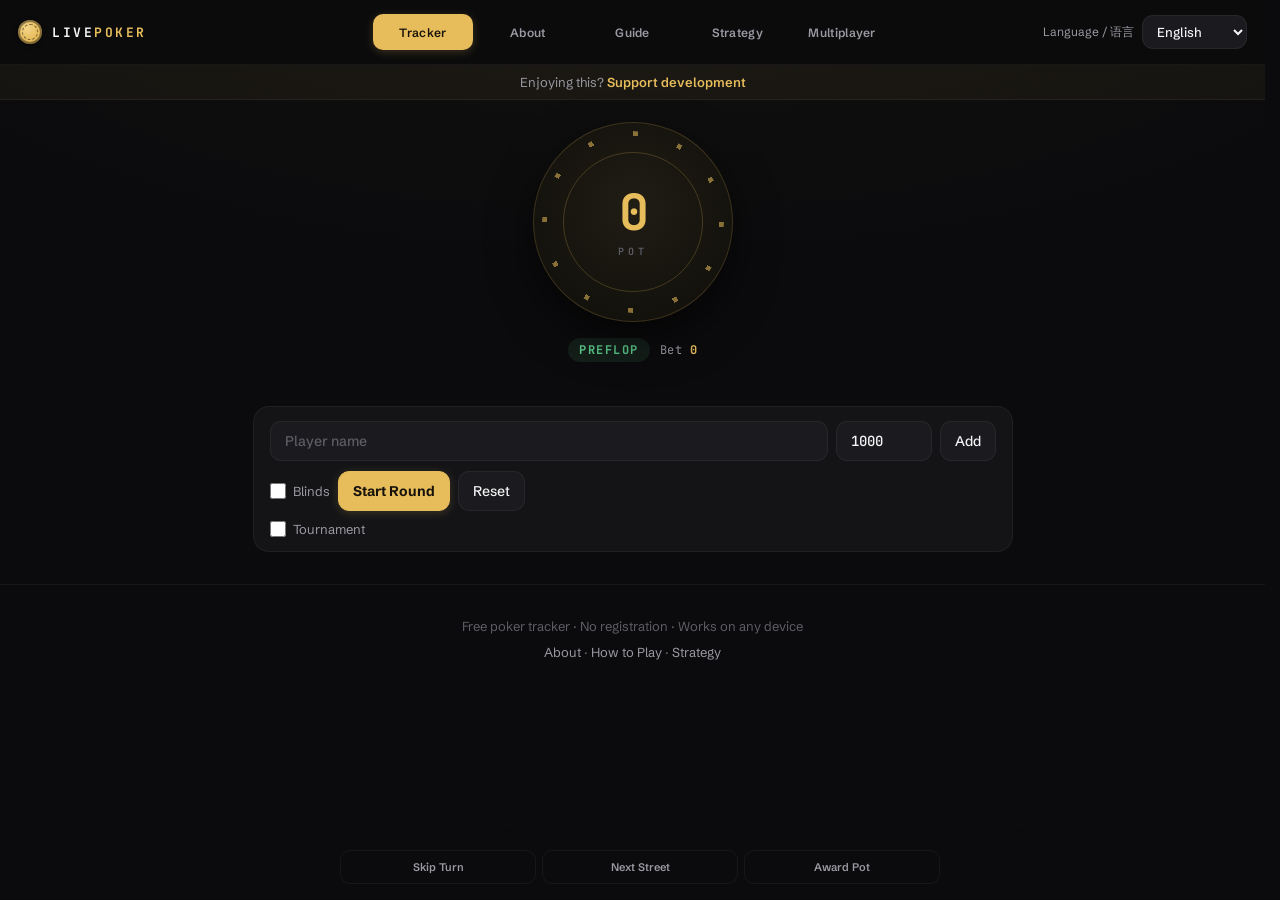
==== commit 3a14708a: "Merge d5312405130ab3fbc476341ef75cce4a91dc3c53 into c147081d4c8461a774a7949a9a29c217783e8103" ====
--- a/index.html
+++ b/index.html
@@ -14,24 +14,24 @@
     </script>
     <meta charset="utf-8">
     <meta name="viewport" content="width=device-width,initial-scale=1">
-    <title>Live Poker Tracker - Free Online Poker Chip Counter & Game Manager</title>
-    <meta name="description" content="Free online poker tracker for managing chips, blinds, and game state. Perfect for home poker games, tournaments, and cash games. Track pots, bets, and player stacks in real-time.">
-    <meta name="keywords" content="poker tracker, poker chip counter, poker game tracker, home poker game, poker tournament tracker, texas holdem tracker, free poker app">
+    <title data-i18n="index.0">Live Poker Tracker - Free Online Poker Chip Counter & Game Manager</title>
+    <meta name="description" content="Free online poker tracker for managing chips, blinds, and game state. Perfect for home poker games, tournaments, and cash games. Track pots, bets, and player stacks in real-time." data-i18n-attributes="{&quot;content&quot;: &quot;index.meta.description&quot;}">
+    <meta name="keywords" content="poker tracker, poker chip counter, poker game tracker, home poker game, poker tournament tracker, texas holdem tracker, free poker app" data-i18n-attributes="{&quot;content&quot;: &quot;index.meta.keywords&quot;}">
     <meta name="author" content="Live Poker Chips">
     <meta name="robots" content="index, follow">
     <link rel="canonical" href="https://livepokerchips.com/">
-    <meta property="og:title" content="Live Poker Tracker - Free Online Poker Chip Counter">
-    <meta property="og:description" content="Free online poker tracker for managing chips, blinds, and game state. Perfect for home poker games and tournaments.">
+    <meta property="og:title" content="Live Poker Tracker - Free Online Poker Chip Counter" data-i18n-attributes="{&quot;content&quot;: &quot;index.meta.og:title&quot;}">
+    <meta property="og:description" content="Free online poker tracker for managing chips, blinds, and game state. Perfect for home poker games and tournaments." data-i18n-attributes="{&quot;content&quot;: &quot;index.meta.og:description&quot;}">
     <meta property="og:type" content="website">
     <meta property="og:url" content="https://livepokerchips.com/">
     <meta property="og:image" content="https://livepokerchips.com/icon-512.png">
     <meta property="og:image:width" content="512">
     <meta property="og:image:height" content="512">
-    <meta property="og:site_name" content="Live Poker Chips">
-    <meta property="og:locale" content="en_US">
+    <meta property="og:site_name" content="Live Poker Chips" data-i18n-attributes="{&quot;content&quot;: &quot;index.meta.og:site_name&quot;}">
+    <meta property="og:locale" content="en_US" data-i18n-attributes="{&quot;content&quot;: &quot;index.meta.og:locale&quot;}">
     <meta name="twitter:card" content="summary_large_image">
-    <meta name="twitter:title" content="Live Poker Tracker - Free Online Poker Chip Counter">
-    <meta name="twitter:description" content="Free online poker tracker for managing chips, blinds, and game state.">
+    <meta name="twitter:title" content="Live Poker Tracker - Free Online Poker Chip Counter" data-i18n-attributes="{&quot;content&quot;: &quot;index.meta.twitter:title&quot;}">
+    <meta name="twitter:description" content="Free online poker tracker for managing chips, blinds, and game state." data-i18n-attributes="{&quot;content&quot;: &quot;index.meta.twitter:description&quot;}">
     <meta name="twitter:image" content="https://livepokerchips.com/icon-512.png">
     <link rel="icon" type="image/svg+xml" href="favicon.svg">
     <link rel="apple-touch-icon" href="apple-touch-icon.png">
@@ -77,6 +77,13 @@
         .btn-rebuy:hover  { background: rgba(95,207,142,.2); }
         .btn-remove:hover { background: rgba(236,106,106,.18); }
 
+        button.player-name {
+            background: transparent; border: 0; padding: 2px 0;
+            text-align: left; cursor: pointer;
+        }
+        button.player-name:hover { color: var(--gold); }
+        #renamePlayerName { width: 100%; margin-bottom: 18px; }
+
         /* Hand history */
         #handHistory { margin: 0 16px 8px; border-radius: 10px; overflow: hidden; }
         #handHistory.hidden { display: none; }
@@ -102,8 +109,8 @@
     </style>
     <meta name="apple-mobile-web-app-capable" content="yes">
     <meta name="apple-mobile-web-app-status-bar-style" content="black-translucent">
-    <meta name="apple-mobile-web-app-title" content="Poker Tracker">
-    <script type="application/ld+json">
+    <meta name="apple-mobile-web-app-title" content="Poker Tracker" data-i18n-attributes="{&quot;content&quot;: &quot;index.meta.apple-mobile-web-app-title&quot;}">
+    <script type="application/ld+json" data-i18n-schema="{&quot;Live Poker Tracker&quot;: &quot;Live Poker Tracker&quot;, &quot;Live Poker Chips&quot;: &quot;Live Poker Chips&quot;, &quot;Free online poker chip tracker for managing Texas Hold&#x27;em home games. Track stacks, blinds, pots, and betting rounds in real-time with multiplayer sync.&quot;: &quot;Free online poker chip tracker for managing Texas Hold&#x27;em home games. Track stacks, blinds, pots, and betting rounds in real-time with multiplayer sync.&quot;, &quot;Requires a modern web browser with JavaScript enabled&quot;: &quot;Requires a modern web browser with JavaScript enabled&quot;, &quot;Chip stack tracking&quot;: &quot;Chip stack tracking&quot;, &quot;Blinds management&quot;: &quot;Blinds management&quot;, &quot;Pot calculation&quot;: &quot;Pot calculation&quot;, &quot;Multiplayer P2P sync&quot;: &quot;Multiplayer P2P sync&quot;, &quot;Offline PWA support&quot;: &quot;Offline PWA support&quot;, &quot;Any&quot;: &quot;Any&quot;}">
     {
         "@context": "https://schema.org",
         "@type": "WebApplication",
@@ -123,49 +130,53 @@
         "publisher": { "@type": "Organization", "name": "Live Poker Chips", "url": "https://livepokerchips.com" }
     }
     </script>
+    <script src="translations.js"></script>
+    <script src="i18n.js"></script>
 </head>
 <body class="app">
-    <header role="banner">
+    <header role="banner" class="site-header">
         <a href="index.html" class="brand">
             <span class="chip-mark"></span>
-            <span class="wordmark">LIVE<b>POKER</b></span>
+            <span class="wordmark"><span data-i18n="index.1">LIVE</span><b><span data-i18n="index.2">POKER</span></b></span>
         </a>
         <nav role="navigation">
-            <a href="about.html">About</a>
-            <a href="guide.html">Guide</a>
-            <a href="blog.html">Strategy</a>
-            <a href="connect.html" class="btn-mp">Multiplayer</a>
+            <a href="index.html" aria-current="page"><span data-i18n="Tracker">Tracker</span></a>
+            <a href="about.html"><span data-i18n="index.3">About</span></a>
+            <a href="guide.html"><span data-i18n="index.4">Guide</span></a>
+            <a href="blog.html"><span data-i18n="index.5">Strategy</span></a>
+            <a href="connect.html"><span data-i18n="index.6">Multiplayer</span></a>
         </nav>
+    <div class="language-control"><label for="languageSelect">Language / 语言</label><select id="languageSelect" aria-label="Language"><option value="en">English</option><option value="zh-CN">简体中文</option></select></div>
     </header>
 
-    <h1 class="sr-only">Live Poker Tracker — Free Online Poker Chip Counter & Game Manager</h1>
+    <h1 class="sr-only"><span data-i18n="index.7">Live Poker Tracker — Free Online Poker Chip Counter & Game Manager</span></h1>
 
     <div class="support-bar">
-        Enjoying this? <a href="https://www.buymeacoffee.com/quinn_dose_tech" target="_blank" rel="noopener">Support development</a>
+        <span data-i18n="index.8">Enjoying this?</span> <a href="https://www.buymeacoffee.com/quinn_dose_tech" target="_blank" rel="noopener"><span data-i18n="index.9">Support development</span></a>
     </div>
 
     <!-- Pot display -->
     <div id="potArea">
         <div id="potChip">
             <div id="pot">0</div>
-            <div class="pot-label">POT</div>
+            <div class="pot-label"><span data-i18n="index.10">POT</span></div>
         </div>
         <div id="gameStatus">
             <span id="streetName">—</span>
             <span class="status-dot">·</span>
-            <span>Bet <strong id="currentBet">0</strong></span>
+            <span><span data-i18n="index.11">Bet</span> <strong id="currentBet">0</strong></span>
         </div>
     </div>
 
     <!-- Tournament timer -->
     <div id="timerDisplay" class="hidden">
-        <span id="timerLevel">Level 1</span>
+        <span id="timerLevel"><span data-i18n="index.12">Level 1</span></span>
         <span id="timerCountdown" class="mono tnum">20:00</span>
     </div>
 
     <!-- Whose turn -->
     <div id="toActBanner">
-        <span id="currentPlayerName"></span> to act
+        <span id="currentPlayerName"></span> <span data-i18n="index.13">to act</span>
     </div>
 
     <!-- Players -->
@@ -173,40 +184,40 @@
 
     <!-- Hand history -->
     <details id="handHistory" class="hidden">
-        <summary>Hand History</summary>
+        <summary><span data-i18n="index.14">Hand History</span></summary>
         <div id="historyList"></div>
     </details>
 
     <!-- Setup -->
     <div id="setup">
         <div class="setup-row">
-            <input id="playerName" placeholder="Player name" autocomplete="off" aria-label="Player name" style="flex:1;min-width:120px">
-            <input id="playerStack" class="mono" placeholder="Stack" type="number" value="1000" style="width:96px" aria-label="Starting stack">
-            <button id="addPlayer">Add</button>
+            <input id="playerName" placeholder="Player name" autocomplete="off" aria-label="Player name" style="flex:1;min-width:120px" data-i18n-attributes="{&quot;placeholder&quot;: &quot;index.15&quot;, &quot;aria-label&quot;: &quot;index.15&quot;}">
+            <input id="playerStack" class="mono" placeholder="Stack" type="number" value="1000" style="width:96px" aria-label="Starting stack" data-i18n-attributes="{&quot;placeholder&quot;: &quot;index.16&quot;, &quot;aria-label&quot;: &quot;index.17&quot;}">
+            <button id="addPlayer"><span data-i18n="index.18">Add</span></button>
         </div>
         <div class="setup-row">
             <label class="toggle-label">
                 <input type="checkbox" id="enableBlinds">
-                <span>Blinds</span>
+                <span><span data-i18n="index.19">Blinds</span></span>
             </label>
             <div id="blindsControls" class="hidden">
-                <input id="smallBlind" class="mono" type="number" value="5" style="width:60px" aria-label="Small blind">
+                <input id="smallBlind" class="mono" type="number" value="5" style="width:60px" aria-label="Small blind" data-i18n-attributes="{&quot;aria-label&quot;: &quot;index.20&quot;}">
                 <span style="color:var(--faint)">/</span>
-                <input id="bigBlind" class="mono" type="number" value="10" style="width:60px" aria-label="Big blind">
-                <button id="moveButton">Move BTN</button>
+                <input id="bigBlind" class="mono" type="number" value="10" style="width:60px" aria-label="Big blind" data-i18n-attributes="{&quot;aria-label&quot;: &quot;index.21&quot;}">
+                <button id="moveButton"><span data-i18n="index.22">Move BTN</span></button>
             </div>
-            <button id="startRound" class="btn-start">Start Round</button>
-            <button id="reset">Reset</button>
+            <button id="startRound" class="btn-start"><span data-i18n="index.23">Start Round</span></button>
+            <button id="reset"><span data-i18n="index.24">Reset</span></button>
         </div>
         <div class="setup-row">
             <label class="toggle-label">
                 <input type="checkbox" id="enableTournament">
-                <span>Tournament</span>
+                <span><span data-i18n="index.25">Tournament</span></span>
             </label>
             <div id="tournamentControls" class="hidden">
-                <input id="levelMinutes" class="mono" type="number" value="20" min="1" style="width:52px" aria-label="Minutes per level">
-                <span style="color:var(--faint);font-size:12px">min/lvl</span>
-                <button id="timerBtn">Start Timer</button>
+                <input id="levelMinutes" class="mono" type="number" value="20" min="1" style="width:52px" aria-label="Minutes per level" data-i18n-attributes="{&quot;aria-label&quot;: &quot;index.26&quot;}">
+                <span style="color:var(--faint);font-size:12px"><span data-i18n="index.27">min/lvl</span></span>
+                <button id="timerBtn"><span data-i18n="index.28">Start Timer</span></button>
             </div>
         </div>
     </div>
@@ -214,26 +225,26 @@
     <!-- Sticky action bar -->
     <div id="actionBar">
         <div id="amountRow">
-            <button id="amountDown" class="amt-btn" aria-label="Decrease amount">−</button>
-            <input id="amount" class="mono" type="number" min="0" value="10" aria-label="Bet amount">
-            <button id="amountUp" class="amt-btn" aria-label="Increase amount">+</button>
-            <button class="preset" data-preset="min">Min</button>
+            <button id="amountDown" class="amt-btn" aria-label="Decrease amount" data-i18n-attributes="{&quot;aria-label&quot;: &quot;index.29&quot;}">−</button>
+            <input id="amount" class="mono" type="number" min="0" value="10" aria-label="Bet amount" data-i18n-attributes="{&quot;aria-label&quot;: &quot;index.30&quot;}">
+            <button id="amountUp" class="amt-btn" aria-label="Increase amount" data-i18n-attributes="{&quot;aria-label&quot;: &quot;index.31&quot;}">+</button>
+            <button class="preset" data-preset="min"><span data-i18n="index.32">Min</span></button>
             <button class="preset" data-preset="half">½</button>
             <button class="preset" data-preset="twothirds">⅔</button>
-            <button class="preset" data-preset="pot">Pot</button>
-            <button class="preset" data-preset="allin">All In</button>
+            <button class="preset" data-preset="pot"><span data-i18n="index.33">Pot</span></button>
+            <button class="preset" data-preset="allin"><span data-i18n="index.34">All In</span></button>
         </div>
         <div id="primaryActions">
-            <button id="foldBtn"  class="action-btn btn-fold">Fold</button>
-            <button id="checkBtn" class="action-btn btn-check">Check</button>
-            <button id="callBtn"  class="action-btn btn-call">Call</button>
-            <button id="betBtn"   class="action-btn btn-bet">Bet</button>
-            <button id="raiseBtn" class="action-btn btn-raise">Raise</button>
+            <button id="foldBtn"  class="action-btn btn-fold"><span data-i18n="index.35">Fold</span></button>
+            <button id="checkBtn" class="action-btn btn-check"><span data-i18n="index.36">Check</span></button>
+            <button id="callBtn"  class="action-btn btn-call"><span data-i18n="index.37">Call</span></button>
+            <button id="betBtn"   class="action-btn btn-bet"><span data-i18n="index.11">Bet</span></button>
+            <button id="raiseBtn" class="action-btn btn-raise"><span data-i18n="index.38">Raise</span></button>
         </div>
         <div id="adminActions">
-            <button id="nextBtn">Skip Turn</button>
-            <button id="advanceRoundBtn">Next Street</button>
-            <button id="emptyPotBtn">Award Pot</button>
+            <button id="nextBtn"><span data-i18n="index.39">Skip Turn</span></button>
+            <button id="advanceRoundBtn"><span data-i18n="index.40">Next Street</span></button>
+            <button id="emptyPotBtn"><span data-i18n="index.41">Award Pot</span></button>
         </div>
     </div>
 
@@ -242,38 +253,51 @@
     <!-- Award pot modal -->
     <div id="emptyPotModal" class="modal">
         <div class="modal-content">
-            <h2>Award Pot</h2>
+            <h2><span data-i18n="index.41">Award Pot</span></h2>
             <!-- Single pot (no all-ins) -->
             <div id="singlePotRow">
                 <div class="pot-preview">
-                    <span class="muted">Pot</span>
+                    <span class="muted"><span data-i18n="index.33">Pot</span></span>
                     <span id="modalPotAmount" class="pot-amount mono">0</span>
                 </div>
-                <label>Winner</label>
-                <select id="winnerSelect"><option value="">Choose a player…</option></select>
+                <label><span data-i18n="index.42">Winner</span></label>
+                <select id="winnerSelect"><option value="" data-i18n="index.43">Choose a player…</option></select>
             </div>
             <!-- Side pots (all-in players present) -->
             <div id="potSelectorContainer" class="hidden"></div>
             <div class="modal-buttons">
-                <button id="cancelEmptyPot">Cancel</button>
-                <button id="confirmEmptyPot" class="btn-award">Award</button>
+                <button id="cancelEmptyPot"><span data-i18n="index.44">Cancel</span></button>
+                <button id="confirmEmptyPot" class="btn-award"><span data-i18n="index.45">Award</span></button>
             </div>
         </div>
     </div>
 
+    <!-- Rename player modal -->
+    <div id="renamePlayerModal" class="modal" role="dialog" aria-modal="true" aria-labelledby="renamePlayerTitle">
+        <div class="modal-content">
+            <h2 id="renamePlayerTitle" data-i18n="Rename player">Rename player</h2>
+            <label for="renamePlayerName" data-i18n="Player name (up to 20 characters)">Player name (up to 20 characters)</label>
+            <input id="renamePlayerName" type="text" maxlength="20" autocomplete="off">
+            <div class="modal-buttons">
+                <button id="cancelRename" data-i18n="Cancel">Cancel</button>
+                <button id="confirmRename" class="btn-start" data-i18n="Save name">Save name</button>
+            </div>
+        </div>
+    </div>
+
     <!-- Rebuy modal -->
     <div id="rebuyModal" class="modal">
         <div class="modal-content">
-            <h2>Rebuy</h2>
+            <h2><span data-i18n="index.46">Rebuy</span></h2>
             <div class="pot-preview">
-                <span class="muted">Player</span>
+                <span class="muted"><span data-i18n="index.47">Player</span></span>
                 <span id="rebuyPlayerLabel" style="font-weight:700;color:var(--text)"></span>
             </div>
-            <label>Amount</label>
+            <label><span data-i18n="index.48">Amount</span></label>
             <input id="rebuyAmount" class="mono" type="number" min="1" value="1000" style="width:100%">
             <div class="modal-buttons">
-                <button id="cancelRebuy">Cancel</button>
-                <button id="confirmRebuy" class="btn-start">Rebuy</button>
+                <button id="cancelRebuy"><span data-i18n="index.44">Cancel</span></button>
+                <button id="confirmRebuy" class="btn-start"><span data-i18n="index.46">Rebuy</span></button>
             </div>
         </div>
     </div>
@@ -299,6 +323,7 @@
         };
 
         let _rebuyPlayerIdx = -1, _timerInterval = null, _saveTimer = null;
+        let _renamePlayerIdx = -1;
 
         const $ = id => document.getElementById(id);
         const els = {
@@ -316,7 +341,7 @@
         let _toastTimer;
         const toast = (msg, type = '') => {
             const el = $('toast');
-            el.textContent = msg;
+            I18n.remember(el, msg);
             el.className = 'show' + (type ? ' toast-' + type : '');
             clearTimeout(_toastTimer);
             _toastTimer = setTimeout(() => { el.className = ''; }, 3500);
@@ -369,9 +394,10 @@
 
         const syncTimerDisplay = () => {
             const t = state.tournament;
+            $('timerBtn').textContent = I18n.t(t.active ? 'Stop Timer' : 'Start Timer');
             if (!t.active) { $('timerDisplay').classList.add('hidden'); return; }
             $('timerDisplay').classList.remove('hidden');
-            $('timerLevel').textContent = `Level ${t.level}`;
+            $('timerLevel').textContent = I18n.t('Level {level}', { level: t.level });
             $('timerCountdown').textContent = formatTime(t.secondsLeft);
             $('timerCountdown').classList.toggle('timer-urgent', t.secondsLeft <= 60 && t.secondsLeft > 0);
         };
@@ -385,7 +411,7 @@
             state.tournament.level++;
             state.tournament.sb = parseInt(els.smallBlind.value);
             state.tournament.bb = parseInt(els.bigBlind.value);
-            toast(`Level ${state.tournament.level} — Blinds ${els.smallBlind.value}/${els.bigBlind.value}`, 'win');
+            toast(I18n.t('Level {level} — Blinds {small}/{big}', { level: state.tournament.level, small: els.smallBlind.value, big: els.bigBlind.value }), 'win');
         };
 
         const runTimerTick = () => {
@@ -406,7 +432,7 @@
             t.active = true;
             t.levelMinutes = parseInt($('levelMinutes').value) || 20;
             t.secondsLeft = t.levelMinutes * 60;
-            $('timerBtn').textContent = 'Stop Timer';
+            $('timerBtn').textContent = I18n.t('Stop Timer');
             syncTimerDisplay();
             _timerInterval = setInterval(runTimerTick, 1000);
         };
@@ -414,13 +440,13 @@
         const stopTimer = () => {
             clearInterval(_timerInterval); _timerInterval = null;
             state.tournament.active = false;
-            $('timerBtn').textContent = 'Start Timer';
+            $('timerBtn').textContent = I18n.t('Start Timer');
             syncTimerDisplay();
         };
 
         const resumeTimer = () => {
             if (!state.tournament.active) return;
-            $('timerBtn').textContent = 'Stop Timer';
+            $('timerBtn').textContent = I18n.t('Stop Timer');
             $('levelMinutes').value = state.tournament.levelMinutes;
             _timerInterval = setInterval(runTimerTick, 1000);
             syncTimerDisplay();
@@ -448,7 +474,7 @@
         const render = () => {
             animateNumber(els.pot, state.pot);
             animateNumber(els.currentBet, state.currentBet);
-            els.streetName.textContent = state.street ? state.street.toUpperCase() : '—';
+            els.streetName.textContent = I18n.t(({ preflop: 'Preflop', flop: 'Flop', turn: 'Turn', river: 'River', showdown: 'Showdown' })[state.street] || '—');
 
             const atShowdown = state.street === 'showdown';
             const curP = state.roundActive ? state.players[state.currentPlayerIndex] : null;
@@ -457,7 +483,7 @@
             if (curP) {
                 els.currentPlayerName.textContent = curP.name;
                 const toCall = Math.min(state.currentBet - curP.bet, curP.stack);
-                $('callBtn').textContent = `Call ${toCall}`;
+                $('callBtn').textContent = I18n.t('Call {amount}', { amount: toCall });
             }
 
             const n = state.players.length;
@@ -467,19 +493,19 @@
                 const isSB  = n >= 3 && i === (state.buttonPosition + 1) % n;
                 const isBB  = n >= 2 && i === (state.buttonPosition + (n === 2 ? 1 : 2)) % n;
                 const badges = [
-                    isBtn ? '<span class="badge badge-btn">BTN</span>' : '',
-                    isSB  ? '<span class="badge badge-sb">SB</span>'  : '',
-                    isBB  ? '<span class="badge badge-bb">BB</span>'  : ''
+                    isBtn ? `<span class="badge badge-btn">${I18n.t('BTN')}</span>` : '',
+                    isSB  ? `<span class="badge badge-sb">${I18n.t('SB')}</span>`  : '',
+                    isBB  ? `<span class="badge badge-bb">${I18n.t('BB')}</span>`  : ''
                 ].join('');
-                const sub = p.folded ? 'folded' : p.stack === 0 ? 'all-in' : p.bet > 0 ? `bet ${p.bet}` : '';
-                const canAct = p.stack === 0 && !state.roundActive;
+                const sub = p.folded ? I18n.t('FOLDED') : p.stack === 0 ? I18n.t('ALL IN') : p.bet > 0 ? I18n.t('bet: {amount}', { amount: p.bet }) : '';
+                const canAct = !state.roundActive;
                 const actions = canAct ? `<div class="player-action-row">
-                    <button class="player-action-btn btn-rebuy" data-action="rebuy" data-idx="${i}">Rebuy</button>
-                    <button class="player-action-btn btn-remove" data-action="remove" data-idx="${i}">Remove</button>
+                    ${p.stack === 0 ? `<button class="player-action-btn btn-rebuy" data-action="rebuy" data-idx="${i}">${I18n.t('Rebuy')}</button>` : ''}
+                    <button class="player-action-btn btn-remove" data-action="remove" data-idx="${i}">${I18n.t('Remove')}</button>
                 </div>` : '';
                 return `<div class="player${isActive ? ' active' : ''}${p.folded ? ' folded' : ''}${p.stack === 0 && !p.folded ? ' allin' : ''}">
                     <div class="player-top">
-                        <span class="player-name">${p.name}</span>
+                        <button type="button" class="player-name" data-action="rename" data-idx="${i}" title="${I18n.t('Rename')}" aria-label="${I18n.t('Rename {name}', { name: p.name })}">${p.name}</button>
                         <span class="player-badges">${badges}</span>
                     </div>
                     <div class="player-stack-row">
@@ -496,7 +522,7 @@
             if (state.handHistory.length > 0) {
                 histEl.classList.remove('hidden');
                 $('historyList').innerHTML = [...state.handHistory].reverse().map(h =>
-                    `<div class="history-entry">Hand ${h.hand}: <strong>${h.winner}</strong> wins <span class="mono">${h.amount}</span></div>`
+                    `<div class="history-entry">${I18n.t('Hand {hand}:', { hand: h.hand })} <strong>${h.winner.split(/ & |、/).join(I18n.language === 'zh-CN' ? '、' : ' & ')}</strong> ${I18n.t('wins')} <span class="mono">${h.amount}</span></div>`
                 ).join('');
             } else {
                 histEl.classList.add('hidden');
@@ -575,23 +601,58 @@
         const addPlayer = () => {
             const name = els.playerName.value.trim().substring(0, CONFIG.MAX_NAME_LENGTH);
             const stack = parseInt(els.playerStack.value) || CONFIG.DEFAULT_STACK;
-            if (!name) return toast('Enter a player name', 'error');
-            if (!/^[a-zA-Z0-9\s\-_]+$/.test(name)) return toast('Name: letters, numbers, spaces, - and _ only', 'error');
-            if (state.players.length >= CONFIG.MAX_PLAYERS) return toast(`Maximum ${CONFIG.MAX_PLAYERS} players`, 'error');
-            if (stack <= 0 || isNaN(stack)) return toast('Enter a valid stack amount', 'error');
+            if (!name) return toast(I18n.t('Please enter a player name'), 'error');
+            if (!/^[\p{Script=Han}a-zA-Z0-9\s\-_]+$/u.test(name)) return toast(I18n.t('Name can only contain Chinese characters, letters, numbers, spaces, - and _'), 'error');
+            if (state.players.length >= CONFIG.MAX_PLAYERS) return toast(I18n.t('Maximum {count} players', { count: CONFIG.MAX_PLAYERS }), 'error');
+            if (stack <= 0 || isNaN(stack)) return toast(I18n.t('Please enter a valid stack amount'), 'error');
             state.players.push({ name, stack, bet: 0, folded: false, handContrib: 0 });
             els.playerName.value = '';
             render();
         };
 
-        // ── Remove player (only when busted and round not active) ─
+        // ── Rename player ────────────────────────────────────────
+        const openRenameModal = idx => {
+            if (!state.players[idx]) return;
+            _renamePlayerIdx = idx;
+            $('renamePlayerName').value = state.players[idx].name;
+            $('renamePlayerModal').classList.add('active');
+            $('renamePlayerName').focus();
+            $('renamePlayerName').select();
+        };
+
+        const closeRenameModal = () => {
+            $('renamePlayerModal').classList.remove('active');
+            const button = els.players.querySelector(`[data-action="rename"][data-idx="${_renamePlayerIdx}"]`);
+            _renamePlayerIdx = -1;
+            if (button) button.focus();
+        };
+
+        const confirmRename = () => {
+            const player = state.players[_renamePlayerIdx];
+            if (!player) return;
+            const name = $('renamePlayerName').value.trim();
+            if (!name) return toast(I18n.t('Please enter a player name'), 'error');
+            if (name.length > CONFIG.MAX_NAME_LENGTH) return toast(I18n.t('Name must be at most {count} characters', { count: CONFIG.MAX_NAME_LENGTH }), 'error');
+            if (!/^[\p{Script=Han}a-zA-Z0-9\s\-_]+$/u.test(name)) return toast(I18n.t('Name can only contain Chinese characters, letters, numbers, spaces, - and _'), 'error');
+            player.name = name;
+            render();
+            saveState();
+            closeRenameModal();
+            toast(I18n.t('Player name updated'));
+        };
+
+        // ── Remove player (only when round not active) ────────────
         const removePlayer = idx => {
+            if (state.roundActive) return toast(I18n.t('Cannot remove a player during a hand — finish or reset the hand first'), 'error');
+            if (!state.players[idx]) return;
             const name = state.players[idx].name;
             state.players.splice(idx, 1);
+            if (idx < state.buttonPosition) state.buttonPosition--;
             if (state.buttonPosition >= state.players.length)
-                state.buttonPosition = Math.max(0, state.players.length - 1);
-            toast(`${name} eliminated`, 'error');
+                state.buttonPosition = 0;
+            toast(I18n.t('{name} removed', { name }), 'error');
             render();
+            saveState();
         };
 
         // ── Rebuy modal ──────────────────────────────────────────
@@ -610,9 +671,9 @@
         const confirmRebuy = () => {
             if (_rebuyPlayerIdx < 0) return;
             const amount = parseInt($('rebuyAmount').value);
-            if (isNaN(amount) || amount <= 0) return toast('Enter a valid rebuy amount', 'error');
+            if (isNaN(amount) || amount <= 0) return toast(I18n.t('Please enter a valid rebuy amount'), 'error');
             state.players[_rebuyPlayerIdx].stack += amount;
-            toast(`${state.players[_rebuyPlayerIdx].name} rebuys ${amount.toLocaleString()}`, 'win');
+            toast(I18n.t('{name} rebought {amount} chips', { name: state.players[_rebuyPlayerIdx].name, amount: amount.toLocaleString() }), 'win');
             closeRebuyModal();
             render();
         };
@@ -620,9 +681,9 @@
         // ── Start round ──────────────────────────────────────────
         const startRound = () => {
             if (state.players.length < CONFIG.MIN_PLAYERS)
-                return toast(`Need at least ${CONFIG.MIN_PLAYERS} players`, 'error');
+                return toast(I18n.t('Need at least {count} players', { count: CONFIG.MIN_PLAYERS }), 'error');
             if (state.players.filter(p => p.stack > 0).length < CONFIG.MIN_PLAYERS)
-                return toast('Not enough players with chips — rebuy or remove busted players', 'error');
+                return toast(I18n.t('Not enough players with chips — rebuy or remove eliminated players'), 'error');
 
             state.roundActive = true; state.pot = 0; state.street = 'preflop';
             state.handCount++;
@@ -669,7 +730,7 @@
 
             if (state.street === 'showdown') {
                 state.toAct = new Set();
-                toast('Showdown — award the pot', 'win');
+                toast(I18n.t('Showdown — award the pot'), 'win');
                 render(); return;
             }
 
@@ -690,10 +751,10 @@
         const bet = () => {
             if (!state.roundActive) return;
             const amount = parseInt(els.amount.value);
-            if (isNaN(amount) || amount <= 0) return toast('Enter a valid bet amount', 'error');
+            if (isNaN(amount) || amount <= 0) return toast(I18n.t('Please enter a valid bet amount'), 'error');
             const p = state.players[state.currentPlayerIndex];
-            if (state.currentBet > 0) return toast('Bet already placed — use Raise', 'error');
-            if (amount > p.stack)     return toast('Not enough chips', 'error');
+            if (state.currentBet > 0) return toast(I18n.t('There is already a bet — use Raise instead'), 'error');
+            if (amount > p.stack)     return toast(I18n.t('Not enough chips'), 'error');
             addChips(p, amount);
             state.currentBet = amount; state.minRaise = amount;
             rebuildToAct(state.currentPlayerIndex);
@@ -703,13 +764,13 @@
         const raise = () => {
             if (!state.roundActive) return;
             const raiseAmt = parseInt(els.amount.value);
-            if (isNaN(raiseAmt) || raiseAmt <= 0) return toast('Enter a valid raise amount', 'error');
+            if (isNaN(raiseAmt) || raiseAmt <= 0) return toast(I18n.t('Please enter a valid raise amount'), 'error');
             if (state.minRaise > 0 && raiseAmt < state.minRaise)
-                return toast(`Minimum raise is ${state.minRaise}`, 'error');
+                return toast(I18n.t('Minimum raise is {amount}', { amount: state.minRaise }), 'error');
             const p = state.players[state.currentPlayerIndex];
             const toCall = state.currentBet - p.bet;
             const needed = toCall + raiseAmt;
-            if (needed > p.stack) return toast('Not enough chips', 'error');
+            if (needed > p.stack) return toast(I18n.t('Not enough chips'), 'error');
             addChips(p, needed);
             const prev = state.currentBet;
             state.currentBet = p.bet; state.minRaise = p.bet - prev;
@@ -728,7 +789,7 @@
         const check = () => {
             if (!state.roundActive) return;
             if (state.players[state.currentPlayerIndex].bet < state.currentBet)
-                return toast('Cannot check — must call or fold', 'error');
+                return toast(I18n.t('Cannot check — must call or fold'), 'error');
             state.toAct.delete(state.currentPlayerIndex);
             nextPlayer();
         };
@@ -749,7 +810,7 @@
                 winner.stack += winAmt;
                 state.handHistory.push({ hand: state.handCount, winner: winner.name, amount: winAmt });
                 endRound();
-                toast(`${winner.name} wins ${winAmt}!`, 'win');
+                toast(I18n.t('{name} wins {amount}!', { name: winner.name, amount: winAmt }), 'win');
                 return;
             }
             if (state.toAct.size === 0) { advanceRound(); return; }
@@ -789,8 +850,8 @@
 
         // ── Award pot modal (with side pot support) ──────────────
         const openEmptyPotModal = () => {
-            if (state.pot === 0)       return toast('Pot is already empty', 'error');
-            if (!state.players.length) return toast('No players at the table', 'error');
+            if (state.pot === 0)       return toast(I18n.t('The pot is already empty!'), 'error');
+            if (!state.players.length) return toast(I18n.t('No players at the table!'), 'error');
             const pots = computePots();
             const modal = $('emptyPotModal');
 
@@ -798,7 +859,7 @@
                 $('singlePotRow').classList.remove('hidden');
                 $('potSelectorContainer').classList.add('hidden');
                 els.modalPotAmount.textContent = pots[0].amount;
-                els.winnerSelect.innerHTML = '<option value="">Choose a player…</option>' +
+                els.winnerSelect.innerHTML = `<option value="">${I18n.t('Choose a player…')}</option>` +
                     pots[0].eligible.map(i =>
                         `<option value="${i}">${state.players[i].name} (${state.players[i].stack.toLocaleString()})</option>`
                     ).join('');
@@ -808,11 +869,11 @@
                 $('potSelectorContainer').innerHTML = pots.map((pot, pi) => `
                     <div class="pot-selector-row">
                         <div class="pot-preview">
-                            <span class="muted">${pi === 0 ? 'Main Pot' : `Side Pot ${pi}`}</span>
+                            <span class="muted">${pi === 0 ? I18n.t('Main Pot') : I18n.t('Side Pot {number}', { number: pi })}</span>
                             <span class="pot-amount mono">${pot.amount}</span>
                         </div>
                         <select class="side-pot-select" data-pot="${pi}">
-                            <option value="">Choose winner…</option>
+                            <option value="">${I18n.t('Choose winner…')}</option>
                             ${pot.eligible.map(i =>
                                 `<option value="${i}">${state.players[i].name} (${state.players[i].stack.toLocaleString()})</option>`
                             ).join('')}
@@ -834,7 +895,7 @@
 
             if (isSingle) {
                 const idx = els.winnerSelect.value;
-                if (idx === '') return toast('Select a player', 'error');
+                if (idx === '') return toast(I18n.t('Please select a player!'), 'error');
                 const winner = state.players[parseInt(idx)];
                 const amt = state.pot;
                 els.pot.style.animation = 'potCollect .5s ease-out';
@@ -844,7 +905,7 @@
                     els.pot.style.animation = '';
                     closeEmptyPotModal();
                     endRound();
-                    toast(`${winner.name} wins ${amt}!`, 'win');
+                    toast(I18n.t('{name} wins {amount}!', { name: winner.name, amount: amt }), 'win');
                 }, 500);
             } else {
                 const selects = [...document.querySelectorAll('.side-pot-select')];
@@ -852,7 +913,7 @@
                 let valid = true;
                 selects.forEach((sel, pi) => {
                     if (sel.value === '') {
-                        toast(`Select a winner for ${pi === 0 ? 'the main pot' : `side pot ${pi}`}`, 'error');
+                        toast(pi === 0 ? I18n.t('Select a winner for the main pot') : I18n.t('Select a winner for side pot {number}', { number: pi }), 'error');
                         valid = false;
                     }
                 });
@@ -922,11 +983,21 @@
         $('rebuyAmount').addEventListener('keydown', e => { if (e.key === 'Enter') { e.preventDefault(); confirmRebuy(); } });
         $('timerBtn').onclick        = () => state.tournament.active ? stopTimer() : startTimer();
 
-        // Event delegation for player Rebuy / Remove buttons
+        $('cancelRename').onclick   = closeRenameModal;
+        $('confirmRename').onclick  = confirmRename;
+        $('renamePlayerModal').onclick = e => { if (e.target === $('renamePlayerModal')) closeRenameModal(); };
+        $('renamePlayerModal').addEventListener('keydown', e => {
+            if (e.isComposing) return;
+            if (e.key === 'Enter') { e.preventDefault(); confirmRename(); }
+            if (e.key === 'Escape') { e.preventDefault(); closeRenameModal(); }
+        });
+
+        // Event delegation for player Rename / Rebuy / Remove buttons
         els.players.addEventListener('click', e => {
             const btn = e.target.closest('[data-action]');
             if (!btn) return;
             const idx = parseInt(btn.dataset.idx);
+            if (btn.dataset.action === 'rename') openRenameModal(idx);
             if (btn.dataset.action === 'rebuy')  openRebuyModal(idx);
             if (btn.dataset.action === 'remove') removePlayer(idx);
         });
@@ -951,10 +1022,20 @@
             }
             if (state.tournament.sb) els.smallBlind.value = state.tournament.sb;
             if (state.tournament.bb) els.bigBlind.value   = state.tournament.bb;
-            if (state.players.length > 0) toast('Game restored — welcome back!');
+            if (state.players.length > 0) toast(I18n.t('Welcome back — session restored!'));
         }
         render();
-    </script>
+
+        // Repaint display copy only; keep the hand, inputs and modal selections.
+        document.addEventListener('languagechange', () => {
+            render();
+            if (els.emptyPotModal.classList.contains('active')) {
+                const selected = [...els.emptyPotModal.querySelectorAll('select')].map(el => el.value);
+                openEmptyPotModal();
+                els.emptyPotModal.querySelectorAll('select').forEach((el, i) => { el.value = selected[i] || ''; });
+            }
+        });
+</script>
 
     <script>
         if ('serviceWorker' in navigator) {
@@ -966,8 +1047,8 @@
     </script>
 
     <footer>
-        <p>Free poker tracker · No registration · Works on any device</p>
-        <p><a href="about.html">About</a> · <a href="guide.html">How to Play</a> · <a href="blog.html">Strategy</a></p>
+        <p><span data-i18n="index.49">Free poker tracker · No registration · Works on any device</span></p>
+        <p><a href="about.html"><span data-i18n="index.3">About</span></a> · <a href="guide.html"><span data-i18n="index.50">How to Play</span></a> · <a href="blog.html"><span data-i18n="index.5">Strategy</span></a></p>
     </footer>
 </body>
 </html>
--- a/styles.css
+++ b/styles.css
@@ -5,6 +5,7 @@
 @import url('https://fonts.googleapis.com/css2?family=Schibsted+Grotesk:wght@400;500;600;700;800&family=JetBrains+Mono:wght@400;500;600;700;800&display=swap');
 
 * { box-sizing: border-box; margin: 0; padding: 0; }
+html { scrollbar-gutter: stable; }
 
 :root {
     /* surfaces */
@@ -52,6 +53,18 @@
 .mono { font-family: 'JetBrains Mono', monospace; }
 .tnum { font-variant-numeric: tabular-nums; }
 
+/* Shared language control, including the standalone multiplayer lobby. */
+.language-control { display: flex; align-items: center; gap: 8px; flex-shrink: 0; }
+.language-control label { font-size: 12px; color: var(--muted); }
+.language-control select { width: auto; min-width: 105px; padding: 7px 10px; font-size: 13px; }
+html[lang="zh-CN"] .wordmark { letter-spacing: 1px; }
+@media (max-width: 700px) {
+    header[role="banner"] { flex-wrap: wrap; gap: 10px; }
+    header[role="banner"] nav { flex-wrap: wrap; }
+    .language-control { margin-left: auto; }
+    .language-control label { display: none; }
+}
+
 /* ── App body needs room for fixed action bar ─────────── */
 body.app { padding-bottom: 184px; }
 
@@ -99,15 +112,45 @@
 }
 nav[role="navigation"] a:hover, .topnav a:hover { color: var(--text); background: var(--line2); }
 
-.btn-mp {
-    background: var(--gold) !important;
-    color: #18130a !important;
-    font-weight: 700 !important;
-    padding: 8px 15px !important;
-    border-radius: 10px !important;
+header.site-header {
+    display: grid;
+    grid-template-columns: minmax(0, 1fr) 520px minmax(0, 1fr);
+    width: 100%;
+    min-height: 64px;
+}
+.site-header .brand { justify-self: start; }
+.site-header .language-control { justify-self: end; }
+.site-header nav[role="navigation"] {
+    display: grid;
+    grid-template-columns: repeat(5, minmax(0, 1fr));
+    width: 100%;
+}
+.site-header nav[role="navigation"] a {
+    display: flex;
+    align-items: center;
+    justify-content: center;
+    min-height: 36px;
+    padding: 8px;
+    white-space: nowrap;
+    border-radius: 10px;
+}
+.site-header nav a[aria-current="page"] {
+    background: var(--gold);
+    color: #18130a;
     box-shadow: 0 2px 10px rgba(231,189,92,.22);
 }
-.btn-mp:hover { background: #f0c869 !important; }
+.site-header nav a[aria-current="page"]:hover { background: #f0c869; }
+.room-bar {
+    display: flex; align-items: center; justify-content: center;
+    gap: 10px; flex-wrap: wrap; padding: 10px 18px;
+    border-bottom: 1px solid var(--line2);
+}
+@media (max-width: 1000px) {
+    header.site-header { grid-template-columns: minmax(0, 1fr) auto; gap: 10px; }
+    .site-header .language-control { grid-column: 2; grid-row: 1; }
+    .site-header nav[role="navigation"] { grid-column: 1 / -1; grid-row: 2; }
+    .site-header .language-control label { display: none; }
+}
 
 /* ── Support bar ───────────────────────────────────────── */
 .support-bar {
@@ -397,6 +440,11 @@
    RESPONSIVE
    ============================================================ */
 @media (max-width: 500px) {
+    .site-header nav[role="navigation"] {
+        grid-template-columns: repeat(4, minmax(0, 1fr)) minmax(0, 1.5fr);
+        gap: 2px;
+    }
+    .site-header nav[role="navigation"] a { font-size: 11px; letter-spacing: 0; padding: 8px 4px; }
     #players { grid-template-columns: repeat(2, 1fr); gap: 8px; padding: 10px; }
     .player { padding: 12px; }
     .player-stack { font-size: 23px; }
@@ -405,7 +453,6 @@
     #pot { font-size: 44px; }
     .action-btn { font-size: 14px; padding: 16px 4px; }
     .preset { padding: 10px 0; font-size: 10px; }
-    nav[role="navigation"] a:not(.btn-mp), .topnav a:not(.btn-mp) { display: none; }
 }
 
 /* ============================================================
